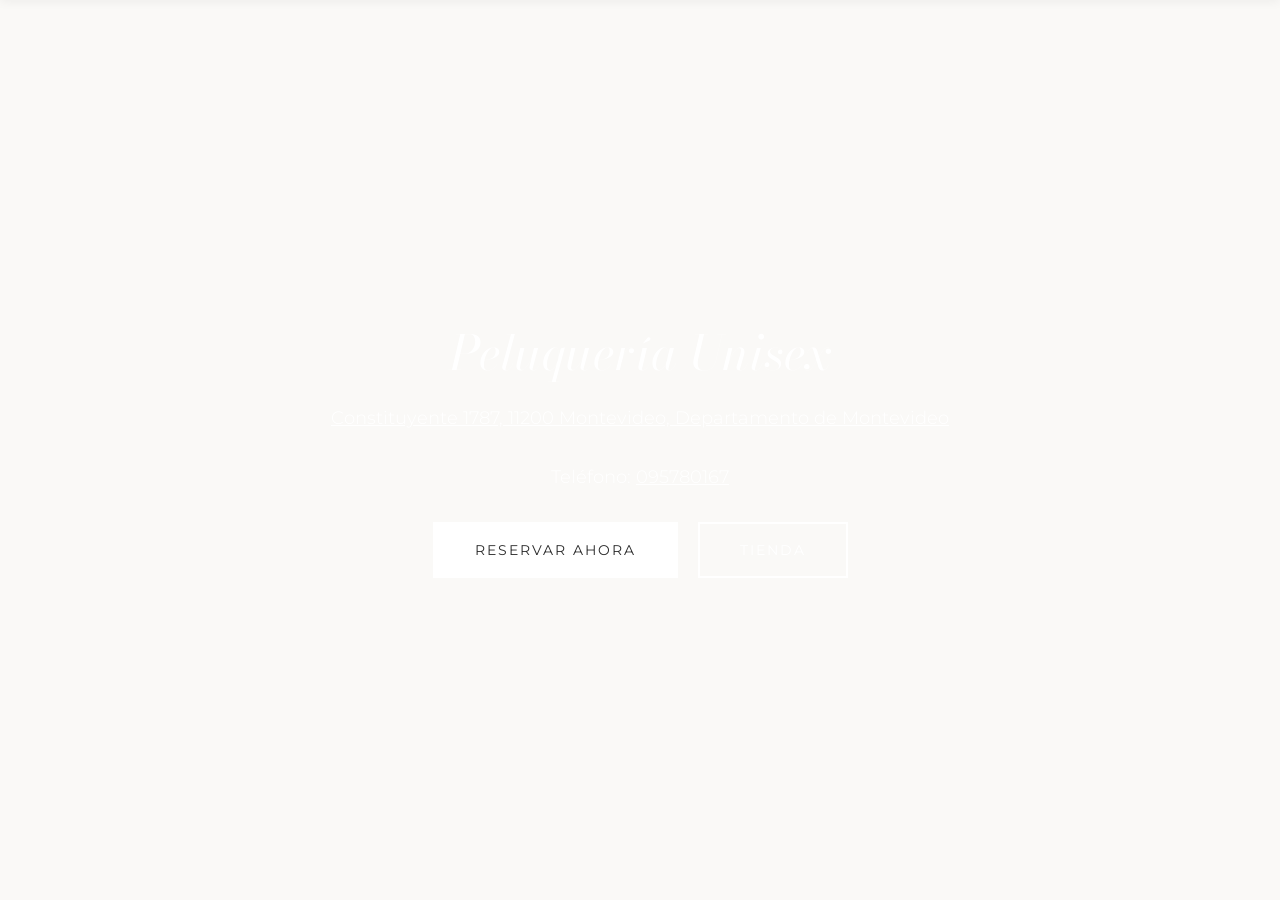
==== index.html @ 9f2bc9c1 "Add files via upload" ====
<!DOCTYPE html>
<html lang="es">
<head>
    <meta charset="UTF-8">
    <meta name="viewport" content="width=device-width, initial-scale=1.0">
    <link rel="icon" href="assets/images/favicon.jpg" type="image/jpeg">
    <title>Martin Ferreira - Peluquería Unisex</title>
    <style>
        @font-face {
            font-family: 'BetterChill';
            src: url('assets/fonts/BetterChill.otf') format('opentype');
            font-weight: normal;
            font-style: normal;
        }

        @font-face {
            font-family: 'BodoniModa';
            src: url('assets/fonts/BodoniModa-Italic-VariableFont_opsz,wght.ttf') format('truetype');
            font-weight: normal;
            font-style: italic;
        }

        @font-face {
            font-family: 'LibreBodoni';
            src: url('assets/fonts/LibreBodoni-Italic-VariableFont_wght.ttf') format('truetype');
            font-weight: normal;
            font-style: italic;
        }

        @font-face {
            font-family: 'NotoSerifDisplay';
            src: url('assets/fonts/NotoSerifDisplay-Italic-VariableFont_wdth,wght.ttf') format('truetype');
            font-weight: 100 900;
            font-stretch: 75% 125%;
            font-style: italic;
        }

        @font-face {
            font-family: 'Montserrat';
            src: url('assets/fonts/Montserrat-VariableFont_wght.ttf') format('truetype');
            font-weight: 100 900;
            font-style: normal;
        }

        * {
            margin: 0;
            padding: 0;
            box-sizing: border-box;
        }

        body {
            font-family: 'Helvetica Neue', Arial, sans-serif;
            color: #2c2c2c;
            background-color: #faf9f7;
            line-height: 1.6;
            margin: 0;
        }

        .page-wrapper {
            height: 100dvh;
            overflow-y: scroll;
            scroll-snap-type: y mandatory;
            padding-top: 90px;
        }

        /* Header */
        header {
            background: #fff;
            padding: 20px 40px;
            position: fixed;
            width: 100%;
            top: 0;
            z-index: 1000;
            box-shadow: 0 2px 10px rgba(0,0,0,0.05);
            transition: transform 0.3s ease;
        }

        header.header-hidden {
            transform: translateY(-100%);
        }

        .header-content {
            max-width: 1400px;
            margin: 0 auto;
            display: flex;
            justify-content: space-between;
            align-items: center;
        }

        .logo {
            font-size: 24px;
            font-weight: 600;
            letter-spacing: 2px;
            color: #2c2c2c;
            text-decoration: none;
        }

        nav ul {
            display: flex;
            list-style: none;
            gap: 30px;
        }

        nav a {
            text-decoration: none;
            color: #2c2c2c;
            font-size: 14px;
            letter-spacing: 1px;
            text-transform: uppercase;
            transition: color 0.3s;
        }

        nav a:hover {
            color: #8b7355;
        }

        .header-icons {
            display: flex;
            gap: 20px;
        }

        .header-icons span {
            cursor: pointer;
            font-size: 18px;
        }

        /* Hamburger Menu */
        .hamburger {
            display: none;
            flex-direction: column;
            cursor: pointer;
            gap: 5px;
            padding: 5px;
            position: fixed;
            top: 15px;
            right: 20px;
            z-index: 1001;
        }

        .hamburger span {
            display: block;
            width: 25px;
            height: 2px;
            background: #2c2c2c;
            transition: all 0.3s;
        }

        .hamburger.active span:nth-child(1) {
            transform: rotate(45deg) translate(5px, 5px);
        }

        .hamburger.active span:nth-child(2) {
            opacity: 0;
        }

        .hamburger.active span:nth-child(3) {
            transform: rotate(-45deg) translate(5px, -5px);
        }

        /* Mobile Nav Overlay */
        .mobile-nav {
            display: none;
            position: fixed;
            top: 0;
            left: 0;
            width: 100%;
            height: 100dvh;
            background: rgba(0,0,0,0.95);
            z-index: 999;
            flex-direction: column;
            align-items: center;
            justify-content: center;
        }

        .mobile-nav.active {
            display: flex;
        }

        .mobile-nav ul {
            list-style: none;
            text-align: center;
        }

        .mobile-nav li {
            margin: 20px 0;
        }

        .mobile-nav a {
            color: #fff;
            text-decoration: none;
            font-size: 20px;
            letter-spacing: 2px;
            text-transform: uppercase;
            transition: color 0.3s;
        }

        .mobile-nav a:hover {
            color: #8b7355;
        }

        /* Hero Section */
        .hero {
            height: 100dvh;
            background-image: url('assets/images/gallery/fondo.png');
            background-size: cover;
            background-position: center;
            display: flex;
            align-items: center;
            justify-content: center;
            text-align: center;
            color: #fff;
            padding: 0 20px;
            scroll-snap-align: start;
        }

        .hero-content {
            max-width: 800px;
        }

        .hero h1 {
            font-family: 'BodoniModa', 'Helvetica Neue', Arial, sans-serif;
            font-size: 48px;
            font-weight: 300;
            margin-bottom: 20px;
            line-height: 1.3;
        }

        .hero p {
            font-size: 18px;
            margin-bottom: 30px;
            font-weight: 300;
            font-family: 'Montserrat', 'Helvetica Neue', Arial, sans-serif;
        }

        .hero-buttons {
            display: flex;
            gap: 20px;
            justify-content: center;
        }

        .btn {
            font-family: 'Montserrat', 'Helvetica Neue', Arial, sans-serif;
            padding: 15px 40px;
            border: 2px solid #fff;
            background: transparent;
            color: #fff;
            text-decoration: none;
            font-size: 14px;
            letter-spacing: 2px;
            text-transform: uppercase;
            transition: all 0.3s;
            cursor: pointer;
        }

        .btn:hover {
            background: #fff;
            color: #2c2c2c;
        }

        .btn-primary {
            background: #fff;
            color: #2c2c2c;
        }

        .btn-primary:hover {
            background: #8b7355;
            border-color: #8b7355;
            color: #fff;
        }

        /* Hours Section */
        .hours {
            background: #f5f3f0;
            padding: 80px 40px;
            min-height: 100dvh;
            scroll-snap-align: start;
            display: flex;
            flex-direction: column;
            justify-content: center;
        }

        .hours-container {
            max-width: 1400px;
            margin: 0 auto;
            display: flex;
            gap: 30px;
            align-items: center;
        }

        .about-gallery {
            flex: 1;
        }

        .about-gallery-grid {
            display: grid;
            grid-template-columns: 1fr 1fr;
            gap: 10px;
        }

        .about-gallery-item {
            overflow: hidden;
            aspect-ratio: 1;
        }

        .about-gallery-item img {
            width: 100%;
            height: 100%;
            object-fit: cover;
            transition: transform 0.5s ease;
        }

        .about-gallery-item:hover img {
            transform: scale(1.05);
        }

        .hours-info {
            flex: 0 0 400px;
            text-align: left;
            padding: 20px;
        }

        .hours h2 {
            font-family: 'LibreBodoni', 'Helvetica Neue', Arial, sans-serif;
            font-size: 32px;
            font-weight: 300;
            margin-bottom: 10px;
            color: #2c2c2c;
        }

        .hours-subtitle {
            font-family: 'BodoniModa', 'Helvetica Neue', Arial, sans-serif;
            font-size: 18px;
            color: #8b7355;
            margin-bottom: 20px;
        }

        .hours-description {
            font-family: 'Montserrat', 'Helvetica Neue', Arial, sans-serif;
            font-size: 14px;
            line-height: 1.7;
            color: #555;
            margin-bottom: 30px;
        }

        .about-features {
            display: flex;
            flex-direction: column;
            gap: 14px;
            margin-bottom: 30px;
        }

        .about-feature {
            display: flex;
            align-items: center;
            gap: 12px;
            font-family: 'Montserrat', 'Helvetica Neue', Arial, sans-serif;
            font-size: 14px;
            color: #2c2c2c;
        }

        .about-feature-icon {
            width: 28px;
            height: 28px;
            background: #2c2c2c;
            color: #fff;
            display: flex;
            align-items: center;
            justify-content: center;
            font-size: 14px;
            flex-shrink: 0;
        }

        .hours-cta-btn {
            font-family: 'Montserrat', 'Helvetica Neue', Arial, sans-serif;
            padding: 12px 32px;
            background: #2c2c2c;
            color: #fff;
            border: none;
            border-radius: 0px;
            font-size: 14px;
            font-weight: 400;
            cursor: pointer;
            transition: background 0.3s;
            text-decoration: none;
            text-transform: uppercase;
            display: inline-block;
        }

        .hours-cta-btn:hover {
            background: #8b7355;
        }

        /* Shop Section */
        .shop {
            padding: 80px 40px;
            min-height: 100dvh;
            scroll-snap-align: start;
        }

        .shop-inner {
            max-width: 1400px;
            margin: 0 auto;
        }

        .shop-header {
            display: flex;
            justify-content: space-between;
            align-items: center;
            margin-bottom: 20px;
        }

        .shop-header h2 {
            font-size: 24px;
            font-weight: 600;
            color: #2c2c2c;
            letter-spacing: 1px;
            font-family: 'Montserrat', 'Helvetica Neue', Arial, sans-serif;
        }

        .shop-header a {
            font-family: 'NotoSerifDisplay', 'Helvetica Neue', Arial, sans-serif;
            font-size: 14px;
            color: #2c2c2c;
            text-decoration: none;
            transition: color 0.3s;
        }

        .shop-header a:hover {
            color: #8b7355;
        }

        .shop-divider {
            border: none;
            border-top: 1px solid #e0e0e0;
            margin-bottom: 40px;
        }

        .shop-description {
            font-size: 39px;
            font-weight: 300;
            color: #2c2c2c;
            line-height: 1.4;
            margin-bottom: 50px;
            max-width: 900px;
        }

        .shop-products-container {
            position: relative;
            display: flex;
            flex-direction: column;
            overflow: hidden;
        }

        .shop-row {
            margin-bottom: 0;
        }

        .shop-nav-btn {
            background: none;
            border: none;
            font-size: 16px;
            color: #2c2c2c;
            cursor: pointer;
            padding: 10px 8px;
            transition: color 0.3s;
            z-index: 10;
            flex-shrink: 0;
            align-self: flex-end;
        }

        .shop-nav-btn:hover {
            color: #8b7355;
        }

        .shop-nav-btn.prev {
            margin-right: 10px;
        }

        .shop-nav-btn.next {
            margin-left: 10px;
        }

        .shop-nav-buttons {
            display: flex;
            justify-content: flex-end;
            margin-bottom: 10px;
        }

        .shop-products-wrapper {
            flex: 1;
            overflow: hidden;
        }

        .shop-products-grid {
            display: flex;
            gap: 30px;
            transition: transform 0.5s ease-in-out;
            align-items: flex-start;
        }

        .shop-product-card {
            display: flex;
            flex-direction: column;
            border: 1px solid #e0e0e0;
            border-radius: 8px;
            overflow: hidden;
            flex: 0 0 calc((100% - 60px) / 3);
            min-width: 0;
            cursor: pointer;
            transition: box-shadow 0.3s;
        }

        .shop-product-card:hover {
            box-shadow: 0 5px 20px rgba(0, 0, 0, 0.1);
        }

        .shop-product-image {
            position: relative;
            width: 100%;
            padding-bottom: 100%;
            background: #f5f5f5;
            overflow: hidden;
        }

        .shop-product-image img {
            position: absolute;
            top: 50%;
            left: 50%;
            transform: translate(-50%, -50%);
            max-width: 100%;
            max-height: 100%;
            object-fit: contain;
        }

        .shop-product-badge {
            position: absolute;
            bottom: 10px;
            right: 10px;
            background: #2c2c2c;
            color: #fff;
            padding: 6px 12px;
            font-size: 10px;
            font-weight: 600;
            letter-spacing: 1px;
            text-transform: uppercase;
        }

        .shop-product-info {
            padding: 20px;
            display: flex;
            flex-direction: column;
            flex: 1;
        }

        .shop-product-brand {
            font-weight: 600;
            font-size: 14px;
            color: #2c2c2c;
            margin-bottom: 8px;
        }

        .shop-product-name {
            font-size: 16px;
            color: #2c2c2c;
            margin-bottom: 12px;
            line-height: 1.3;
            font-weight: 500;
            font-family: 'Montserrat', 'Helvetica Neue', Arial, sans-serif;
        }

        .shop-product-price {
            font-family: 'Helvetica Neue', 'Helvetica Neue', Arial, sans-serif;
            font-size: 14px;
            color: #2c2c2c;
            margin-bottom: 12px;
            font-weight: 600;
        }

        .shop-product-description {
            font-size: 14px;
            color: #666;
            line-height: 1.5;
            margin-bottom: 20px;
            flex: 1;
            font-family: 'Montserrat', 'Helvetica Neue', Arial, sans-serif;
        }

        .shop-product-add {
            font-family: 'Montserrat', 'Helvetica Neue', Arial, sans-serif;
            font-size: 13px;
            color: #fff;
            background: #2c2c2c;
            border: none;
            padding: 12px 24px;
            cursor: pointer;
            transition: background 0.3s;
            border-radius: 0px;
            letter-spacing: 1px;
            text-transform: uppercase;
            font-weight: 600;
            align-self: flex-start;
        }

        .shop-product-add:hover {
            background: #8b7355;
        }

        /* Product Modal */
        .product-modal {
            display: none;
            position: fixed;
            top: 0;
            left: 0;
            width: 100%;
            height: 100%;
            z-index: 2000;
        }

        .product-modal.active {
            display: block;
        }

        .product-modal-overlay {
            position: absolute;
            top: 0;
            left: 0;
            width: 100%;
            height: 100%;
            background: rgba(0, 0, 0, 0.5);
            backdrop-filter: blur(5px);
        }

        .product-modal-content {
            position: absolute;
            top: 50%;
            left: 50%;
            transform: translate(-50%, -50%);
            background: #fff;
            max-width: 900px;
            width: 90%;
            max-height: 90vh;
            border-radius: 8px;
            overflow: hidden;
            box-shadow: 0 10px 40px rgba(0, 0, 0, 0.2);
        }

        .product-modal-close {
            position: absolute;
            top: 20px;
            right: 20px;
            background: none;
            border: none;
            font-size: 24px;
            color: #2c2c2c;
            cursor: pointer;
            z-index: 10;
            transition: color 0.3s;
        }

        .product-modal-close:hover {
            color: #8b7355;
        }

        .product-modal-body {
            display: flex;
            gap: 40px;
            padding: 40px;
            max-height: 90vh;
            overflow-y: auto;
        }

        .product-modal-image {
            flex: 1;
            background: #f5f5f5;
            border-radius: 8px;
            display: flex;
            align-items: center;
            justify-content: center;
            min-height: 300px;
        }

        .product-modal-image img {
            max-width: 100%;
            max-height: 400px;
            object-fit: contain;
        }

        .product-modal-info {
            flex: 1;
            display: flex;
            flex-direction: column;
        }

        .product-modal-brand {
            font-size: 16px;
            font-weight: 600;
            color: #2c2c2c;
            margin-bottom: 10px;
            letter-spacing: 1px;
        }

        .product-modal-name {
            font-size: 28px;
            font-weight: 300;
            color: #2c2c2c;
            margin-bottom: 10px;
            line-height: 1.3;
        }

        .product-modal-price {
            font-size: 24px;
            font-weight: 600;
            color: #8b7355;
            margin-bottom: 20px;
        }

        .product-modal-description {
            font-size: 16px;
            color: #666;
            line-height: 1.6;
            margin-bottom: 30px;
            flex: 1;
        }

        .product-modal-add-btn {
            padding: 15px 40px;
            background: #2c2c2c;
            color: #fff;
            border: none;
            border-radius: 0px;
            font-size: 14px;
            font-weight: 600;
            cursor: pointer;
            transition: background 0.3s;
            text-transform: uppercase;
            letter-spacing: 1px;
            align-self: flex-start;
        }

        .product-modal-add-btn:hover {
            background: #8b7355;
        }

        /* Product Catalog Section */
        .product-catalog {
            display: none;
            position: fixed;
            top: 0;
            left: 0;
            width: 100%;
            height: 100%;
            background: #fff;
            z-index: 3000;
            overflow-y: auto;
        }

        .product-catalog.active {
            display: block;
        }

        .catalog-header {
            display: flex;
            justify-content: space-between;
            align-items: center;
            padding: 40px;
            max-width: 1400px;
            margin: 0 auto;
            border-bottom: 1px solid #e0e0e0;
        }

        .catalog-header h2 {
            font-size: 32px;
            font-weight: 300;
            color: #2c2c2c;
        }

        .catalog-close {
            padding: 12px 32px;
            background: #2c2c2c;
            color: #fff;
            border: none;
            border-radius: 0px;
            font-size: 14px;
            font-weight: 600;
            cursor: pointer;
            transition: background 0.3s;
            text-transform: uppercase;
            letter-spacing: 1px;
        }

        .catalog-close:hover {
            background: #8b7355;
        }

        .catalog-grid {
            display: grid;
            grid-template-columns: repeat(3, 1fr);
            gap: 40px;
            padding: 40px;
            max-width: 1400px;
            margin: 0 auto;
        }

        .catalog-product-card {
            display: flex;
            flex-direction: column;
            border: 1px solid #e0e0e0;
            border-radius: 8px;
            overflow: hidden;
            transition: box-shadow 0.3s;
        }

        .catalog-product-card:hover {
            box-shadow: 0 5px 20px rgba(0, 0, 0, 0.1);
        }

        .catalog-product-image {
            width: 100%;
            padding-bottom: 100%;
            background: #f5f5f5;
            position: relative;
        }

        .catalog-product-image img {
            position: absolute;
            top: 50%;
            left: 50%;
            transform: translate(-50%, -50%);
            max-width: 100%;
            max-height: 100%;
            object-fit: contain;
        }

        .catalog-product-info {
            padding: 20px;
            display: flex;
            flex-direction: column;
            flex: 1;
        }

        .catalog-product-brand {
            font-weight: 600;
            font-size: 14px;
            color: #2c2c2c;
            margin-bottom: 8px;
        }

        .catalog-product-name {
            font-size: 16px;
            color: #2c2c2c;
            margin-bottom: 12px;
            line-height: 1.3;
            font-weight: 500;
        }

        .catalog-product-description {
            font-size: 14px;
            color: #666;
            line-height: 1.5;
            margin-bottom: 20px;
            flex: 1;
        }

        .catalog-product-add {
            padding: 12px 24px;
            background: #2c2c2c;
            color: #fff;
            border: none;
            border-radius: 0px;
            font-size: 13px;
            font-weight: 600;
            cursor: pointer;
            transition: background 0.3s;
            text-transform: uppercase;
            letter-spacing: 1px;
            align-self: flex-start;
        }

        .catalog-product-add:hover {
            background: #8b7355;
        }

        /* Shopping Cart */
        .cart-icon {
            position: fixed;
            bottom: 30px;
            right: 30px;
            width: 60px;
            height: 60px;
            background: #2c2c2c;
            border-radius: 50%;
            display: none;
            align-items: center;
            justify-content: center;
            cursor: pointer;
            z-index: 3500;
            box-shadow: 0 4px 20px rgba(0, 0, 0, 0.3);
            transition: all 0.3s;
        }

        .cart-icon:hover {
            background: #8b7355;
            transform: scale(1.1);
        }

        .cart-icon svg {
            width: 28px;
            height: 28px;
            fill: #fff;
        }

        .cart-count {
            position: absolute;
            top: -5px;
            right: -5px;
            background: #8b7355;
            color: #fff;
            width: 24px;
            height: 24px;
            border-radius: 50%;
            display: flex;
            align-items: center;
            justify-content: center;
            font-size: 12px;
            font-weight: 600;
        }

        .cart-modal {
            display: none;
            position: fixed;
            top: 0;
            left: 0;
            width: 100%;
            height: 100%;
            z-index: 3600;
        }

        .cart-modal.active {
            display: block;
        }

        .cart-modal-overlay {
            position: absolute;
            top: 0;
            left: 0;
            width: 100%;
            height: 100%;
            background: rgba(0, 0, 0, 0.5);
            backdrop-filter: blur(5px);
        }

        .cart-modal-content {
            position: absolute;
            top: 50%;
            left: 50%;
            transform: translate(-50%, -50%);
            background: #fff;
            max-width: 600px;
            width: 90%;
            max-height: 90vh;
            border-radius: 8px;
            overflow: hidden;
            box-shadow: 0 10px 40px rgba(0, 0, 0, 0.2);
        }

        .cart-header {
            display: flex;
            justify-content: space-between;
            align-items: center;
            padding: 20px 30px;
            border-bottom: 1px solid #e0e0e0;
        }

        .cart-header h2 {
            font-size: 24px;
            font-weight: 600;
            color: #2c2c2c;
            margin: 0;
        }

        .cart-close {
            background: none;
            border: none;
            font-size: 24px;
            color: #2c2c2c;
            cursor: pointer;
            transition: color 0.3s;
        }

        .cart-close:hover {
            color: #8b7355;
        }

        .cart-body {
            padding: 20px 30px;
            max-height: 50vh;
            overflow-y: auto;
        }

        .cart-empty {
            text-align: center;
            padding: 40px 20px;
            color: #999;
        }

        .cart-empty svg {
            width: 60px;
            height: 60px;
            margin-bottom: 20px;
            fill: #ccc;
        }

        .cart-item {
            display: flex;
            gap: 15px;
            padding: 15px 0;
            border-bottom: 1px solid #f0f0f0;
        }

        .cart-item-image {
            width: 80px;
            height: 80px;
            background: #f5f5f5;
            border-radius: 8px;
            display: flex;
            align-items: center;
            justify-content: center;
            flex-shrink: 0;
        }

        .cart-item-image img {
            max-width: 100%;
            max-height: 100%;
            object-fit: contain;
        }

        .cart-item-info {
            flex: 1;
        }

        .cart-item-brand {
            font-size: 12px;
            font-weight: 600;
            color: #8b7355;
            margin-bottom: 5px;
        }

        .cart-item-name {
            font-size: 14px;
            font-weight: 500;
            color: #2c2c2c;
            margin-bottom: 10px;
            line-height: 1.3;
        }

        .cart-item-controls {
            display: flex;
            justify-content: space-between;
            align-items: center;
        }

        .cart-item-quantity {
            display: flex;
            align-items: center;
            gap: 10px;
        }

        .cart-quantity-btn {
            width: 30px;
            height: 30px;
            background: #f5f5f5;
            border: none;
            border-radius: 4px;
            font-size: 16px;
            cursor: pointer;
            transition: background 0.3s;
        }

        .cart-quantity-btn:hover {
            background: #e0e0e0;
        }

        .cart-quantity-value {
            font-size: 14px;
            font-weight: 600;
            min-width: 30px;
            text-align: center;
        }

        .cart-item-price {
            font-size: 16px;
            font-weight: 600;
            color: #2c2c2c;
        }

        .cart-item-remove {
            background: none;
            border: none;
            color: #999;
            cursor: pointer;
            font-size: 18px;
            transition: color 0.3s;
        }

        .cart-item-remove:hover {
            color: #e74c3c;
        }

        .cart-footer {
            padding: 20px 30px;
            border-top: 1px solid #e0e0e0;
        }

        .cart-total {
            display: flex;
            justify-content: space-between;
            align-items: center;
            margin-bottom: 20px;
            font-size: 18px;
            font-weight: 600;
        }

        .cart-total-label {
            color: #2c2c2c;
        }

        .cart-total-value {
            color: #8b7355;
        }

        .cart-checkout-form {
            display: flex;
            flex-direction: column;
            gap: 15px;
        }

        .cart-form-group {
            display: flex;
            flex-direction: column;
            gap: 5px;
        }

        .cart-form-group label {
            font-size: 14px;
            font-weight: 500;
            color: #2c2c2c;
        }

        .cart-form-group input {
            padding: 12px 15px;
            border: 1px solid #ddd;
            border-radius: 4px;
            font-size: 14px;
            transition: border-color 0.3s;
        }

        .cart-form-group input:focus {
            outline: none;
            border-color: #8b7355;
        }

        .cart-form-group input.error {
            border-color: #e74c3c;
        }

        .cart-form-error {
            font-size: 12px;
            color: #e74c3c;
            margin-top: 5px;
        }

        .cart-checkout-btn {
            padding: 15px 30px;
            background: #2c2c2c;
            color: #fff;
            border: none;
            border-radius: 4px;
            font-size: 14px;
            font-weight: 600;
            cursor: pointer;
            transition: background 0.3s;
            text-transform: uppercase;
            letter-spacing: 1px;
        }

        .cart-checkout-btn:hover {
            background: #8b7355;
        }

        .cart-checkout-btn:disabled {
            background: #ccc;
            cursor: not-allowed;
        }

        .cart-dlocal-btn {
            padding: 15px 30px;
            background: #1a73e8;
            color: #fff;
            border: none;
            border-radius: 4px;
            font-size: 14px;
            font-weight: 600;
            cursor: pointer;
            transition: background 0.3s;
            text-transform: uppercase;
            letter-spacing: 1px;
            margin-top: 2px;
        }

        .cart-dlocal-btn:hover {
            background: #1557b0;
        }

        .cart-dlocal-btn:disabled {
            background: #ccc;
            cursor: not-allowed;
        }

        .cart-payment-divider {
            display: flex;
            align-items: center;
            gap: 12px;
            margin: 4px 0;
            color: #999;
            font-size: 11px;
            text-transform: uppercase;
            letter-spacing: 1px;
        }

        .cart-payment-divider::before,
        .cart-payment-divider::after {
            content: '';
            flex: 1;
            height: 1px;
            background: #e0e0e0;
        }

        .cart-success-message {
            text-align: center;
            padding: 40px 20px;
        }

        .cart-success-message svg {
            width: 60px;
            height: 60px;
            margin-bottom: 20px;
            fill: #27ae60;
        }

        .cart-success-message h3 {
            font-size: 24px;
            color: #27ae60;
            margin-bottom: 10px;
        }

        .cart-success-message p {
            color: #666;
            margin-bottom: 20px;
        }

        .cart-success-message button {
            padding: 12px 30px;
            background: #2c2c2c;
            color: #fff;
            border: none;
            border-radius: 4px;
            font-size: 14px;
            font-weight: 600;
            cursor: pointer;
            transition: background 0.3s;
        }

        .cart-success-message button:hover {
            background: #8b7355;
        }

        /* Course Section */
        .course {
            height: 100dvh;
            background-size: cover;
            background-position: center;
            display: flex;
            align-items: center;
            justify-content: center;
            text-align: center;
            color: #fff;
            padding: 0 20px;
            position: relative;
            transition: background-image 1s ease-in-out;
            scroll-snap-align: start;
        }

        .course::before {
            content: '';
            position: absolute;
            top: 0;
            left: 0;
            right: 0;
            bottom: 0;
            background: rgba(0, 0, 0, 0.4);
            z-index: 1;
        }

        .course-content {
            position: relative;
            z-index: 2;
            max-width: 800px;
        }

        .course h2 {
            font-family: 'LibreBodoni', 'Helvetica Neue', Arial, sans-serif;
            font-size: 48px;
            font-weight: 300;
            margin-bottom: 20px;
            color: #fff;
        }

        .course-subtitle {
            font-family: 'LibreBodoni', 'Helvetica Neue', Arial, sans-serif;
            font-size: 24px;
            font-weight: 300;
            margin-bottom: 15px;
            line-height: 1.4;
        }

        .course-duration {
            font-family: 'LibreBodoni', 'Helvetica Neue', Arial, sans-serif;
            font-size: 20px;
            font-weight: 400;
            margin-bottom: 30px;
            opacity: 0.9;
        }

        .course-buttons {
            display: flex;
            gap: 20px;
            justify-content: center;
        }

        .course-btn {
            padding: 15px 40px;
            background: #fff;
            color: #2c2c2c;
            font-family: 'Montserrat', 'Helvetica Neue', Arial, sans-serif;
            border: none;
            border-radius: 0px;
            font-size: 14px;
            font-weight: 400;
            cursor: pointer;
            transition: all 0.3s;
            text-decoration: none;
            text-transform: uppercase;
            display: inline-block;
        }

        .course-btn:hover {
            background: #8b7355;
            color: #fff;
        }

        .course-btn.primary {
            background: #fff;
            color: #2c2c2c;
        }

        .course-btn.primary:hover {
            background: #8b7355;
            color: #fff;
        }

        .course-btn.secondary {
            background: transparent;
            color: #fff;
            border: 2px solid #fff;
        }

        .course-btn.secondary:hover {
            background: #fff;
            color: #2c2c2c;
        }

        /* Masajes Info Section */
        .masajes-info {
            padding: 100px 40px;
            background: #554736;
            position: relative;
            overflow: hidden;
            min-height: 100dvh;
            scroll-snap-align: start;
            display: flex;
            flex-direction: column;
            justify-content: center;
        }

        .masajes-info::before {
            content: '';
            position: absolute;
            inset: 0;
            background: repeating-linear-gradient(
                45deg,
                transparent,
                transparent 20px,
                rgba(0,0,0,0.03) 20px,
                rgba(0,0,0,0.03) 21px
            );
            pointer-events: none;
        }

        .masajes-info::after {
            content: '';
            position: absolute;
            width: 500px;
            height: 500px;
            border-radius: 50%;
            background: rgba(255,255,255,0.05);
            top: -150px;
            right: -100px;
            pointer-events: none;
        }

        .masajes-info .circle-decor {
            position: absolute;
            width: 350px;
            height: 350px;
            border-radius: 50%;
            background: rgba(255,255,255,0.04);
            bottom: -80px;
            left: -80px;
            pointer-events: none;
        }

        .masajes-info-content {
            max-width: 1400px;
            margin: 0 auto;
            display: grid;
            grid-template-columns: 1fr 1fr;
            gap: 60px;
            align-items: center;
        }

        .masajes-info-text {
            padding-right: 40px;
            display: contents;
        }

        .masajes-info-text h2,
        .masajes-info-text .masajes-info-subtitle,
        .masajes-info-text .masajes-info-description,
        .masajes-info-text .masajes-info-features,
        .masajes-info-text .masajes-info-btn {
            grid-column: 1;
        }

        .masajes-info-text .masajes-info-video {
            grid-column: 2;
            grid-row: 1 / -1;
            display: flex;
            align-items: center;
        }

        .masajes-info h2 {
            font-family: 'BetterChill', 'Helvetica Neue', Arial, sans-serif;
            font-size: 60px;
            font-weight: 300;
            margin-bottom: 20px;
            color: #fff;
            letter-spacing: 1px;
        }

        .masajes-info-subtitle {
            font-family: 'BodoniModa', 'Helvetica Neue', Arial, sans-serif;
            font-size: 40px;
            font-weight: 700;
            margin-bottom: 30px;
            color: #f5f0eb;
            line-height: 1.2;
        }

        .masajes-info-description {
            font-family: 'LibreBodoni', 'Helvetica Neue', Arial, sans-serif;
            font-size: 16px;
            line-height: 1.8;
            color: #f0e8de;
            margin-bottom: 40px;
        }

        .masajes-info-features {
            display: grid;
            grid-template-columns: 1fr 1fr;
            gap: 20px;
            margin-bottom: 40px;
        }

        .masajes-feature {
            font-family: 'LibreBodoni', 'Helvetica Neue', Arial, sans-serif;
            display: grid;
            grid-template-columns: 24px 1fr;
            gap: 6px;
            align-items: center;
            font-size: 15px;
            color: #fff;
        }

        .masajes-feature-icon {
            width: 24px;
            height: 24px;
            background: #fff;
            color: #8b7355;
            border-radius: 50%;
            display: flex;
            align-items: center;
            justify-content: center;
            font-size: 14px;
            font-weight: 600;
            flex-shrink: 0;
        }

        .masajes-info-btn {
            font-family: 'Montserrat', 'Helvetica Neue', Arial, sans-serif;
            display: inline-block;
            padding: 15px 40px;
            background: #fff;
            color: #2c2c2c;
            border: none;
            border-radius: 0;
            font-size: 14px;
            font-weight: 600;
            cursor: pointer;
            transition: all 0.3s;
            text-decoration: none;
            text-transform: uppercase;
            letter-spacing: 1px;
        }

        .masajes-info-btn:hover {
            background: #2c2c2c;
            color: #fff;
            transform: translateY(-2px);
            box-shadow: 0 4px 12px rgba(0, 0, 0, 0.2);
        }

        .masajes-info-video {
            position: relative;
            border-radius: 12px;
            overflow: hidden;
            box-shadow: 0 10px 40px rgba(0, 0, 0, 0.1);
        }

        .masajes-video {
            width: 100%;
            height: 500px;
            object-fit: cover;
            display: block;
        }

        /* Clients Section */
        .clients {
            padding: 100px 40px;
            background: #faf9f7;
            scroll-snap-align: start;
        }

        .clients-header {
            text-align: center;
            margin-bottom: 60px;
        }

        .clients-header h2 {
            font-family: 'BetterChill', 'Helvetica Neue', Arial, sans-serif;
            font-size: 48px;
            font-weight: 400;
            color: #2c2c2c;
            margin-bottom: 15px;
            letter-spacing: 2px;
        }

        .clients-header-subtitle {
            font-family: 'BodoniModa', 'Helvetica Neue', Arial, sans-serif;
            font-size: 20px;
            color: #8b7355;
            font-style: italic;
        }

        .clients-category {
            max-width: 1200px;
            margin: 0 auto 60px;
        }

        .clients-category:last-child {
            margin-bottom: 0;
        }

        .clients-category-header {
            display: flex;
            align-items: center;
            gap: 20px;
            margin-bottom: 30px;
        }

        .clients-category-header h3 {
            font-family: 'LibreBodoni', 'Helvetica Neue', Arial, sans-serif;
            font-size: 28px;
            font-weight: 300;
            color: #2c2c2c;
            white-space: nowrap;
            letter-spacing: 1px;
        }

        .clients-category-line {
            flex: 1;
            height: 1px;
            background: #e0e0e0;
        }

        .clients-expand-btn {
            display: none;
        }

        .clients-grid {
            display: grid;
            grid-template-columns: repeat(3, 1fr);
            gap: 20px;
        }

        .client-card {
            position: relative;
            border-radius: 8px;
            overflow: hidden;
            aspect-ratio: 3 / 4;
            border: 1px solid #e0e0e0;
            cursor: pointer;
        }

        .client-card img {
            width: 100%;
            height: 100%;
            object-fit: cover;
            transition: transform 0.5s ease;
        }

        .client-card:hover img {
            transform: scale(1.08);
        }

        .client-card-overlay {
            position: absolute;
            inset: 0;
            background: linear-gradient(to top, rgba(0,0,0,0.6) 0%, transparent 50%);
            opacity: 0;
            transition: opacity 0.4s ease;
            display: flex;
            align-items: flex-end;
            padding: 20px;
        }

        .client-card:hover .client-card-overlay {
            opacity: 1;
        }

        .client-card-tag {
            font-family: 'Montserrat', 'Helvetica Neue', Arial, sans-serif;
            font-size: 12px;
            font-weight: 500;
            color: #fff;
            text-transform: uppercase;
            letter-spacing: 1px;
            background: #8b7355;
            padding: 6px 14px;
        }

        /* Journal Section */
        .journal {
            padding: 100px 40px;
            max-width: 1400px;
            margin: 0 auto;
        }

        .journal h2 {
            font-size: 32px;
            font-weight: 300;
            margin-bottom: 40px;
            text-align: center;
            color: #2c2c2c;
        }

        .journal-grid {
            display: grid;
            grid-template-columns: repeat(3, 1fr);
            gap: 30px;
        }

        .journal-card {
            background: #fff;
            overflow: hidden;
            box-shadow: 0 2px 10px rgba(0,0,0,0.05);
        }

        .journal-image {
            height: 200px;
            background: #e8e6e3;
            display: flex;
            align-items: center;
            justify-content: center;
            font-size: 14px;
            color: #999;
        }

        .journal-content {
            padding: 20px;
        }

        .journal-title {
            font-size: 16px;
            font-weight: 500;
            color: #2c2c2c;
            line-height: 1.4;
        }

        /* Featured In */
        .featured {
            padding: 80px 40px;
            background: #f5f3f0;
            text-align: center;
        }

        .featured h2 {
            font-size: 24px;
            font-weight: 300;
            margin-bottom: 40px;
            color: #2c2c2c;
            letter-spacing: 2px;
        }

        .featured-logos {
            display: flex;
            justify-content: center;
            gap: 40px;
            flex-wrap: wrap;
            align-items: center;
        }

        .featured-logo {
            font-size: 18px;
            font-weight: 600;
            color: #999;
            letter-spacing: 2px;
        }

        /* Newsletter */
        .newsletter {
            padding: 100px 40px;
            text-align: center;
            background: #fff;
        }

        .newsletter h2 {
            font-size: 28px;
            font-weight: 300;
            margin-bottom: 20px;
            color: #2c2c2c;
        }

        .newsletter p {
            font-size: 16px;
            color: #666;
            margin-bottom: 30px;
        }

        .newsletter-form {
            max-width: 500px;
            margin: 0 auto;
            display: flex;
            gap: 10px;
        }

        .newsletter-form input {
            flex: 1;
            padding: 15px;
            border: 1px solid #ddd;
            font-size: 16px;
        }

        .newsletter-form button {
            padding: 15px 30px;
            background: #2c2c2c;
            color: #fff;
            border: none;
            font-size: 14px;
            letter-spacing: 1px;
            text-transform: uppercase;
            cursor: pointer;
            transition: background 0.3s;
        }

        .newsletter-form button:hover {
            background: #8b7355;
        }

        /* Footer */
        footer {
            background: #2c2c2c;
            color: #fff;
            padding: 50px 40px 30px;
            min-height: 100dvh;
            scroll-snap-align: start;
        }

        .footer-content {
            max-width: 1400px;
            margin: 0 auto;
            display: grid;
            grid-template-columns: repeat(4, 1fr);
            gap: 25px;
        }

        .footer-section h3 {
            font-size: 14px;
            font-weight: 600;
            margin-bottom: 15px;
            letter-spacing: 1px;
            text-transform: uppercase;
        }

        .footer-section ul {
            list-style: none;
        }

        .footer-section li {
            margin-bottom: 8px;
        }

        .footer-section a {
            color: #ccc;
            text-decoration: none;
            font-size: 13px;
            transition: color 0.3s;
        }

        .footer-section a:hover {
            color: #fff;
        }

        .footer-contact {
            font-size: 13px;
            line-height: 1.6;
        }

        .footer-contact .hours-grid {
            display: grid;
            grid-template-columns: auto 1fr;
            gap: 2px 12px;
            margin-top: 8px;
        }

        .footer-contact .hours-grid p {
            margin: 0;
        }

        .footer-contact .hours-grid .day {
            font-weight: 500;
        }

        .footer-map {
            margin-top: 10px;
        }

        .footer-map iframe {
            width: 100%;
            height: 140px;
            border-radius: 6px;
            box-shadow: 0 2px 6px rgba(0,0,0,0.1);
        }

        .footer-bottom {
            max-width: 1400px;
            margin: 30px auto 0;
            padding-top: 20px;
            border-top: 1px solid #444;
            display: flex;
            justify-content: space-between;
            align-items: center;
        }

        .footer-bottom p {
            font-size: 13px;
            color: #999;
        }

        .payment-methods {
            display: flex;
            gap: 8px;
            font-size: 12px;
            color: #999;
        }

        /* Responsive */
        @media (max-width: 768px) {
            header {
                padding: 15px 20px;
            }

            .hours {
                padding: 40px 20px;
                min-height: 100dvh;
            }

            nav {
                display: none;
            }

            .hamburger {
                display: flex;
            }

            .hero h1 {
                font-family: 'BodoniModa', 'Helvetica Neue', Arial, sans-serif;
                font-size: 32px;
            }

            .hero-buttons {
                flex-direction: column;
            }

            .hours-container {
                flex-direction: column;
                gap: 20px;
            }

            .about-gallery {
                width: 100%;
            }

            .about-gallery-grid {
                gap: 6px;
            }

            .hours-info {
                text-align: center;
                padding: 0 1px;
                flex: 1;
            }

            .hours h2 {
                font-size: 28px;
            }

            .hours-subtitle {
                font-size: 16px;
            }

            .hours-description {
                font-size: 13px;
                text-align: center;
            }

            .about-features {
                display: none;
            }

            .course h2 {
                font-size: 32px;
            }

            .course-subtitle {
                font-size: 18px;
            }

            .course-duration {
                font-size: 16px;
            }

            .course-buttons {
                flex-direction: column;
                gap: 15px;
            }

            .course-btn {
                padding: 12px 30px;
                font-size: 13px;
            }

            .masajes-info {
                padding: 40px 20px;
                justify-content: flex-start;
                min-height: auto;
            }

            .masajes-info-content {
                display: block;
                max-width: 100%;
            }

            .masajes-info-text {
                display: flex;
                flex-wrap: wrap;
                gap: 16px;
            }

            .masajes-info-text h2 {
                width: 100%;
            }

            .masajes-info-text .masajes-info-subtitle {
                width: 100%;
            }

            .masajes-info-text .masajes-info-description {
                width: 100%;
            }

            .masajes-info-text .masajes-info-features {
                width: calc(50% - 8px);
            }

            .masajes-info-text .masajes-info-video {
                width: calc(50% - 8px);
            }

            .masajes-info-text .masajes-info-btn {
                width: 100%;
            }

            .masajes-info h2 {
                font-family: 'BetterChill', 'Helvetica Neue', Arial, sans-serif;
                font-size: 40px;
                text-align: center;
            }

            .masajes-info-subtitle {
                font-family: 'BodoniModa', 'Helvetica Neue', Arial, sans-serif;
                font-size: 20px;
                text-align: center;
            }

            .masajes-info-description {
                font-family: 'LibreBodoni', 'Helvetica Neue', Arial, sans-serif;
                font-size: 15px;
                text-align: center;
            }

            .masajes-info-features {
                grid-template-columns: 1fr;
                gap: 8px;
            }

            .masajes-feature {
                justify-content: center;
                font-size: 13px;
            }

            .masajes-info-btn {
                text-align: center;
                display: block;
                margin: 0 auto;
            }

            .masajes-video {
                height: 300px;
            }

            .footer-content {
                grid-template-columns: repeat(2, 1fr);
            }

            .footer-map iframe {
                height: 120px;
            }

            .footer-bottom {
                flex-direction: column;
                gap: 15px;
                text-align: center;
            }

            .clients {
                padding: 60px 20px;
            }

            .clients-header {
                margin-bottom: 40px;
            }

            .clients-header h2 {
                font-size: 28px;
            }

            .clients-header-subtitle {
                font-size: 16px;
            }

            .clients-category {
                margin-bottom: 40px;
            }

            .clients-category-header h3 {
                font-size: 22px;
            }

            .clients-grid {
                grid-template-columns: repeat(2, 1fr);
                gap: 12px;
            }

            .client-card {
                aspect-ratio: 1;
            }

            .client-card:nth-child(n+3) {
                display: none;
            }

            .clients-category.expanded .client-card:nth-child(n+3) {
                display: block;
            }

            .clients-expand-btn::before {
                content: '→';
            }

            .clients-expand-btn.expanded::before {
                content: '↓';
            }

            .clients-expand-btn {
                display: inline-flex;
                background: none;
                border: none;
                font-size: 18px;
                color: #8b7355;
                cursor: pointer;
                padding: 0 8px;
                flex-shrink: 0;
                align-items: center;
            }

            .client-card-overlay {
                padding: 12px;
            }

            .client-card-tag {
                font-size: 10px;
                padding: 4px 10px;
            }

            .shop {
                padding: 20px 20px;
                min-height: auto;
            }
    
        .shop-row {
                margin-bottom: 0;
            }
    
            .shop-row:first-of-type {
                margin-bottom: 5px;
            }
    
            .shop-header {
                flex-direction: column;
                align-items: flex-start;
                gap: 10px;
                margin-bottom: 10px;
            }

            .shop-header h2 {
                font-size: 18px;
            }

            .shop-divider {
                margin-bottom: 15px;
            }
    
            .shop-description {
                font-size: 20px;
                margin-bottom: 15px;
            }

            .shop-products-wrapper {
                overflow: hidden;
            }

            .shop-products-grid {
                display: flex;
                gap: 12px;
                transition: transform 0.5s ease-in-out;
                align-items: stretch;
            }

        .shop-product-card {
                flex: 0 0 calc((50% - 6px));
                flex-shrink: 0;
            }
    
            .shop-nav-btn {
                display: block;
                font-size: 12px;
                padding: 5px 3px;
            }

            .shop-nav-buttons {
                display: flex;
                margin-bottom: 4px;
            }

        .shop-product-card {
                border-radius: 6px;
            }
    
            .shop-product-info {
                padding: 8px;
            }
    
            .shop-product-price {
                font-size: 11px;
                margin-bottom: 4px;
            }
    
            .shop-product-image {
                padding-bottom: 55%;
            }
    
            .shop-product-brand {
                font-size: 10px;
                margin-bottom: 3px;
            }
    
            .shop-product-name {
                font-size: 11px;
                font-family: 'LibreBodoni', 'Helvetica Neue', Arial, sans-serif;
                margin-bottom: 4px;
                line-height: 1.2;
            }
    
            .shop-product-description {
                font-size: 10px;
                line-height: 1.3;
                margin-bottom: 6px;
                overflow: hidden;
            }
    
            .shop-product-add {
                font-size: 10px;
                padding: 6px 12px;
                width: 100%;
                text-align: center;
                align-self: stretch;
            }
        }

        @media (min-width: 769px) and (max-width: 1024px) {
            .shop-product-card {
                flex: 0 0 calc((100% - 30px) / 2);
                min-width: 0;
            }

            .footer-map iframe {
                height: 180px;
            }

            .masajes-info-content {
                gap: 40px;
            }

            .masajes-info h2 {
                font-family: 'BetterChill', 'Helvetica Neue', Arial, sans-serif;
                font-size: 40px;
            }

            .masajes-info-subtitle {
                font-family: 'BodoniModa', 'Helvetica Neue', Arial, sans-serif;
                font-size: 30px;
            }

            .masajes-video {
                height: 300px;
            }

            .product-modal-body {
                flex-direction: column;
                gap: 20px;
                padding: 30px;
            }

            .product-modal-image {
                min-height: 250px;
            }

            .product-modal-name {
                font-size: 24px;
            }
        }

        @media (max-width: 768px) {
            .product-modal-content {
                width: 95%;
                max-height: 95dvh;
            }

            .product-modal-body {
                flex-direction: column;
                gap: 20px;
                padding: 25px;
            }

            .product-modal-image {
                min-height: 200px;
            }

            .product-modal-name {
                font-size: 22px;
                font-family: 'BodoniModa', 'Helvetica Neue', Arial, sans-serif;
            }

            .product-modal-description {
                font-size: 14px;
            }

            .product-modal-add-btn {
                width: 100%;
                text-align: center;
            }

            .product-catalog {
                padding: 20px;
            }

            .catalog-header {
                padding: 20px;
            }

            .catalog-header h2 {
                font-size: 24px;
            }

            .catalog-grid {
                grid-template-columns: repeat(2, 1fr);
                gap: 15px;
                padding: 20px;
            }

            .catalog-product-name {
                font-size: 12px;
                font-family: 'LibreBodoni', 'Helvetica Neue', Arial, sans-serif;
            }

            .catalog-product-description {
                font-size: 11px;
                line-height: 1.3;
                margin-bottom: 10px;
            }

            .catalog-product-info {
                padding: 12px;
            }

            .catalog-product-brand {
                font-size: 11px;
                margin-bottom: 5px;
                font-family: 'BodoniModa', 'Helvetica Neue', Arial, sans-serif;
            }

            .catalog-product-add {
                width: 100%;
                text-align: center;
                padding: 8px 16px;
                font-size: 11px;
            }
        }

        @media (min-width: 769px) and (max-width: 1024px) {
            .catalog-grid {
                grid-template-columns: repeat(2, 1fr);
                gap: 30px;
            }
        }
    </style>
</head>
<body>
    <!-- Header -->
    <header>
        <div class="header-content">
            <a href="#" class="logo">MARTIN FERREIRA</a>
            <nav>
                <ul>
                    <li><a href="calendario.html">Reservas</a></li>
                    <li><a href="#shop">Tienda</a></li>
                    <li><a href="#masajes-info">Masajes</a></li>
                    <li><a href="#course">Curso</a></li>
                    <li><a href="#contact">Contacto</a></li>
                </ul>
            </nav>
        </div>
    </header>
    <div class="hamburger" id="hamburger">
        <span></span>
        <span></span>
        <span></span>
    </div>

    <!-- Mobile Nav -->
    <div class="mobile-nav" id="mobileNav">
        <ul>
            <li><a href="calendario.html">Reservas</a></li>
            <li><a href="#shop">Tienda</a></li>
            <li><a href="#masajes-info">Masajes</a></li>
            <li><a href="#course">Curso</a></li>
            <li><a href="#contact">Contacto</a></li>
        </ul>
    </div>

    <div class="page-wrapper">

    <!-- Hero Section -->
    <section class="hero">
        <div class="hero-content">
            <h1>Peluquería Unisex</h1>
            <p><a href="https://www.google.com/maps?sca_esv=abb15deeeb12d849&output=search&q=martin+ferreira+peluqueria&source=lnms&fbs=[base64]&entry=mc&ved=1t:200715&ictx=111" target="_blank" style="color: #fff; text-decoration: underline;">Constituyente 1787, 11200 Montevideo, Departamento de Montevideo</a></p>
            <p>Teléfono: <a href="https://wa.me/59895780167" target="_blank" style="color: #fff; text-decoration: underline;">095780167</a></p>
            <div class="hero-buttons">
                <a href="calendario.html" class="btn btn-primary">Reservar ahora</a>
                <a href="#" id="heroShopBtn" class="btn">Tienda</a>
            </div>
        </div>
    </section>

    <!-- Hours Section -->
    <section class="hours" id="hours">
        <div class="hours-container">
            <div class="about-gallery">
                <div class="about-gallery-grid">
                    <div class="about-gallery-item">
                        <img src="assets/images/gallery/gallery1.webp" alt="Peluquería Martin Ferreira">
                    </div>
                    <div class="about-gallery-item">
                        <img src="assets/images/gallery/gallery2.webp" alt="Peluquería Martin Ferreira">
                    </div>
                    <div class="about-gallery-item">
                        <img src="assets/images/gallery/gallery3.webp" alt="Peluquería Martin Ferreira">
                    </div>
                    <div class="about-gallery-item">
                        <img src="assets/images/gallery/gallery4.webp" alt="Peluquería Martin Ferreira">
                    </div>
                </div>
            </div>
            <div class="hours-info">
                <h2>Nuestro Local</h2>
                <p class="hours-subtitle">En el Centro de Montevideo</p>
                <p class="hours-description">
                    En Martin Ferreira ofrecemos servicios de peluquería unisex con productos profesionales y atención personalizada. Más de 10 años de experiencia nos avalan, brindando calidad y confianza a cada cliente que nos visita.
                </p>
                <div class="about-features">
                    <div class="about-feature">
                        <span class="about-feature-icon">✓</span>
                        <span>Atención personalizada</span>
                    </div>
                    <div class="about-feature">
                        <span class="about-feature-icon">✓</span>
                        <span>Productos profesionales</span>
                    </div>
                    <div class="about-feature">
                        <span class="about-feature-icon">✓</span>
                        <span>Ambiente moderno y acogedor</span>
                    </div>
                    <div class="about-feature">
                        <span class="about-feature-icon">✓</span>
                        <span>Resultados garantizados</span>
                    </div>
                </div>
                <a href="calendario.html" class="hours-cta-btn">Reservar Cita</a>
            </div>
        </div>
    </section>

    <!-- Shop Section -->
    <section class="shop" id="shop">
        <div class="shop-inner">
        <div class="shop-header">
            <h2>Tienda</h2>
            <a href="#" id="viewAllProductsBtn">Ver todos los productos ></a>
        </div>
        <hr class="shop-divider">

        <div class="shop-products-container">
            <div class="shop-row">
                <div class="shop-nav-buttons">
                    <button class="shop-nav-btn prev">❮</button>
                    <button class="shop-nav-btn next">❯</button>
                </div>
                <div class="shop-products-wrapper">
                    <div class="shop-products-grid">
                        <div class="shop-product-card" data-product-id="1">
                            <div class="shop-product-image">
                                <img src="assets/images/productos/keratin.jpeg" alt="Fidelité Smooth & Repair Keratin">
                            </div>
                            <div class="shop-product-info">
                                <div class="shop-product-brand">Fidelité</div>
                                <div class="shop-product-name">Smooth & Repair Keratin (Shampoo y Acondicionador)</div>
                                <div class="shop-product-description">Tratamiento reestructurante con keratina diseñado para reparar el cabello dañado, eliminar el frizz y aportar suavidad de nivel profesional.</div>
                                <div class="shop-product-price">$690 c/u</div>
                                <button class="shop-product-add">Añadir al carrito</button>
                            </div>
                        </div>
                        <div class="shop-product-card" data-product-id="2">
                            <div class="shop-product-image">
                                <img src="assets/images/productos/blondesse.jpeg" alt="Inebrya Blondesse No-Yellow">
                            </div>
                            <div class="shop-product-info">
                                <div class="shop-product-brand">Inebrya</div>
                                <div class="shop-product-name">Blondesse No-Yellow (Shampoo y Máscara)</div>
                                <div class="shop-product-description">Tratamiento matizador profesional que neutraliza reflejos amarillos en cabellos rubios, decolorados o grises, devolviéndoles un tono frío y luminoso.</div>
                                <div class="shop-product-price">$1900</div>
                                <button class="shop-product-add">Añadir al carrito</button>
                            </div>
                        </div>
                        <div class="shop-product-card" data-product-id="3">
                            <div class="shop-product-image">
                                <img src="assets/images/productos/colormaster.jpeg" alt="Fidelité Colormaster Color Care System">
                            </div>
                            <div class="shop-product-info">
                                <div class="shop-product-brand">Fidelité</div>
                                <div class="shop-product-name">Colormaster Color Care System (Shampoo Extra Ácido y Acondicionador Cremoso)</div>
                                <div class="shop-product-description">Productos de pH ácido diseñados para cerrar la cutícula capilar, sellar el color tras la tintura y aportar brillo intenso.</div>
                                <div class="shop-product-price">$690 c/u</div>
                                <button class="shop-product-add">Añadir al carrito</button>
                            </div>
                        </div>
                        <div class="shop-product-card" data-product-id="4">
                            <div class="shop-product-image">
                                <img src="assets/images/productos/styling.jpeg" alt="Fidelité Styling Gel Natural Fix">
                            </div>
                            <div class="shop-product-info">
                                <div class="shop-product-brand">Fidelité</div>
                                <div class="shop-product-name">Styling Gel Natural Fix (Efecto Húmedo)</div>
                                <div class="shop-product-description">Gel modelador de fijación natural que permite peinar y dar forma al cabello manteniendo un aspecto brillante y húmedo.</div>
                                <div class="shop-product-price">$590</div>
                                <button class="shop-product-add">Añadir al carrito</button>
                            </div>
                        </div>
                        <div class="shop-product-card" data-product-id="5">
                            <div class="shop-product-image">
                                <img src="assets/images/productos/bigbarber.jpeg" alt="Big Barber Pó Modelador y Cera Matte Creme">
                            </div>
                            <div class="shop-product-info">
                                <div class="shop-product-brand">Big Barber</div>
                                <div class="shop-product-name">Pó Modelador y Cera Matte Creme</div>
                                <div class="shop-product-description">Productos de estilismo masculino para dar textura, volumen y fijación fuerte con un acabado natural mate sin dejar residuos.</div>
                                <div class="shop-product-price">$650 c/u</div>
                                <button class="shop-product-add">Añadir al carrito</button>
                            </div>
                        </div>
                    </div>
                </div>
            </div>
            <div class="shop-row">
                <div class="shop-nav-buttons">
                    <button class="shop-nav-btn prev">❮</button>
                    <button class="shop-nav-btn next">❯</button>
                </div>
                <div class="shop-products-wrapper">
                    <div class="shop-products-grid">
                        <div class="shop-product-card" data-product-id="6">
                            <div class="shop-product-image">
                                <img src="assets/images/productos/revlon.jpeg" alt="Revlon Professional 45 Days Total Color Care">
                            </div>
                            <div class="shop-product-info">
                                <div class="shop-product-brand">Revlon Professional</div>
                                <div class="shop-product-name">45 Days Total Color Care</div>
                                <div class="shop-product-description">Shampoo y acondicionador 2 en 1 sin sulfatos que protege y mantiene la intensidad del color según el tono.</div>
                                <div class="shop-product-price">$900 c/u</div>
                                <button class="shop-product-add">Añadir al carrito</button>
                            </div>
                        </div>
                        <div class="shop-product-card" data-product-id="7">
                            <div class="shop-product-image">
                                <img src="assets/images/productos/uniqone.jpeg" alt="Revlon Professional UniqOne Duo Pack">
                            </div>
                            <div class="shop-product-info">
                                <div class="shop-product-brand">Revlon Professional</div>
                                <div class="shop-product-name">UniqOne Duo Pack</div>
                                <div class="shop-product-description">Tratamiento multibeneficio sin aclarado que ofrece 10 efectos reales: repara, aporta brillo, protege del calor y facilita el peinado.</div>
                                <div class="shop-product-price">$1200</div>
                                <button class="shop-product-add">Añadir al carrito</button>
                            </div>
                        </div>
                        <div class="shop-product-card" data-product-id="8">
                            <div class="shop-product-image">
                                <img src="assets/images/productos/moisturizer.jpeg" alt="Revlon Professional Pro You The Moisturizer">
                            </div>
                            <div class="shop-product-info">
                                <div class="shop-product-brand">Revlon Professional</div>
                                <div class="shop-product-name">Pro You The Moisturizer (Hydrating Mask)</div>
                                <div class="shop-product-description">Mascarilla de hidratación profunda para todo tipo de cabello que aporta suavidad, manejabilidad y brillo intenso de forma inmediata.</div>
                                <div class="shop-product-price">$1150</div>
                                <button class="shop-product-add">Añadir al carrito</button>
                            </div>
                        </div>
                        <div class="shop-product-card" data-product-id="9">
                            <div class="shop-product-image">
                                <img src="assets/images/productos/proyou.jpeg" alt="Revlon Professional Pro You The Keeper">
                            </div>
                            <div class="shop-product-info">
                                <div class="shop-product-brand">Revlon Professional</div>
                                <div class="shop-product-name">Pro You The Keeper (Color Care Mask)</div>
                                <div class="shop-product-description">Mascarilla protectora para cabellos teñidos que sella el color, previene el desvanecimiento y realza el brillo de forma duradera.</div>
                                <div class="shop-product-price">$1150</div>
                                <button class="shop-product-add">Añadir al carrito</button>
                            </div>
                        </div>
                        <div class="shop-product-card" data-product-id="10">
                            <div class="shop-product-image">
                                <img src="assets/images/productos/argan.jpeg" alt="Fidelité Argan Mythical Elixir Oil">
                            </div>
                            <div class="shop-product-info">
                                <div class="shop-product-brand">Fidelité</div>
                                <div class="shop-product-name">Argan Mythical Elixir Oil</div>
                                <div class="shop-product-description">Aceite de argán multifunción que nutre profundamente, aporta brillo sedoso y protege el cabello sin dejar sensación grasosa.</div>
                                <div class="shop-product-price">$890</div>
                                <button class="shop-product-add">Añadir al carrito</button>
                            </div>
                        </div>
                        <div class="shop-product-card" data-product-id="11">
                            <div class="shop-product-image">
                                <img src="assets/images/productos/konect.jpeg" alt="Konect Cosmetics BR Progressive">
                            </div>
                            <div class="shop-product-info">
                                <div class="shop-product-brand">Konect Cosmetics</div>
                                <div class="shop-product-name">BR Progressive (Shampoo & Conditioner Anti Frizz)</div>
                                <div class="shop-product-description">Línea profesional de cuidado capilar diseñada para ayudar a reducir el frizz, aportar suavidad y mejorar la apariencia del cabello.</div>
                                <div class="shop-product-price">$650 c/u</div>
                                <button class="shop-product-add">Añadir al carrito</button>
                            </div>
                        </div>
                    </div>
                </div>
            </div>
        </div>
    </section>

    <!-- Course Section -->
    <!-- Masajes Info Section -->
    <section class="masajes-info" id="masajes-info">
        <div class="circle-decor"></div>
        <div class="masajes-info-content">
            <div class="masajes-info-text">
                <h2>Masajes Descontracturantes</h2>
                <p class="masajes-info-subtitle">Descubre el arte del bienestar con nuestros tratamientos especializados</p>
                <p class="masajes-info-description">
                    Ofrecemos una experiencia única de relajación y rejuvenecimiento. Nuestros masajes relajantes están diseñados para aliviar el estrés, mejorar la circulación y promover el equilibrio mente-cuerpo.
                </p>
                <div class="masajes-info-features">
                    <div class="masajes-feature">
                        <span class="masajes-feature-icon">✓</span>
                        <span>Terapeutas certificados</span>
                    </div>
                    <div class="masajes-feature">
                        <span class="masajes-feature-icon">✓</span>
                        <span>Ambiente relajante</span>
                    </div>
                    <div class="masajes-feature">
                        <span class="masajes-feature-icon">✓</span>
                        <span>Productos naturales</span>
                    </div>
                    <div class="masajes-feature">
                        <span class="masajes-feature-icon">✓</span>
                        <span>Atención personalizada</span>
                    </div>
                </div>
                <div class="masajes-info-video">
                    <video autoplay muted loop playsinline class="masajes-video">
                        <source src="assets/images/masaje.mp4" type="video/mp4">
                        Tu navegador no soporta videos.
                    </video>
                </div>
                <a href="calendario.html" class="masajes-info-btn">Reservar Cita</a>
            </div>
        </div>
    </section>

    <!-- Course Section -->
    <section class="course" id="course">
        <div class="course-content">
            <h2>Curso de Masajes</h2>
            <p class="course-subtitle">¿Quieres empezar a generar ingresos desde tu casa o local?</p>
            <p class="course-duration">3 clases intensivas</p>
            <div class="course-buttons">
                <a href="https://wa.me/59895780167?text=Hola,%20me%20gustaría%20inscribirme%20al%20curso%20de%20masajes" target="_blank" class="course-btn primary">Inscribirse</a>
                <a href="https://wa.me/59895780167?text=Hola,%20me%20gustaría%20recibir%20más%20información%20sobre%20el%20curso%20de%20masajes" target="_blank" class="course-btn secondary">Más información</a>
            </div>
        </div>
    </section>

    <!-- Clients Section -->
    <section class="clients" id="clients">
        <div class="clients-header">
            <h2>Nuestros Clientes</h2>
            <p class="clients-header-subtitle">El mejor respaldo es la confianza de quienes confían en nosotros</p>
        </div>

        <div class="clients-category">
            <div class="clients-category-header">
                <h3>Peluquería</h3>
                <button class="clients-expand-btn" aria-label="Ver más"></button>
                <div class="clients-category-line"></div>
            </div>
            <div class="clients-grid">
                <div class="client-card">
                    <img src="assets/images/clientes/pelo/pelo1.jpg" alt="Peluquería 1">
                    <div class="client-card-overlay">
                        <span class="client-card-tag">Corte &amp; Estilo</span>
                    </div>
                </div>
                <div class="client-card">
                    <img src="assets/images/clientes/pelo/pelo2.jpg" alt="Peluquería 2">
                    <div class="client-card-overlay">
                        <span class="client-card-tag">Coloración</span>
                    </div>
                </div>
                <div class="client-card">
                    <img src="assets/images/clientes/pelo/pelo3.jpg" alt="Peluquería 3">
                    <div class="client-card-overlay">
                        <span class="client-card-tag">Peinado</span>
                    </div>
                </div>
                <div class="client-card">
                    <img src="assets/images/clientes/pelo/pelo6.jpeg" alt="Peluquería 4">
                    <div class="client-card-overlay">
                        <span class="client-card-tag">Tratamiento</span>
                    </div>
                </div>
                <div class="client-card">
                    <img src="assets/images/clientes/pelo/pelo7.webp" alt="Peluquería 5">
                    <div class="client-card-overlay">
                        <span class="client-card-tag">Corte Moderno</span>
                    </div>
                </div>
                <div class="client-card">
                    <img src="assets/images/clientes/pelo/pelo8.jpeg" alt="Peluquería 6">
                    <div class="client-card-overlay">
                        <span class="client-card-tag">Mechas</span>
                    </div>
                </div>
                <div class="client-card">
                    <img src="assets/images/clientes/pelo/pelo9.jpeg" alt="Peluquería 7">
                    <div class="client-card-overlay">
                        <span class="client-card-tag">Alisado</span>
                    </div>
                </div>
                <div class="client-card">
                    <img src="assets/images/clientes/pelo/pelo10.jpeg" alt="Peluquería 8">
                    <div class="client-card-overlay">
                        <span class="client-card-tag">Baño de Crema</span>
                    </div>
                </div>
                <div class="client-card">
                    <img src="assets/images/clientes/pelo/pelo11.jpeg" alt="Peluquería 9">
                    <div class="client-card-overlay">
                        <span class="client-card-tag">Corte Dama</span>
                    </div>
                </div>
            </div>
        </div>

        <div class="clients-category">
            <div class="clients-category-header">
                <h3>Uñas</h3>
                <button class="clients-expand-btn" aria-label="Ver más"></button>
                <div class="clients-category-line"></div>
            </div>
            <div class="clients-grid">
                <div class="client-card">
                    <img src="assets/images/clientes/uñas/uñas1.png" alt="Uñas 1">
                    <div class="client-card-overlay">
                        <span class="client-card-tag">Esmaltado</span>
                    </div>
                </div>
                <div class="client-card">
                    <img src="assets/images/clientes/uñas/uñas2.png" alt="Uñas 2">
                    <div class="client-card-overlay">
                        <span class="client-card-tag">Semipermanente</span>
                    </div>
                </div>
                <div class="client-card">
                    <img src="assets/images/clientes/uñas/uñas3.png" alt="Uñas 3">
                    <div class="client-card-overlay">
                        <span class="client-card-tag">Esculpidas</span>
                    </div>
                </div>
                <div class="client-card">
                    <img src="assets/images/clientes/uñas/uñas4.png" alt="Uñas 4">
                    <div class="client-card-overlay">
                        <span class="client-card-tag">Nail Art</span>
                    </div>
                </div>
                <div class="client-card">
                    <img src="assets/images/clientes/uñas/uñas5.png" alt="Uñas 5">
                    <div class="client-card-overlay">
                        <span class="client-card-tag">Capping</span>
                    </div>
                </div>
                <div class="client-card">
                    <img src="assets/images/clientes/uñas/uñas6.png" alt="Uñas 6">
                    <div class="client-card-overlay">
                        <span class="client-card-tag">Kapping Gel</span>
                    </div>
                </div>
                <div class="client-card">
                    <img src="assets/images/clientes/uñas/uñas7.png" alt="Uñas 7">
                    <div class="client-card-overlay">
                        <span class="client-card-tag">Diseño</span>
                    </div>
                </div>
            </div>
        </div>
    </section>

    <!-- Footer -->
    <footer id="contact">
        <div class="footer-content">
            <div class="footer-section">
                <h3>Curso</h3>
                <ul>
                    <li><a href="#course">Curso de Masajes</a></li>
                    <li><a href="#contact">Inscribirse</a></li>
                    <li><a href="#contact">Más Información</a></li>
                </ul>
            </div>
            <div class="footer-section">
                <h3>Información</h3>
                <ul>
                    <li><a href="#">Contacto</a></li>
                    <li><a href="calendario.html">Reserva</a></li>
                    <li><a href="#masajes-info">Masajes</a></li>
                    <li><a href="#hours">Nuestro Local</a></li>
                    <li><a href="https://www.google.com/maps/place/Martin+Ferreira+-+Peluquer%C3%ADa+unisex/@-34.9064248,-56.1803131,17z/data=!4m16!1m9!3m8!1s0x959f81b6b15d26af:0xd63f14a8b1743fc1!2sMartin+Ferreira+-+Peluquer%C3%ADa+unisex!8m2!3d-34.9064248!4d-56.1777382!9m1!1b1!16s%2Fg%2F11f3fxghvv!3m5!1s0x959f81b6b15d26af:0xd63f14a8b1743fc1!8m2!3d-34.9064248!4d-56.1777382!16s%2Fg%2F11f3fxghvv?entry=ttu&g_ep=EgoyMDI6MDQyOS4wIKXMDSoASAFQAw%3D%3D" target="_blank">Ubicación</a></li>
                </ul>
            </div>
            <div class="footer-section">
                <h3>Ubicación</h3>
                <div class="footer-map">
                    <iframe
                        src="https://www.google.com/maps/embed?pb=!1m18!1m12!1m3!1d3271.789123456789!2d-56.1803131!3d-34.9064248!2m3!1f0!2f0!3f0!3m2!1i1024!2i768!4f13.1!3m3!1m2!1s0x959f81b6b15d26af%3A0xd63f14a8b1743fc1!2sMartin%20Ferreira%20-%20Peluquer%C3%ADa%20unisex!5e0!3m2!1ses!2suy!4v1700000000000!5m2!1ses!2suy"
                        width="100%"
                        height="200"
                        style="border:0; border-radius: 8px;"
                        allowfullscreen=""
                        loading="lazy"
                        referrerpolicy="no-referrer-when-downgrade">
                    </iframe>
                </div>
            </div>
            <div class="footer-section">
                <h3>Contacto</h3>
                <div class="footer-contact">
                    <p>Constituyente 1787, Montevideo</p>
                    <p>Tel: <a href="https://wa.me/59895780167" target="_blank" style="color: #25D366; text-decoration: none; font-weight: 600;">095780167</a></p>
                    <p style="margin-top: 8px;"><a href="#hours" style="color: #fff; text-decoration: none;"><strong>Nuestro Local</strong></a></p>
                </div>
            </div>
        </div>
        <div class="footer-bottom">
            <p>© 2026 Martin Ferreira. Todos los derechos reservados.</p>
            <div class="payment-methods">
                <span>Débito/Crédito</span>
                <span>Efectivo</span>
            </div>
        </div>
    </footer>

    </div>

    <!-- Product Catalog Section -->
    <section class="product-catalog" id="productCatalog">
        <div class="catalog-header">
            <h2>Catálogo de Productos</h2>
            <button class="catalog-close" id="catalogClose">Volver</button>
        </div>
        <div class="catalog-grid">
            <!-- Product 1 -->
            <div class="catalog-product-card" data-product-id="1">
                <div class="catalog-product-image">
                    <img src="assets/images/productos/keratin.jpeg" alt="Fidelité Smooth & Repair Keratin">
                </div>
                <div class="catalog-product-info">
                    <div class="catalog-product-brand">Fidelité</div>
                    <div class="catalog-product-name">Smooth & Repair Keratin (Shampoo y Acondicionador)</div>
                    <div class="catalog-product-description">Tratamiento reestructurante con keratina diseñado para reparar el cabello dañado, eliminar el frizz y aportar suavidad de nivel profesional.</div>
                    <div class="catalog-product-price">$690 c/u</div>
                    <button class="catalog-product-add">Añadir al carrito</button>
                </div>
            </div>

            <!-- Product 2 -->
            <div class="catalog-product-card" data-product-id="2">
                <div class="catalog-product-image">
                    <img src="assets/images/productos/blondesse.jpeg" alt="Inebrya Blondesse No-Yellow">
                </div>
                <div class="catalog-product-info">
                    <div class="catalog-product-brand">Inebrya</div>
                    <div class="catalog-product-name">Blondesse No-Yellow (Shampoo y Máscara)</div>
                    <div class="catalog-product-description">Tratamiento matizador profesional que neutraliza reflejos amarillos en cabellos rubios, decolorados o grises, devolviéndoles un tono frío y luminoso.</div>
                    <div class="catalog-product-price">$1900</div>
                    <button class="catalog-product-add">Añadir al carrito</button>
                </div>
            </div>

            <!-- Product 3 -->
            <div class="catalog-product-card" data-product-id="3">
                <div class="catalog-product-image">
                    <img src="assets/images/productos/colormaster.jpeg" alt="Fidelité Colormaster Color Care System">
                </div>
                <div class="catalog-product-info">
                    <div class="catalog-product-brand">Fidelité</div>
                    <div class="catalog-product-name">Colormaster Color Care System (Shampoo Extra Ácido y Acondicionador Cremoso)</div>
                    <div class="catalog-product-description">Productos de pH ácido diseñados para cerrar la cutícula capilar, sellar el color tras la tintura y aportar brillo intenso.</div>
                    <div class="catalog-product-price">$690 c/u</div>
                    <button class="catalog-product-add">Añadir al carrito</button>
                </div>
            </div>

            <!-- Product 4 -->
            <div class="catalog-product-card" data-product-id="4">
                <div class="catalog-product-image">
                    <img src="assets/images/productos/styling.jpeg" alt="Fidelité Styling Gel Natural Fix">
                </div>
                <div class="catalog-product-info">
                    <div class="catalog-product-brand">Fidelité</div>
                    <div class="catalog-product-name">Styling Gel Natural Fix (Efecto Húmedo)</div>
                    <div class="catalog-product-description">Gel modelador de fijación natural que permite peinar y dar forma al cabello manteniendo un aspecto brillante y húmedo.</div>
                    <div class="catalog-product-price">$590</div>
                    <button class="catalog-product-add">Añadir al carrito</button>
                </div>
            </div>

            <!-- Product 5 -->
            <div class="catalog-product-card" data-product-id="5">
                <div class="catalog-product-image">
                    <img src="assets/images/productos/bigbarber.jpeg" alt="Big Barber Pó Modelador y Cera Matte Creme">
                </div>
                <div class="catalog-product-info">
                    <div class="catalog-product-brand">Big Barber</div>
                    <div class="catalog-product-name">Pó Modelador y Cera Matte Creme</div>
                    <div class="catalog-product-description">Productos de estilismo masculino para dar textura, volumen y fijación fuerte con un acabado natural mate sin dejar residuos.</div>
                    <div class="catalog-product-price">$650 c/u</div>
                    <button class="catalog-product-add">Añadir al carrito</button>
                </div>
            </div>

            <!-- Product 6 -->
            <div class="catalog-product-card" data-product-id="6">
                <div class="catalog-product-image">
                    <img src="assets/images/productos/revlon.jpeg" alt="Revlon Professional 45 Days Total Color Care">
                </div>
                <div class="catalog-product-info">
                    <div class="catalog-product-brand">Revlon Professional</div>
                    <div class="catalog-product-name">45 Days Total Color Care</div>
                    <div class="catalog-product-description">Shampoo y acondicionador 2 en 1 sin sulfatos que protege y mantiene la intensidad del color según el tono.</div>
                    <div class="catalog-product-price">$900 c/u</div>
                    <button class="catalog-product-add">Añadir al carrito</button>
                </div>
            </div>

            <!-- Product 7 -->
            <div class="catalog-product-card" data-product-id="7">
                <div class="catalog-product-image">
                    <img src="assets/images/productos/uniqone.jpeg" alt="Revlon Professional UniqOne Duo Pack">
                </div>
                <div class="catalog-product-info">
                    <div class="catalog-product-brand">Revlon Professional</div>
                    <div class="catalog-product-name">UniqOne Duo Pack</div>
                    <div class="catalog-product-description">Tratamiento multibeneficio sin aclarado que ofrece 10 efectos reales: repara, aporta brillo, protege del calor y facilita el peinado.</div>
                    <div class="catalog-product-price">$1200</div>
                    <button class="catalog-product-add">Añadir al carrito</button>
                </div>
            </div>

            <!-- Product 8 -->
            <div class="catalog-product-card" data-product-id="8">
                <div class="catalog-product-image">
                    <img src="assets/images/productos/moisturizer.jpeg" alt="Revlon Professional Pro You The Moisturizer">
                </div>
                <div class="catalog-product-info">
                    <div class="catalog-product-brand">Revlon Professional</div>
                    <div class="catalog-product-name">Pro You The Moisturizer (Hydrating Mask)</div>
                    <div class="catalog-product-description">Mascarilla de hidratación profunda para todo tipo de cabello que aporta suavidad, manejabilidad y brillo intenso de forma inmediata.</div>
                    <div class="catalog-product-price">$1150</div>
                    <button class="catalog-product-add">Añadir al carrito</button>
                </div>
            </div>

            <!-- Product 9 -->
            <div class="catalog-product-card" data-product-id="9">
                <div class="catalog-product-image">
                    <img src="assets/images/productos/proyou.jpeg" alt="Revlon Professional Pro You The Keeper">
                </div>
                <div class="catalog-product-info">
                    <div class="catalog-product-brand">Revlon Professional</div>
                    <div class="catalog-product-name">Pro You The Keeper (Color Care Mask)</div>
                    <div class="catalog-product-description">Mascarilla protectora para cabellos teñidos que sella el color, previene el desvanecimiento y realza el brillo de forma duradera.</div>
                    <div class="catalog-product-price">$1150</div>
                    <button class="catalog-product-add">Añadir al carrito</button>
                </div>
            </div>

            <!-- Product 10 -->
            <div class="catalog-product-card" data-product-id="10">
                <div class="catalog-product-image">
                    <img src="assets/images/productos/argan.jpeg" alt="Fidelité Argan Mythical Elixir Oil">
                </div>
                <div class="catalog-product-info">
                    <div class="catalog-product-brand">Fidelité</div>
                    <div class="catalog-product-name">Argan Mythical Elixir Oil</div>
                    <div class="catalog-product-description">Aceite de argán multifunción que nutre profundamente, aporta brillo sedoso y protege el cabello sin dejar sensación grasosa.</div>
                    <div class="catalog-product-price">$890</div>
                    <button class="catalog-product-add">Añadir al carrito</button>
                </div>
            </div>

            <!-- Product 11 -->
            <div class="catalog-product-card" data-product-id="11">
                <div class="catalog-product-image">
                    <img src="assets/images/productos/konect.jpeg" alt="Konect Cosmetics BR Progressive">
                </div>
                <div class="catalog-product-info">
                    <div class="catalog-product-brand">Konect Cosmetics</div>
                    <div class="catalog-product-name">BR Progressive (Shampoo & Conditioner Anti Frizz)</div>
                    <div class="catalog-product-description">Línea profesional de cuidado capilar diseñada para ayudar a reducir el frizz, aportar suavidad y mejorar la apariencia del cabello.</div>
                    <div class="catalog-product-price">$650 c/u</div>
                    <button class="catalog-product-add">Añadir al carrito</button>
                </div>
            </div>
            </div>
        </div>
    </section>

    <!-- Product Modal -->
    <div class="product-modal" id="productModal">
        <div class="product-modal-overlay" id="productModalOverlay"></div>
        <div class="product-modal-content">
            <button class="product-modal-close" id="productModalClose">✕</button>
            <div class="product-modal-body">
                <div class="product-modal-image">
                    <img src="" alt="" id="modalProductImage">
                </div>
                <div class="product-modal-info">
                    <h3 class="product-modal-brand" id="modalProductBrand"></h3>
                    <h2 class="product-modal-name" id="modalProductName"></h2>
                    <p class="product-modal-price" id="modalProductPrice"></p>
                    <p class="product-modal-description" id="modalProductDescription"></p>
                    <button class="product-modal-add-btn" id="modalProductAddBtn">Añadir al carrito</button>
                </div>
            </div>
        </div>
    </div>

    <!-- Shopping Cart Modal -->
    <div class="cart-modal" id="cartModal">
        <div class="cart-modal-overlay" id="cartModalOverlay"></div>
        <div class="cart-modal-content">
            <div class="cart-header">
                <h2>Tu Carrito</h2>
                <button class="cart-close" id="cartClose">✕</button>
            </div>
            <div class="cart-body" id="cartBody">
                <!-- Cart items will be rendered here -->
            </div>
            <div class="cart-footer" id="cartFooter">
                <!-- Cart footer will be rendered here -->
            </div>
        </div>
    </div>

    <!-- Cart Icon -->
    <div class="cart-icon" id="cartIcon">
        <svg viewBox="0 0 24 24" xmlns="http://www.w3.org/2000/svg">
            <path d="M7 18c-1.1 0-1.99.9-1.99 2S5.9 22 7 22s2-.9 2-2-.9-2-2-2zM1 2v2h2l3.6 7.59-1.35 2.45c-.16.28-.25.61-.25.96 0 1.1.9 2 2 2h12v-2H7.42c-.14 0-.25-.11-.25-.25l.03-.12.9-1.63h7.45c.75 0 1.41-.41 1.75-1.03l3.58-6.49c.08-.14.12-.31.12-.48 0-.55-.45-1-1-1H5.21l-.94-2H1zm16 16c-1.1 0-1.99.9-1.99 2s.89 2 1.99 2 2-.9 2-2-.9-2-2-2z"/>
        </svg>
        <div class="cart-count" id="cartCount">0</div>
    </div>

    <script>
        // Hamburger menu toggle
        const hamburger = document.getElementById('hamburger');
        const mobileNav = document.getElementById('mobileNav');

        hamburger.addEventListener('click', function() {
            this.classList.toggle('active');
            mobileNav.classList.toggle('active');
            document.querySelector('.page-wrapper').style.overflow = mobileNav.classList.contains('active') ? 'hidden' : '';
        });

        // Close mobile nav when clicking a link
        mobileNav.querySelectorAll('a').forEach(function(link) {
            link.addEventListener('click', function() {
                hamburger.classList.remove('active');
                mobileNav.classList.remove('active');
                document.querySelector('.page-wrapper').style.overflow = '';
            });
        });

        // Course section background carousel
        let currentCourseImage = 0;
        const courseImages = [
            'assets/images/curso/masaje1.webp',
            'assets/images/curso/masaje2.webp',
        ];

        function updateCourseBackground() {
            const courseSection = document.getElementById('course');
            courseSection.style.backgroundImage = `url('${courseImages[currentCourseImage]}')`;
        }

        function nextCourseImage() {
            currentCourseImage = (currentCourseImage + 1) % courseImages.length;
            updateCourseBackground();
        }

        // Initialize course background
        updateCourseBackground();

        // Auto-change course background every 5 seconds
        setInterval(nextCourseImage, 5000);

        // Shop section carousel
        function initShopRow(rowEl) {
            const grid = rowEl.querySelector('.shop-products-grid');
            const prevBtn = rowEl.querySelector('.prev');
            const nextBtn = rowEl.querySelector('.next');
            const totalItems = grid.children.length;
            let currentSlide = 0;

            function getPerSlide() {
                return window.innerWidth <= 768 ? 2 : 3;
            }

            function update() {
                const perSlide = getPerSlide();
                const maxSlide = Math.max(0, Math.ceil(totalItems / perSlide) - 1);
                if (currentSlide > maxSlide) currentSlide = 0;
                if (currentSlide < 0) currentSlide = maxSlide;
                grid.style.transform = `translateX(-${currentSlide * 100}%)`;
            }

            prevBtn.addEventListener('click', () => { currentSlide--; update(); });
            nextBtn.addEventListener('click', () => { currentSlide++; update(); });

            let prevPerSlide = getPerSlide();
            window.addEventListener('resize', () => {
                const perSlide = getPerSlide();
                if (perSlide !== prevPerSlide) {
                    prevPerSlide = perSlide;
                    currentSlide = 0;
                    update();
                }
            });

            update();
        }

        document.querySelectorAll('.shop-row').forEach(initShopRow);

        // Client expand/collapse toggle for mobile
        document.querySelectorAll('.clients-expand-btn').forEach(btn => {
            btn.addEventListener('click', () => {
                const category = btn.closest('.clients-category');
                category.classList.toggle('expanded');
                btn.classList.toggle('expanded');
            });
        });

        // Header hide/show on scroll
        const pageWrapper = document.querySelector('.page-wrapper');
        const header = document.querySelector('header');

        pageWrapper.addEventListener('scroll', () => {
            header.classList.toggle('header-hidden', pageWrapper.scrollTop > 0);
        });

        // Product Modal functionality
        const productModal = document.getElementById('productModal');
        const productModalOverlay = document.getElementById('productModalOverlay');
        const productModalClose = document.getElementById('productModalClose');

        // Product data from productos.md
        const productsData = {
            1: {
                id: 1,
                brand: 'Fidelité',
                name: 'Smooth & Repair Keratin (Shampoo y Acondicionador)',
                description: 'Tratamiento reestructurante con keratina diseñado para reparar el cabello dañado, eliminar el frizz y aportar suavidad de nivel profesional.',
                image: 'assets/images/productos/keratin.jpeg',
                price: '$690 c/u'
            },
            2: {
                id: 2,
                brand: 'Inebrya',
                name: 'Blondesse No-Yellow (Shampoo y Máscara)',
                description: 'Tratamiento matizador profesional que neutraliza reflejos amarillos en cabellos rubios, decolorados o grises, devolviéndoles un tono frío y luminoso.',
                image: 'assets/images/productos/blondesse.jpeg',
                price: '$1900'
            },
            3: {
                id: 3,
                brand: 'Fidelité',
                name: 'Colormaster Color Care System (Shampoo Extra Ácido y Acondicionador Cremoso)',
                description: 'Productos de pH ácido diseñados para cerrar la cutícula capilar, sellar el color tras la tintura y aportar brillo intenso.',
                image: 'assets/images/productos/colormaster.jpeg',
                price: '$690 c/u'
            },
            4: {
                id: 4,
                brand: 'Fidelité',
                name: 'Styling Gel Natural Fix (Efecto Húmedo)',
                description: 'Gel modelador de fijación natural que permite peinar y dar forma al cabello manteniendo un aspecto brillante y húmedo.',
                image: 'assets/images/productos/styling.jpeg',
                price: '$590'
            },
            5: {
                id: 5,
                brand: 'Big Barber',
                name: 'Pó Modelador y Cera Matte Creme',
                description: 'Productos de estilismo masculino para dar textura, volumen y fijación fuerte con un acabado natural mate sin dejar residuos.',
                image: 'assets/images/productos/bigbarber.jpeg',
                price: '$650 c/u'
            },
            6: {
                id: 6,
                brand: 'Revlon Professional',
                name: '45 Days Total Color Care (Shampoo y Acondicionador 2 en 1)',
                description: 'Shampoo y acondicionador 2 en 1 sin sulfatos que protege y mantiene la intensidad del color según el tono.',
                image: 'assets/images/productos/revlon.jpeg',
                price: '$900 c/u'
            },
            7: {
                id: 7,
                brand: 'Revlon Professional',
                name: 'UniqOne Duo Pack',
                description: 'Tratamiento multibeneficio sin aclarado que ofrece 10 efectos reales: repara, aporta brillo, protege del calor y facilita el peinado.',
                image: 'assets/images/productos/uniqone.jpeg',
                price: '$1200'
            },
            8: {
                id: 8,
                brand: 'Revlon Professional',
                name: 'Pro You The Moisturizer (Hydrating Mask)',
                description: 'Mascarilla de hidratación profunda para todo tipo de cabello que aporta suavidad, manejabilidad y brillo intenso de forma inmediata.',
                image: 'assets/images/productos/moisturizer.jpeg',
                price: '$1150'
            },
            9: {
                id: 9,
                brand: 'Revlon Professional',
                name: 'Pro You The Keeper (Color Care Mask)',
                description: 'Mascarilla protectora para cabellos teñidos que sella el color, previene el desvanecimiento y realza el brillo de forma duradera.',
                image: 'assets/images/productos/proyou.jpeg',
                price: '$1150'
            },
            10: {
                id: 10,
                brand: 'Fidelité',
                name: 'Argan Mythical Elixir Oil',
                description: 'Aceite de argán multifunción que nutre profundamente, aporta brillo sedoso y protege el cabello sin dejar sensación grasosa.',
                image: 'assets/images/productos/argan.jpeg',
                price: '$890'
            },
            11: {
                id: 11,
                brand: 'Konect Cosmetics',
                name: 'BR Progressive (Shampoo & Conditioner Anti Frizz)',
                description: 'Línea profesional de cuidado capilar diseñada para ayudar a reducir el frizz, aportar suavidad y mejorar la apariencia del cabello.',
                image: 'assets/images/productos/konect.jpeg',
                price: '$650 c/u'
            }
        };

        function openProductModal() {
            productModal.classList.add('active');
            document.querySelector('.page-wrapper').style.overflow = 'hidden'; // Prevent background scrolling
        }

        function closeProductModal() {
            productModal.classList.remove('active');
            document.querySelector('.page-wrapper').style.overflow = ''; // Restore scrolling
        }

        // Function to populate modal with product data
        function showProductModal(productId) {
            const product = productsData[productId];
            if (!product) return;

            // Update modal content
            document.getElementById('modalProductImage').src = product.image;
            document.getElementById('modalProductImage').alt = product.name;
            document.getElementById('modalProductBrand').textContent = product.brand;
            document.getElementById('modalProductName').textContent = product.name;
            document.getElementById('modalProductPrice').textContent = product.price || '';
            document.getElementById('modalProductDescription').textContent = product.description;

            // Open modal
            openProductModal();
        }

        // Add click event listeners to all product cards
        document.querySelectorAll('.shop-product-card').forEach(card => {
            card.style.cursor = 'pointer';
            card.addEventListener('click', (e) => {
                if (e.target.classList.contains('shop-product-add')) return;
                const productId = parseInt(card.dataset.productId);
                showProductModal(productId);
            });
        });

        // Connect "Añadir al carrito" buttons in shop
        document.querySelectorAll('.shop-product-add').forEach((button, index) => {
            button.addEventListener('click', (e) => {
                e.stopPropagation();
                const productId = index + 1;
                addToCart(productId);
            });
        });

        // Close modal when clicking overlay
        productModalOverlay.addEventListener('click', closeProductModal);

        // Close modal when clicking close button
        productModalClose.addEventListener('click', closeProductModal);

        // Close modal when pressing Escape key
        document.addEventListener('keydown', (e) => {
            if (e.key === 'Escape' && productModal.classList.contains('active')) {
                closeProductModal();
            }
        });

        // Product Catalog functionality
        const productCatalog = document.getElementById('productCatalog');
        const viewAllProductsBtn = document.getElementById('viewAllProductsBtn');
        const catalogClose = document.getElementById('catalogClose');
        let previousScrollPosition = 0;

        function openProductCatalog() {
            // Save current scroll position
            previousScrollPosition = document.querySelector('.page-wrapper').scrollTop;

            // Open catalog
            productCatalog.classList.add('active');
            document.querySelector('.page-wrapper').style.overflow = 'hidden'; // Prevent background scrolling

            // Scroll catalog to top
            productCatalog.scrollTop = 0;
        }

        function closeProductCatalog() {
            // Close catalog
            productCatalog.classList.remove('active');
            document.querySelector('.page-wrapper').style.overflow = ''; // Restore scrolling

            // Scroll back to shop section
            const wrapper = document.querySelector('.page-wrapper');
            const shopSection = document.getElementById('shop');
            if (shopSection && wrapper) {
                wrapper.scrollTo({
                    top: shopSection.offsetTop,
                    behavior: 'smooth'
                });
            }
        }

        // Open catalog when clicking "Ver todos los productos"
        viewAllProductsBtn.addEventListener('click', (e) => {
            e.preventDefault();
            openProductCatalog();
        });

        // Open catalog when clicking "Tienda" button in hero
        const heroShopBtn = document.getElementById('heroShopBtn');
        if (heroShopBtn) {
            heroShopBtn.addEventListener('click', (e) => {
                e.preventDefault();
                openProductCatalog();
            });
        }

        // Close catalog when clicking "Volver" button
        catalogClose.addEventListener('click', closeProductCatalog);

        // Close catalog when pressing Escape key
        document.addEventListener('keydown', (e) => {
            if (e.key === 'Escape' && productCatalog.classList.contains('active')) {
                closeProductCatalog();
            }
        });

        // Add click event listeners to catalog product cards
        document.querySelectorAll('.catalog-product-card').forEach(card => {
            card.style.cursor = 'pointer';
            card.addEventListener('click', (e) => {
                // Don't open modal if clicking the "Añadir al carrito" button
                if (e.target.classList.contains('catalog-product-add')) {
                    return;
                }

                const productId = parseInt(card.dataset.productId);
                showProductModal(productId);
            });
        });

        // ==================== SHOPPING CART FUNCTIONALITY ====================

        // Cart data structure
        let cart = JSON.parse(localStorage.getItem('cart')) || [];

        // Save cart to localStorage
        function saveCart() {
            localStorage.setItem('cart', JSON.stringify(cart));
            updateCartCount();
        }

        // Update cart count
        function updateCartCount() {
            const count = cart.reduce((total, item) => total + item.quantity, 0);
            document.getElementById('cartCount').textContent = count;

            // Show/hide cart icon based on cart content
            const cartIcon = document.getElementById('cartIcon');
            if (count > 0) {
                cartIcon.style.display = 'flex';
            } else {
                cartIcon.style.display = 'none';
            }
        }

        // Add product to cart
        function addToCart(productId) {
            const product = productsData[productId];
            if (!product) return;

            const existingItem = cart.find(item => item.id === productId);

            if (existingItem) {
                existingItem.quantity += 1;
            } else {
                cart.push({
                    id: product.id,
                    name: product.name,
                    brand: product.brand,
                    image: product.image,
                    quantity: 1
                });
            }

            saveCart();
            showNotification('Producto añadido al carrito');
        }

        // Remove product from cart
        function removeFromCart(productId) {
            cart = cart.filter(item => item.id !== productId);
            saveCart();
            renderCart();
        }

        // Update product quantity
        function updateQuantity(productId, change) {
            const item = cart.find(item => item.id === productId);
            if (!item) return;

            item.quantity += change;

            if (item.quantity <= 0) {
                removeFromCart(productId);
            } else {
                saveCart();
                renderCart();
            }
        }

        // Get cart total
        function getCartTotal() {
            return cart.reduce((total, item) => total + item.quantity, 0);
        }

        // Render cart
        function renderCart() {
            const cartBody = document.getElementById('cartBody');
            const cartFooter = document.getElementById('cartFooter');

            if (cart.length === 0) {
                cartBody.innerHTML = `
                    <div class="cart-empty">
                        <svg viewBox="0 0 24 24" xmlns="http://www.w3.org/2000/svg">
                            <path d="M7 18c-1.1 0-1.99.9-1.99 2S5.9 22 7 22s2-.9 2-2-.9-2-2-2zM1 2v2h2l3.6 7.59-1.35 2.45c-.16.28-.25.61-.25.96 0 1.1.9 2 2 2h12v-2H7.42c-.14 0-.25-.11-.25-.25l.03-.12.9-1.63h7.45c.75 0 1.41-.41 1.75-1.03l3.58-6.49c.08-.14.12-.31.12-.48 0-.55-.45-1-1-1H5.21l-.94-2H1zm16 16c-1.1 0-1.99.9-1.99 2s.89 2 1.99 2 2-.9 2-2-.9-2-2-2z"/>
                        </svg>
                        <p>Tu carrito está vacío</p>
                    </div>
                `;
                cartFooter.innerHTML = '';
                return;
            }

            // Render cart items
            cartBody.innerHTML = cart.map(item => `
                <div class="cart-item">
                    <div class="cart-item-image">
                        <img src="${item.image}" alt="${item.name}">
                    </div>
                    <div class="cart-item-info">
                        <div class="cart-item-brand">${item.brand}</div>
                        <div class="cart-item-name">${item.name}</div>
                        <div class="cart-item-controls">
                            <div class="cart-item-quantity">
                                <button class="cart-quantity-btn" onclick="updateQuantity(${item.id}, -1)">-</button>
                                <span class="cart-quantity-value">${item.quantity}</span>
                                <button class="cart-quantity-btn" onclick="updateQuantity(${item.id}, 1)">+</button>
                            </div>
                            <button class="cart-item-remove" onclick="removeFromCart(${item.id})">✕</button>
                        </div>
                    </div>
                </div>
            `).join('');

            // Render cart footer with checkout form
            const totalItems = getCartTotal();
            cartFooter.innerHTML = `
                <div class="cart-total">
                    <span class="cart-total-label">Total de productos:</span>
                    <span class="cart-total-value">${totalItems} ${totalItems === 1 ? 'producto' : 'productos'}</span>
                </div>
                <div class="cart-checkout-form">
                    <div class="cart-form-group">
                        <label for="checkoutName">Nombre *</label>
                        <input type="text" id="checkoutName" placeholder="Tu nombre completo" required>
                        <div class="cart-form-error" id="nameError"></div>
                    </div>
                    <div class="cart-form-group">
                        <label for="checkoutPhone">Teléfono (9 dígitos) *</label>
                        <input type="tel" id="checkoutPhone" placeholder="091234567" maxlength="9" required>
                        <div class="cart-form-error" id="phoneError"></div>
                    </div>
                    <button class="cart-checkout-btn" id="checkoutBtn" onclick="processCheckout()">
                        Enviar pedido
                    </button>
                    <div class="cart-payment-divider">o paga online</div>
                    <button class="cart-dlocal-btn" id="dlocalBtn" onclick="processDlocalGoPayment()">
                        Pagar con Tarjeta
                    </button>
                </div>
            `;
        }

        // Show notification
        function showNotification(message) {
            // Create notification element
            const notification = document.createElement('div');
            notification.style.cssText = `
                position: fixed;
                bottom: 100px;
                right: 30px;
                background: #27ae60;
                color: white;
                padding: 15px 25px;
                border-radius: 4px;
                z-index: 3000;
                box-shadow: 0 4px 20px rgba(0, 0, 0, 0.2);
                animation: slideIn 0.3s ease-out;
            `;
            notification.textContent = message;

            // Add animation keyframes
            if (!document.getElementById('notificationStyles')) {
                const style = document.createElement('style');
                style.id = 'notificationStyles';
                style.textContent = `
                    @keyframes slideIn {
                        from {
                            transform: translateX(100%);
                            opacity: 0;
                        }
                        to {
                            transform: translateX(0);
                            opacity: 1;
                        }
                    }
                `;
                document.head.appendChild(style);
            }

            document.body.appendChild(notification);

            // Remove notification after 3 seconds
            setTimeout(() => {
                notification.style.animation = 'slideIn 0.3s ease-out reverse';
                setTimeout(() => notification.remove(), 300);
            }, 3000);
        }

        // Cart modal functionality
        const cartModal = document.getElementById('cartModal');
        const cartModalOverlay = document.getElementById('cartModalOverlay');
        const cartClose = document.getElementById('cartClose');
        const cartIcon = document.getElementById('cartIcon');

        function openCart() {
            cartModal.classList.add('active');
            document.querySelector('.page-wrapper').style.overflow = 'hidden';
            renderCart();
        }

        function closeCart() {
            cartModal.classList.remove('active');
            document.querySelector('.page-wrapper').style.overflow = '';
        }

        cartIcon.addEventListener('click', openCart);
        cartModalOverlay.addEventListener('click', closeCart);
        cartClose.addEventListener('click', closeCart);

        // Close cart when pressing Escape key
        document.addEventListener('keydown', (e) => {
            if (e.key === 'Escape' && cartModal.classList.contains('active')) {
                closeCart();
            }
        });

        // Process checkout
        async function processCheckout() {
            const nameInput = document.getElementById('checkoutName');
            const phoneInput = document.getElementById('checkoutPhone');
            const nameError = document.getElementById('nameError');
            const phoneError = document.getElementById('phoneError');
            const checkoutBtn = document.getElementById('checkoutBtn');

            // Reset errors
            nameError.textContent = '';
            phoneError.textContent = '';
            nameInput.classList.remove('error');
            phoneInput.classList.remove('error');

            // Validate name
            if (!nameInput.value.trim()) {
                nameError.textContent = 'Por favor ingresa tu nombre';
                nameInput.classList.add('error');
                return;
            }

            // Validate phone (9 digits)
            const phoneRegex = /^[0-9]{9}$/;
            if (!phoneRegex.test(phoneInput.value.trim())) {
                phoneError.textContent = 'Por favor ingresa un número de teléfono válido de 9 dígitos';
                phoneInput.classList.add('error');
                return;
            }

            // Disable button and show loading state
            checkoutBtn.disabled = true;
            checkoutBtn.textContent = 'Enviando...';

            try {
                // Generate WhatsApp message
                const message = generateCartMessage(nameInput.value.trim(), phoneInput.value.trim());

                console.log('Mensaje generado:', message);

                // Send WhatsApp message using Ultramsg
                const result = await sendWhatsAppMessage(phoneInput.value.trim(), message);

                console.log('Resultado del envío:', result);

                if (result.success) {
                    console.log('✅ Checkout exitoso');
                    // Show success message
                    showCartSuccess();
                    // Clear cart
                    cart = [];
                    saveCart();
                } else {
                    console.error('❌ Error en checkout:', result.error);
                    throw new Error(result.error || 'Error al enviar el mensaje');
                }
            } catch (error) {
                console.error('Error processing checkout:', error);
                console.error('Error message:', error.message);
                console.error('Error stack:', error.stack);
                alert('Hubo un error al procesar tu pedido. Por favor intenta nuevamente.');
            } finally {
                checkoutBtn.disabled = false;
                checkoutBtn.textContent = 'Enviar pedido';
            }
        }

        // Generate cart message for WhatsApp
        function generateCartMessage(name, phone) {
            let message = `🛒 *NUEVO PEDIDO - MARTIN FERREIRA PELUQUERÍA*\n\n`;
            message += `👤 *Cliente:* ${name}\n`;
            message += `📦 *Productos:*\n\n`;

            cart.forEach((item, index) => {
                message += `${index + 1}. *${item.brand}*\n`;
                message += `   ${item.name}\n`;
                message += `   Cantidad: ${item.quantity}\n\n`;
            });

            message += `📍 *Dirección:* Constituyente 1787, 11200 Montevideo\n`;
            message += `✅ *Pedido recibido. Te contactaremos pronto para coordinar la entrega.*`;

            return message;
        }

        // Send WhatsApp message using Ultramsg
        async function sendWhatsAppMessage(phone, message) {
            try {
                // Format phone number
                let formattedPhone = phone.replace(/[\s\-\(\)]/g, '');
                if (!formattedPhone.startsWith('598')) {
                    formattedPhone = '598' + formattedPhone;
                }

                const url = 'https://api.ultramsg.com/instance175174/messages/chat';

                console.log('Enviando mensaje a:', formattedPhone);
                console.log('Mensaje:', message);

                const response = await fetch(url, {
                    method: 'POST',
                    headers: {
                        'Content-Type': 'application/json'
                    },
                    body: JSON.stringify({
                        token: '22buqtstxo87neek',
                        to: formattedPhone,
                        body: message
                    })
                });

                console.log('Response status:', response.status);
                console.log('Response ok:', response.ok);

                if (!response.ok) {
                    console.error('Error HTTP:', response.status, response.statusText);
                    return { success: false, error: `Error HTTP: ${response.status}` };
                }

                const result = await response.json();

                console.log('Ultramsg response completo:', result);
                console.log('Sent:', result.sent);
                console.log('Message:', result.message);

                // Ultramsg devuelve {sent: 'true', message: 'ok', id: 41}
                if (result.sent === 'true' || result.sent === true) {
                    console.log('✅ Mensaje enviado exitosamente');
                    return { success: true };
                } else {
                    console.log('❌ Error en el envío:', result);
                    return { success: false, error: result.message || 'Error al enviar mensaje' };
                }
            } catch (error) {
                console.error('Error sending WhatsApp message:', error);
                console.error('Error details:', error.message, error.stack);
                return { success: false, error: error.message };
            }
        }

        // Process dLocal Go payment
        async function processDlocalGoPayment() {
            const nameInput = document.getElementById('checkoutName');
            const phoneInput = document.getElementById('checkoutPhone');
            const nameError = document.getElementById('nameError');
            const phoneError = document.getElementById('phoneError');
            const dlocalBtn = document.getElementById('dlocalBtn');

            nameError.textContent = '';
            phoneError.textContent = '';
            nameInput.classList.remove('error');
            phoneInput.classList.remove('error');

            if (!nameInput.value.trim()) {
                nameError.textContent = 'Por favor ingresa tu nombre';
                nameInput.classList.add('error');
                return;
            }

            const phoneRegex = /^[0-9]{9}$/;
            if (!phoneRegex.test(phoneInput.value.trim())) {
                phoneError.textContent = 'Por favor ingresa un número de teléfono válido de 9 dígitos';
                phoneInput.classList.add('error');
                return;
            }

            dlocalBtn.disabled = true;
            dlocalBtn.textContent = 'Conectando con pasarela de pago...';

            try {
                const items = cart.map(item => ({
                    id: item.id,
                    brand: item.brand,
                    name: item.name,
                    price: item.price,
                    quantity: item.quantity,
                }));

                const response = await fetch('https://us-central1-peluqueriamartin-beefb.cloudfunctions.net/createPayment', {
                    method: 'POST',
                    headers: { 'Content-Type': 'application/json' },
                    body: JSON.stringify({
                        data: {
                            items,
                            customer: {
                                name: nameInput.value.trim(),
                                phone: phoneInput.value.trim(),
                            },
                        },
                    }),
                });

                const result = await response.json();

                if (!response.ok) {
                    throw new Error(result.error?.message || 'Error al procesar el pago');
                }

                const payment = result.result;

                if (payment.redirectUrl) {
                    // Clear cart
                    cart = [];
                    saveCart();
                    updateCartCount();

                    // Redirect to dLocal Go checkout
                    window.location.href = payment.redirectUrl;
                } else {
                    throw new Error('No se pudo obtener la URL de pago');
                }
            } catch (error) {
                console.error('Error en pago dLocal Go:', error);
                alert('Hubo un error al procesar el pago: ' + error.message + '\n\nPor favor intenta nuevamente.');
                dlocalBtn.disabled = false;
                dlocalBtn.textContent = 'Pagar con dLocal Go';
            }
        }

        // Show cart success message
        function showCartSuccess() {
            const cartBody = document.getElementById('cartBody');
            const cartFooter = document.getElementById('cartFooter');

            cartBody.innerHTML = `
                <div class="cart-success-message">
                    <svg viewBox="0 0 24 24" xmlns="http://www.w3.org/2000/svg">
                        <path d="M12 2C6.48 2 2 6.48 2 12s4.48 10 10 10 10-4.48 10-10S17.52 2 12 2zm-2 15l-5-5 1.41-1.41L10 14.17l7.59-7.59L19 8l-9 9z"/>
                    </svg>
                    <h3>¡Pedido enviado con éxito!</h3>
                    <p>Hemos enviado tu pedido por WhatsApp. Te contactaremos pronto para coordinar la entrega.</p>
                    <button onclick="closeCart()">Cerrar</button>
                </div>
            `;
            cartFooter.innerHTML = '';
        }

        // Connect "Añadir al carrito" buttons in catalog
        document.querySelectorAll('.catalog-product-add').forEach((button, index) => {
            button.addEventListener('click', (e) => {
                e.stopPropagation();
                const productId = index + 1;
                addToCart(productId);
            });
        });

        // Connect "Añadir al carrito" button in product modal
        const modalProductAddBtn = document.getElementById('modalProductAddBtn');
        if (modalProductAddBtn) {
            modalProductAddBtn.addEventListener('click', () => {
                // Get current product ID from modal
                const modalProductName = document.getElementById('modalProductName').textContent;
                const product = Object.values(productsData).find(p => p.name === modalProductName);
                if (product) {
                    addToCart(product.id);
                    closeProductModal();
                }
            });
        }

        // Initialize cart count on page load
        updateCartCount();

        // Make cart functions available globally
        window.addToCart = addToCart;
        window.removeFromCart = removeFromCart;
        window.updateQuantity = updateQuantity;
        window.processCheckout = processCheckout;
        window.processDlocalGoPayment = processDlocalGoPayment;

        // Auto-open catalog if redirected from reservation
        const urlParams = new URLSearchParams(window.location.search);
        if (urlParams.has('openCatalog')) {
            openProductCatalog();
        }

    </script>
</body>
</html>
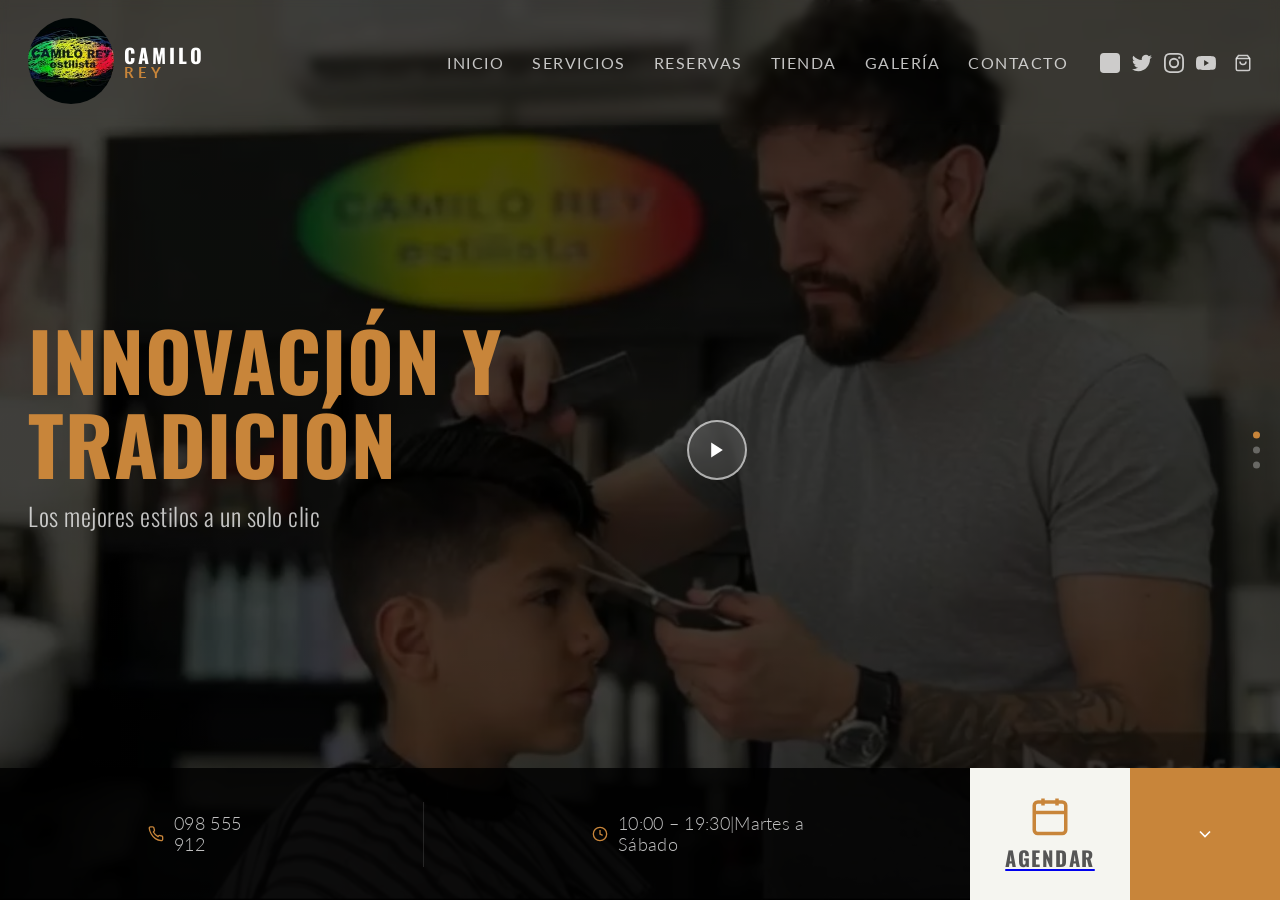
==== commit b5423458: "Add files via upload" ====
--- a/index.html
+++ b/index.html
@@ -1,3901 +1,568 @@
-<!DOCTYPE html>
-<html lang="es">
-<head>
-    <meta charset="UTF-8">
-    <meta name="viewport" content="width=device-width, initial-scale=1.0">
-    <link rel="icon" href="assets/images/favicon.jpg" type="image/jpeg">
-    <title>Martin Ferreira - Peluquería Unisex</title>
-    <style>
-        @font-face {
-            font-family: 'BetterChill';
-            src: url('assets/fonts/BetterChill.otf') format('opentype');
-            font-weight: normal;
-            font-style: normal;
-        }
-
-        @font-face {
-            font-family: 'BodoniModa';
-            src: url('assets/fonts/BodoniModa-Italic-VariableFont_opsz,wght.ttf') format('truetype');
-            font-weight: normal;
-            font-style: italic;
-        }
-
-        @font-face {
-            font-family: 'LibreBodoni';
-            src: url('assets/fonts/LibreBodoni-Italic-VariableFont_wght.ttf') format('truetype');
-            font-weight: normal;
-            font-style: italic;
-        }
-
-        @font-face {
-            font-family: 'NotoSerifDisplay';
-            src: url('assets/fonts/NotoSerifDisplay-Italic-VariableFont_wdth,wght.ttf') format('truetype');
-            font-weight: 100 900;
-            font-stretch: 75% 125%;
-            font-style: italic;
-        }
-
-        @font-face {
-            font-family: 'Montserrat';
-            src: url('assets/fonts/Montserrat-VariableFont_wght.ttf') format('truetype');
-            font-weight: 100 900;
-            font-style: normal;
-        }
-
-        * {
-            margin: 0;
-            padding: 0;
-            box-sizing: border-box;
-        }
-
-        body {
-            font-family: 'Helvetica Neue', Arial, sans-serif;
-            color: #2c2c2c;
-            background-color: #faf9f7;
-            line-height: 1.6;
-            margin: 0;
-        }
-
-        .page-wrapper {
-            height: 100dvh;
-            overflow-y: scroll;
-            scroll-snap-type: y mandatory;
-            padding-top: 90px;
-        }
-
-        /* Header */
-        header {
-            background: #fff;
-            padding: 20px 40px;
-            position: fixed;
-            width: 100%;
-            top: 0;
-            z-index: 1000;
-            box-shadow: 0 2px 10px rgba(0,0,0,0.05);
-            transition: transform 0.3s ease;
-        }
-
-        header.header-hidden {
-            transform: translateY(-100%);
-        }
-
-        .header-content {
-            max-width: 1400px;
-            margin: 0 auto;
-            display: flex;
-            justify-content: space-between;
-            align-items: center;
-        }
-
-        .logo {
-            font-size: 24px;
-            font-weight: 600;
-            letter-spacing: 2px;
-            color: #2c2c2c;
-            text-decoration: none;
-        }
-
-        nav ul {
-            display: flex;
-            list-style: none;
-            gap: 30px;
-        }
-
-        nav a {
-            text-decoration: none;
-            color: #2c2c2c;
-            font-size: 14px;
-            letter-spacing: 1px;
-            text-transform: uppercase;
-            transition: color 0.3s;
-        }
-
-        nav a:hover {
-            color: #8b7355;
-        }
-
-        .header-icons {
-            display: flex;
-            gap: 20px;
-        }
-
-        .header-icons span {
-            cursor: pointer;
-            font-size: 18px;
-        }
-
-        /* Hamburger Menu */
-        .hamburger {
-            display: none;
-            flex-direction: column;
-            cursor: pointer;
-            gap: 5px;
-            padding: 5px;
-            position: fixed;
-            top: 15px;
-            right: 20px;
-            z-index: 1001;
-        }
-
-        .hamburger span {
-            display: block;
-            width: 25px;
-            height: 2px;
-            background: #2c2c2c;
-            transition: all 0.3s;
-        }
-
-        .hamburger.active span:nth-child(1) {
-            transform: rotate(45deg) translate(5px, 5px);
-        }
-
-        .hamburger.active span:nth-child(2) {
-            opacity: 0;
-        }
-
-        .hamburger.active span:nth-child(3) {
-            transform: rotate(-45deg) translate(5px, -5px);
-        }
-
-        /* Mobile Nav Overlay */
-        .mobile-nav {
-            display: none;
-            position: fixed;
-            top: 0;
-            left: 0;
-            width: 100%;
-            height: 100dvh;
-            background: rgba(0,0,0,0.95);
-            z-index: 999;
-            flex-direction: column;
-            align-items: center;
-            justify-content: center;
-        }
-
-        .mobile-nav.active {
-            display: flex;
-        }
-
-        .mobile-nav ul {
-            list-style: none;
-            text-align: center;
-        }
-
-        .mobile-nav li {
-            margin: 20px 0;
-        }
-
-        .mobile-nav a {
-            color: #fff;
-            text-decoration: none;
-            font-size: 20px;
-            letter-spacing: 2px;
-            text-transform: uppercase;
-            transition: color 0.3s;
-        }
-
-        .mobile-nav a:hover {
-            color: #8b7355;
-        }
-
-        /* Hero Section */
-        .hero {
-            height: 100dvh;
-            background-image: url('assets/images/gallery/fondo.png');
-            background-size: cover;
-            background-position: center;
-            display: flex;
-            align-items: center;
-            justify-content: center;
-            text-align: center;
-            color: #fff;
-            padding: 0 20px;
-            scroll-snap-align: start;
-        }
-
-        .hero-content {
-            max-width: 800px;
-        }
-
-        .hero h1 {
-            font-family: 'BodoniModa', 'Helvetica Neue', Arial, sans-serif;
-            font-size: 48px;
-            font-weight: 300;
-            margin-bottom: 20px;
-            line-height: 1.3;
-        }
-
-        .hero p {
-            font-size: 18px;
-            margin-bottom: 30px;
-            font-weight: 300;
-            font-family: 'Montserrat', 'Helvetica Neue', Arial, sans-serif;
-        }
-
-        .hero-buttons {
-            display: flex;
-            gap: 20px;
-            justify-content: center;
-        }
-
-        .btn {
-            font-family: 'Montserrat', 'Helvetica Neue', Arial, sans-serif;
-            padding: 15px 40px;
-            border: 2px solid #fff;
-            background: transparent;
-            color: #fff;
-            text-decoration: none;
-            font-size: 14px;
-            letter-spacing: 2px;
-            text-transform: uppercase;
-            transition: all 0.3s;
-            cursor: pointer;
-        }
-
-        .btn:hover {
-            background: #fff;
-            color: #2c2c2c;
-        }
-
-        .btn-primary {
-            background: #fff;
-            color: #2c2c2c;
-        }
-
-        .btn-primary:hover {
-            background: #8b7355;
-            border-color: #8b7355;
-            color: #fff;
-        }
-
-        /* Hours Section */
-        .hours {
-            background: #f5f3f0;
-            padding: 80px 40px;
-            min-height: 100dvh;
-            scroll-snap-align: start;
-            display: flex;
-            flex-direction: column;
-            justify-content: center;
-        }
-
-        .hours-container {
-            max-width: 1400px;
-            margin: 0 auto;
-            display: flex;
-            gap: 30px;
-            align-items: center;
-        }
-
-        .about-gallery {
-            flex: 1;
-        }
-
-        .about-gallery-grid {
-            display: grid;
-            grid-template-columns: 1fr 1fr;
-            gap: 10px;
-        }
-
-        .about-gallery-item {
-            overflow: hidden;
-            aspect-ratio: 1;
-        }
-
-        .about-gallery-item img {
-            width: 100%;
-            height: 100%;
-            object-fit: cover;
-            transition: transform 0.5s ease;
-        }
-
-        .about-gallery-item:hover img {
-            transform: scale(1.05);
-        }
-
-        .hours-info {
-            flex: 0 0 400px;
-            text-align: left;
-            padding: 20px;
-        }
-
-        .hours h2 {
-            font-family: 'LibreBodoni', 'Helvetica Neue', Arial, sans-serif;
-            font-size: 32px;
-            font-weight: 300;
-            margin-bottom: 10px;
-            color: #2c2c2c;
-        }
-
-        .hours-subtitle {
-            font-family: 'BodoniModa', 'Helvetica Neue', Arial, sans-serif;
-            font-size: 18px;
-            color: #8b7355;
-            margin-bottom: 20px;
-        }
-
-        .hours-description {
-            font-family: 'Montserrat', 'Helvetica Neue', Arial, sans-serif;
-            font-size: 14px;
-            line-height: 1.7;
-            color: #555;
-            margin-bottom: 30px;
-        }
-
-        .about-features {
-            display: flex;
-            flex-direction: column;
-            gap: 14px;
-            margin-bottom: 30px;
-        }
-
-        .about-feature {
-            display: flex;
-            align-items: center;
-            gap: 12px;
-            font-family: 'Montserrat', 'Helvetica Neue', Arial, sans-serif;
-            font-size: 14px;
-            color: #2c2c2c;
-        }
-
-        .about-feature-icon {
-            width: 28px;
-            height: 28px;
-            background: #2c2c2c;
-            color: #fff;
-            display: flex;
-            align-items: center;
-            justify-content: center;
-            font-size: 14px;
-            flex-shrink: 0;
-        }
-
-        .hours-cta-btn {
-            font-family: 'Montserrat', 'Helvetica Neue', Arial, sans-serif;
-            padding: 12px 32px;
-            background: #2c2c2c;
-            color: #fff;
-            border: none;
-            border-radius: 0px;
-            font-size: 14px;
-            font-weight: 400;
-            cursor: pointer;
-            transition: background 0.3s;
-            text-decoration: none;
-            text-transform: uppercase;
-            display: inline-block;
-        }
-
-        .hours-cta-btn:hover {
-            background: #8b7355;
-        }
-
-        /* Shop Section */
-        .shop {
-            padding: 80px 40px;
-            min-height: 100dvh;
-            scroll-snap-align: start;
-        }
-
-        .shop-inner {
-            max-width: 1400px;
-            margin: 0 auto;
-        }
-
-        .shop-header {
-            display: flex;
-            justify-content: space-between;
-            align-items: center;
-            margin-bottom: 20px;
-        }
-
-        .shop-header h2 {
-            font-size: 24px;
-            font-weight: 600;
-            color: #2c2c2c;
-            letter-spacing: 1px;
-            font-family: 'Montserrat', 'Helvetica Neue', Arial, sans-serif;
-        }
-
-        .shop-header a {
-            font-family: 'NotoSerifDisplay', 'Helvetica Neue', Arial, sans-serif;
-            font-size: 14px;
-            color: #2c2c2c;
-            text-decoration: none;
-            transition: color 0.3s;
-        }
-
-        .shop-header a:hover {
-            color: #8b7355;
-        }
-
-        .shop-divider {
-            border: none;
-            border-top: 1px solid #e0e0e0;
-            margin-bottom: 40px;
-        }
-
-        .shop-description {
-            font-size: 39px;
-            font-weight: 300;
-            color: #2c2c2c;
-            line-height: 1.4;
-            margin-bottom: 50px;
-            max-width: 900px;
-        }
-
-        .shop-products-container {
-            position: relative;
-            display: flex;
-            flex-direction: column;
-            overflow: hidden;
-        }
-
-        .shop-row {
-            margin-bottom: 0;
-        }
-
-        .shop-nav-btn {
-            background: none;
-            border: none;
-            font-size: 16px;
-            color: #2c2c2c;
-            cursor: pointer;
-            padding: 10px 8px;
-            transition: color 0.3s;
-            z-index: 10;
-            flex-shrink: 0;
-            align-self: flex-end;
-        }
-
-        .shop-nav-btn:hover {
-            color: #8b7355;
-        }
-
-        .shop-nav-btn.prev {
-            margin-right: 10px;
-        }
-
-        .shop-nav-btn.next {
-            margin-left: 10px;
-        }
-
-        .shop-nav-buttons {
-            display: flex;
-            justify-content: flex-end;
-            margin-bottom: 10px;
-        }
-
-        .shop-products-wrapper {
-            flex: 1;
-            overflow: hidden;
-        }
-
-        .shop-products-grid {
-            display: flex;
-            gap: 30px;
-            transition: transform 0.5s ease-in-out;
-            align-items: flex-start;
-        }
-
-        .shop-product-card {
-            display: flex;
-            flex-direction: column;
-            border: 1px solid #e0e0e0;
-            border-radius: 8px;
-            overflow: hidden;
-            flex: 0 0 calc((100% - 60px) / 3);
-            min-width: 0;
-            cursor: pointer;
-            transition: box-shadow 0.3s;
-        }
-
-        .shop-product-card:hover {
-            box-shadow: 0 5px 20px rgba(0, 0, 0, 0.1);
-        }
-
-        .shop-product-image {
-            position: relative;
-            width: 100%;
-            padding-bottom: 100%;
-            background: #f5f5f5;
-            overflow: hidden;
-        }
-
-        .shop-product-image img {
-            position: absolute;
-            top: 50%;
-            left: 50%;
-            transform: translate(-50%, -50%);
-            max-width: 100%;
-            max-height: 100%;
-            object-fit: contain;
-        }
-
-        .shop-product-badge {
-            position: absolute;
-            bottom: 10px;
-            right: 10px;
-            background: #2c2c2c;
-            color: #fff;
-            padding: 6px 12px;
-            font-size: 10px;
-            font-weight: 600;
-            letter-spacing: 1px;
-            text-transform: uppercase;
-        }
-
-        .shop-product-info {
-            padding: 20px;
-            display: flex;
-            flex-direction: column;
-            flex: 1;
-        }
-
-        .shop-product-brand {
-            font-weight: 600;
-            font-size: 14px;
-            color: #2c2c2c;
-            margin-bottom: 8px;
-        }
-
-        .shop-product-name {
-            font-size: 16px;
-            color: #2c2c2c;
-            margin-bottom: 12px;
-            line-height: 1.3;
-            font-weight: 500;
-            font-family: 'Montserrat', 'Helvetica Neue', Arial, sans-serif;
-        }
-
-        .shop-product-price {
-            font-family: 'Helvetica Neue', 'Helvetica Neue', Arial, sans-serif;
-            font-size: 14px;
-            color: #2c2c2c;
-            margin-bottom: 12px;
-            font-weight: 600;
-        }
-
-        .shop-product-description {
-            font-size: 14px;
-            color: #666;
-            line-height: 1.5;
-            margin-bottom: 20px;
-            flex: 1;
-            font-family: 'Montserrat', 'Helvetica Neue', Arial, sans-serif;
-        }
-
-        .shop-product-add {
-            font-family: 'Montserrat', 'Helvetica Neue', Arial, sans-serif;
-            font-size: 13px;
-            color: #fff;
-            background: #2c2c2c;
-            border: none;
-            padding: 12px 24px;
-            cursor: pointer;
-            transition: background 0.3s;
-            border-radius: 0px;
-            letter-spacing: 1px;
-            text-transform: uppercase;
-            font-weight: 600;
-            align-self: flex-start;
-        }
-
-        .shop-product-add:hover {
-            background: #8b7355;
-        }
-
-        /* Product Modal */
-        .product-modal {
-            display: none;
-            position: fixed;
-            top: 0;
-            left: 0;
-            width: 100%;
-            height: 100%;
-            z-index: 2000;
-        }
-
-        .product-modal.active {
-            display: block;
-        }
-
-        .product-modal-overlay {
-            position: absolute;
-            top: 0;
-            left: 0;
-            width: 100%;
-            height: 100%;
-            background: rgba(0, 0, 0, 0.5);
-            backdrop-filter: blur(5px);
-        }
-
-        .product-modal-content {
-            position: absolute;
-            top: 50%;
-            left: 50%;
-            transform: translate(-50%, -50%);
-            background: #fff;
-            max-width: 900px;
-            width: 90%;
-            max-height: 90vh;
-            border-radius: 8px;
-            overflow: hidden;
-            box-shadow: 0 10px 40px rgba(0, 0, 0, 0.2);
-        }
-
-        .product-modal-close {
-            position: absolute;
-            top: 20px;
-            right: 20px;
-            background: none;
-            border: none;
-            font-size: 24px;
-            color: #2c2c2c;
-            cursor: pointer;
-            z-index: 10;
-            transition: color 0.3s;
-        }
-
-        .product-modal-close:hover {
-            color: #8b7355;
-        }
-
-        .product-modal-body {
-            display: flex;
-            gap: 40px;
-            padding: 40px;
-            max-height: 90vh;
-            overflow-y: auto;
-        }
-
-        .product-modal-image {
-            flex: 1;
-            background: #f5f5f5;
-            border-radius: 8px;
-            display: flex;
-            align-items: center;
-            justify-content: center;
-            min-height: 300px;
-        }
-
-        .product-modal-image img {
-            max-width: 100%;
-            max-height: 400px;
-            object-fit: contain;
-        }
-
-        .product-modal-info {
-            flex: 1;
-            display: flex;
-            flex-direction: column;
-        }
-
-        .product-modal-brand {
-            font-size: 16px;
-            font-weight: 600;
-            color: #2c2c2c;
-            margin-bottom: 10px;
-            letter-spacing: 1px;
-        }
-
-        .product-modal-name {
-            font-size: 28px;
-            font-weight: 300;
-            color: #2c2c2c;
-            margin-bottom: 10px;
-            line-height: 1.3;
-        }
-
-        .product-modal-price {
-            font-size: 24px;
-            font-weight: 600;
-            color: #8b7355;
-            margin-bottom: 20px;
-        }
-
-        .product-modal-description {
-            font-size: 16px;
-            color: #666;
-            line-height: 1.6;
-            margin-bottom: 30px;
-            flex: 1;
-        }
-
-        .product-modal-add-btn {
-            padding: 15px 40px;
-            background: #2c2c2c;
-            color: #fff;
-            border: none;
-            border-radius: 0px;
-            font-size: 14px;
-            font-weight: 600;
-            cursor: pointer;
-            transition: background 0.3s;
-            text-transform: uppercase;
-            letter-spacing: 1px;
-            align-self: flex-start;
-        }
-
-        .product-modal-add-btn:hover {
-            background: #8b7355;
-        }
-
-        /* Product Catalog Section */
-        .product-catalog {
-            display: none;
-            position: fixed;
-            top: 0;
-            left: 0;
-            width: 100%;
-            height: 100%;
-            background: #fff;
-            z-index: 3000;
-            overflow-y: auto;
-        }
-
-        .product-catalog.active {
-            display: block;
-        }
-
-        .catalog-header {
-            display: flex;
-            justify-content: space-between;
-            align-items: center;
-            padding: 40px;
-            max-width: 1400px;
-            margin: 0 auto;
-            border-bottom: 1px solid #e0e0e0;
-        }
-
-        .catalog-header h2 {
-            font-size: 32px;
-            font-weight: 300;
-            color: #2c2c2c;
-        }
-
-        .catalog-close {
-            padding: 12px 32px;
-            background: #2c2c2c;
-            color: #fff;
-            border: none;
-            border-radius: 0px;
-            font-size: 14px;
-            font-weight: 600;
-            cursor: pointer;
-            transition: background 0.3s;
-            text-transform: uppercase;
-            letter-spacing: 1px;
-        }
-
-        .catalog-close:hover {
-            background: #8b7355;
-        }
-
-        .catalog-grid {
-            display: grid;
-            grid-template-columns: repeat(3, 1fr);
-            gap: 40px;
-            padding: 40px;
-            max-width: 1400px;
-            margin: 0 auto;
-        }
-
-        .catalog-product-card {
-            display: flex;
-            flex-direction: column;
-            border: 1px solid #e0e0e0;
-            border-radius: 8px;
-            overflow: hidden;
-            transition: box-shadow 0.3s;
-        }
-
-        .catalog-product-card:hover {
-            box-shadow: 0 5px 20px rgba(0, 0, 0, 0.1);
-        }
-
-        .catalog-product-image {
-            width: 100%;
-            padding-bottom: 100%;
-            background: #f5f5f5;
-            position: relative;
-        }
-
-        .catalog-product-image img {
-            position: absolute;
-            top: 50%;
-            left: 50%;
-            transform: translate(-50%, -50%);
-            max-width: 100%;
-            max-height: 100%;
-            object-fit: contain;
-        }
-
-        .catalog-product-info {
-            padding: 20px;
-            display: flex;
-            flex-direction: column;
-            flex: 1;
-        }
-
-        .catalog-product-brand {
-            font-weight: 600;
-            font-size: 14px;
-            color: #2c2c2c;
-            margin-bottom: 8px;
-        }
-
-        .catalog-product-name {
-            font-size: 16px;
-            color: #2c2c2c;
-            margin-bottom: 12px;
-            line-height: 1.3;
-            font-weight: 500;
-        }
-
-        .catalog-product-description {
-            font-size: 14px;
-            color: #666;
-            line-height: 1.5;
-            margin-bottom: 20px;
-            flex: 1;
-        }
-
-        .catalog-product-add {
-            padding: 12px 24px;
-            background: #2c2c2c;
-            color: #fff;
-            border: none;
-            border-radius: 0px;
-            font-size: 13px;
-            font-weight: 600;
-            cursor: pointer;
-            transition: background 0.3s;
-            text-transform: uppercase;
-            letter-spacing: 1px;
-            align-self: flex-start;
-        }
-
-        .catalog-product-add:hover {
-            background: #8b7355;
-        }
-
-        /* Shopping Cart */
-        .cart-icon {
-            position: fixed;
-            bottom: 30px;
-            right: 30px;
-            width: 60px;
-            height: 60px;
-            background: #2c2c2c;
-            border-radius: 50%;
-            display: none;
-            align-items: center;
-            justify-content: center;
-            cursor: pointer;
-            z-index: 3500;
-            box-shadow: 0 4px 20px rgba(0, 0, 0, 0.3);
-            transition: all 0.3s;
-        }
-
-        .cart-icon:hover {
-            background: #8b7355;
-            transform: scale(1.1);
-        }
-
-        .cart-icon svg {
-            width: 28px;
-            height: 28px;
-            fill: #fff;
-        }
-
-        .cart-count {
-            position: absolute;
-            top: -5px;
-            right: -5px;
-            background: #8b7355;
-            color: #fff;
-            width: 24px;
-            height: 24px;
-            border-radius: 50%;
-            display: flex;
-            align-items: center;
-            justify-content: center;
-            font-size: 12px;
-            font-weight: 600;
-        }
-
-        .cart-modal {
-            display: none;
-            position: fixed;
-            top: 0;
-            left: 0;
-            width: 100%;
-            height: 100%;
-            z-index: 3600;
-        }
-
-        .cart-modal.active {
-            display: block;
-        }
-
-        .cart-modal-overlay {
-            position: absolute;
-            top: 0;
-            left: 0;
-            width: 100%;
-            height: 100%;
-            background: rgba(0, 0, 0, 0.5);
-            backdrop-filter: blur(5px);
-        }
-
-        .cart-modal-content {
-            position: absolute;
-            top: 50%;
-            left: 50%;
-            transform: translate(-50%, -50%);
-            background: #fff;
-            max-width: 600px;
-            width: 90%;
-            max-height: 90vh;
-            border-radius: 8px;
-            overflow: hidden;
-            box-shadow: 0 10px 40px rgba(0, 0, 0, 0.2);
-        }
-
-        .cart-header {
-            display: flex;
-            justify-content: space-between;
-            align-items: center;
-            padding: 20px 30px;
-            border-bottom: 1px solid #e0e0e0;
-        }
-
-        .cart-header h2 {
-            font-size: 24px;
-            font-weight: 600;
-            color: #2c2c2c;
-            margin: 0;
-        }
-
-        .cart-close {
-            background: none;
-            border: none;
-            font-size: 24px;
-            color: #2c2c2c;
-            cursor: pointer;
-            transition: color 0.3s;
-        }
-
-        .cart-close:hover {
-            color: #8b7355;
-        }
-
-        .cart-body {
-            padding: 20px 30px;
-            max-height: 50vh;
-            overflow-y: auto;
-        }
-
-        .cart-empty {
-            text-align: center;
-            padding: 40px 20px;
-            color: #999;
-        }
-
-        .cart-empty svg {
-            width: 60px;
-            height: 60px;
-            margin-bottom: 20px;
-            fill: #ccc;
-        }
-
-        .cart-item {
-            display: flex;
-            gap: 15px;
-            padding: 15px 0;
-            border-bottom: 1px solid #f0f0f0;
-        }
-
-        .cart-item-image {
-            width: 80px;
-            height: 80px;
-            background: #f5f5f5;
-            border-radius: 8px;
-            display: flex;
-            align-items: center;
-            justify-content: center;
-            flex-shrink: 0;
-        }
-
-        .cart-item-image img {
-            max-width: 100%;
-            max-height: 100%;
-            object-fit: contain;
-        }
-
-        .cart-item-info {
-            flex: 1;
-        }
-
-        .cart-item-brand {
-            font-size: 12px;
-            font-weight: 600;
-            color: #8b7355;
-            margin-bottom: 5px;
-        }
-
-        .cart-item-name {
-            font-size: 14px;
-            font-weight: 500;
-            color: #2c2c2c;
-            margin-bottom: 10px;
-            line-height: 1.3;
-        }
-
-        .cart-item-controls {
-            display: flex;
-            justify-content: space-between;
-            align-items: center;
-        }
-
-        .cart-item-quantity {
-            display: flex;
-            align-items: center;
-            gap: 10px;
-        }
-
-        .cart-quantity-btn {
-            width: 30px;
-            height: 30px;
-            background: #f5f5f5;
-            border: none;
-            border-radius: 4px;
-            font-size: 16px;
-            cursor: pointer;
-            transition: background 0.3s;
-        }
-
-        .cart-quantity-btn:hover {
-            background: #e0e0e0;
-        }
-
-        .cart-quantity-value {
-            font-size: 14px;
-            font-weight: 600;
-            min-width: 30px;
-            text-align: center;
-        }
-
-        .cart-item-price {
-            font-size: 16px;
-            font-weight: 600;
-            color: #2c2c2c;
-        }
-
-        .cart-item-remove {
-            background: none;
-            border: none;
-            color: #999;
-            cursor: pointer;
-            font-size: 18px;
-            transition: color 0.3s;
-        }
-
-        .cart-item-remove:hover {
-            color: #e74c3c;
-        }
-
-        .cart-footer {
-            padding: 20px 30px;
-            border-top: 1px solid #e0e0e0;
-        }
-
-        .cart-total {
-            display: flex;
-            justify-content: space-between;
-            align-items: center;
-            margin-bottom: 20px;
-            font-size: 18px;
-            font-weight: 600;
-        }
-
-        .cart-total-label {
-            color: #2c2c2c;
-        }
-
-        .cart-total-value {
-            color: #8b7355;
-        }
-
-        .cart-checkout-form {
-            display: flex;
-            flex-direction: column;
-            gap: 15px;
-        }
-
-        .cart-form-group {
-            display: flex;
-            flex-direction: column;
-            gap: 5px;
-        }
-
-        .cart-form-group label {
-            font-size: 14px;
-            font-weight: 500;
-            color: #2c2c2c;
-        }
-
-        .cart-form-group input {
-            padding: 12px 15px;
-            border: 1px solid #ddd;
-            border-radius: 4px;
-            font-size: 14px;
-            transition: border-color 0.3s;
-        }
-
-        .cart-form-group input:focus {
-            outline: none;
-            border-color: #8b7355;
-        }
-
-        .cart-form-group input.error {
-            border-color: #e74c3c;
-        }
-
-        .cart-form-error {
-            font-size: 12px;
-            color: #e74c3c;
-            margin-top: 5px;
-        }
-
-        .cart-checkout-btn {
-            padding: 15px 30px;
-            background: #2c2c2c;
-            color: #fff;
-            border: none;
-            border-radius: 4px;
-            font-size: 14px;
-            font-weight: 600;
-            cursor: pointer;
-            transition: background 0.3s;
-            text-transform: uppercase;
-            letter-spacing: 1px;
-        }
-
-        .cart-checkout-btn:hover {
-            background: #8b7355;
-        }
-
-        .cart-checkout-btn:disabled {
-            background: #ccc;
-            cursor: not-allowed;
-        }
-
-        .cart-dlocal-btn {
-            padding: 15px 30px;
-            background: #1a73e8;
-            color: #fff;
-            border: none;
-            border-radius: 4px;
-            font-size: 14px;
-            font-weight: 600;
-            cursor: pointer;
-            transition: background 0.3s;
-            text-transform: uppercase;
-            letter-spacing: 1px;
-            margin-top: 2px;
-        }
-
-        .cart-dlocal-btn:hover {
-            background: #1557b0;
-        }
-
-        .cart-dlocal-btn:disabled {
-            background: #ccc;
-            cursor: not-allowed;
-        }
-
-        .cart-payment-divider {
-            display: flex;
-            align-items: center;
-            gap: 12px;
-            margin: 4px 0;
-            color: #999;
-            font-size: 11px;
-            text-transform: uppercase;
-            letter-spacing: 1px;
-        }
-
-        .cart-payment-divider::before,
-        .cart-payment-divider::after {
-            content: '';
-            flex: 1;
-            height: 1px;
-            background: #e0e0e0;
-        }
-
-        .cart-success-message {
-            text-align: center;
-            padding: 40px 20px;
-        }
-
-        .cart-success-message svg {
-            width: 60px;
-            height: 60px;
-            margin-bottom: 20px;
-            fill: #27ae60;
-        }
-
-        .cart-success-message h3 {
-            font-size: 24px;
-            color: #27ae60;
-            margin-bottom: 10px;
-        }
-
-        .cart-success-message p {
-            color: #666;
-            margin-bottom: 20px;
-        }
-
-        .cart-success-message button {
-            padding: 12px 30px;
-            background: #2c2c2c;
-            color: #fff;
-            border: none;
-            border-radius: 4px;
-            font-size: 14px;
-            font-weight: 600;
-            cursor: pointer;
-            transition: background 0.3s;
-        }
-
-        .cart-success-message button:hover {
-            background: #8b7355;
-        }
-
-        /* Course Section */
-        .course {
-            height: 100dvh;
-            background-size: cover;
-            background-position: center;
-            display: flex;
-            align-items: center;
-            justify-content: center;
-            text-align: center;
-            color: #fff;
-            padding: 0 20px;
-            position: relative;
-            transition: background-image 1s ease-in-out;
-            scroll-snap-align: start;
-        }
-
-        .course::before {
-            content: '';
-            position: absolute;
-            top: 0;
-            left: 0;
-            right: 0;
-            bottom: 0;
-            background: rgba(0, 0, 0, 0.4);
-            z-index: 1;
-        }
-
-        .course-content {
-            position: relative;
-            z-index: 2;
-            max-width: 800px;
-        }
-
-        .course h2 {
-            font-family: 'LibreBodoni', 'Helvetica Neue', Arial, sans-serif;
-            font-size: 48px;
-            font-weight: 300;
-            margin-bottom: 20px;
-            color: #fff;
-        }
-
-        .course-subtitle {
-            font-family: 'LibreBodoni', 'Helvetica Neue', Arial, sans-serif;
-            font-size: 24px;
-            font-weight: 300;
-            margin-bottom: 15px;
-            line-height: 1.4;
-        }
-
-        .course-duration {
-            font-family: 'LibreBodoni', 'Helvetica Neue', Arial, sans-serif;
-            font-size: 20px;
-            font-weight: 400;
-            margin-bottom: 30px;
-            opacity: 0.9;
-        }
-
-        .course-buttons {
-            display: flex;
-            gap: 20px;
-            justify-content: center;
-        }
-
-        .course-btn {
-            padding: 15px 40px;
-            background: #fff;
-            color: #2c2c2c;
-            font-family: 'Montserrat', 'Helvetica Neue', Arial, sans-serif;
-            border: none;
-            border-radius: 0px;
-            font-size: 14px;
-            font-weight: 400;
-            cursor: pointer;
-            transition: all 0.3s;
-            text-decoration: none;
-            text-transform: uppercase;
-            display: inline-block;
-        }
-
-        .course-btn:hover {
-            background: #8b7355;
-            color: #fff;
-        }
-
-        .course-btn.primary {
-            background: #fff;
-            color: #2c2c2c;
-        }
-
-        .course-btn.primary:hover {
-            background: #8b7355;
-            color: #fff;
-        }
-
-        .course-btn.secondary {
-            background: transparent;
-            color: #fff;
-            border: 2px solid #fff;
-        }
-
-        .course-btn.secondary:hover {
-            background: #fff;
-            color: #2c2c2c;
-        }
-
-        /* Masajes Info Section */
-        .masajes-info {
-            padding: 100px 40px;
-            background: #554736;
-            position: relative;
-            overflow: hidden;
-            min-height: 100dvh;
-            scroll-snap-align: start;
-            display: flex;
-            flex-direction: column;
-            justify-content: center;
-        }
-
-        .masajes-info::before {
-            content: '';
-            position: absolute;
-            inset: 0;
-            background: repeating-linear-gradient(
-                45deg,
-                transparent,
-                transparent 20px,
-                rgba(0,0,0,0.03) 20px,
-                rgba(0,0,0,0.03) 21px
-            );
-            pointer-events: none;
-        }
-
-        .masajes-info::after {
-            content: '';
-            position: absolute;
-            width: 500px;
-            height: 500px;
-            border-radius: 50%;
-            background: rgba(255,255,255,0.05);
-            top: -150px;
-            right: -100px;
-            pointer-events: none;
-        }
-
-        .masajes-info .circle-decor {
-            position: absolute;
-            width: 350px;
-            height: 350px;
-            border-radius: 50%;
-            background: rgba(255,255,255,0.04);
-            bottom: -80px;
-            left: -80px;
-            pointer-events: none;
-        }
-
-        .masajes-info-content {
-            max-width: 1400px;
-            margin: 0 auto;
-            display: grid;
-            grid-template-columns: 1fr 1fr;
-            gap: 60px;
-            align-items: center;
-        }
-
-        .masajes-info-text {
-            padding-right: 40px;
-            display: contents;
-        }
-
-        .masajes-info-text h2,
-        .masajes-info-text .masajes-info-subtitle,
-        .masajes-info-text .masajes-info-description,
-        .masajes-info-text .masajes-info-features,
-        .masajes-info-text .masajes-info-btn {
-            grid-column: 1;
-        }
-
-        .masajes-info-text .masajes-info-video {
-            grid-column: 2;
-            grid-row: 1 / -1;
-            display: flex;
-            align-items: center;
-        }
-
-        .masajes-info h2 {
-            font-family: 'BetterChill', 'Helvetica Neue', Arial, sans-serif;
-            font-size: 60px;
-            font-weight: 300;
-            margin-bottom: 20px;
-            color: #fff;
-            letter-spacing: 1px;
-        }
-
-        .masajes-info-subtitle {
-            font-family: 'BodoniModa', 'Helvetica Neue', Arial, sans-serif;
-            font-size: 40px;
-            font-weight: 700;
-            margin-bottom: 30px;
-            color: #f5f0eb;
-            line-height: 1.2;
-        }
-
-        .masajes-info-description {
-            font-family: 'LibreBodoni', 'Helvetica Neue', Arial, sans-serif;
-            font-size: 16px;
-            line-height: 1.8;
-            color: #f0e8de;
-            margin-bottom: 40px;
-        }
-
-        .masajes-info-features {
-            display: grid;
-            grid-template-columns: 1fr 1fr;
-            gap: 20px;
-            margin-bottom: 40px;
-        }
-
-        .masajes-feature {
-            font-family: 'LibreBodoni', 'Helvetica Neue', Arial, sans-serif;
-            display: grid;
-            grid-template-columns: 24px 1fr;
-            gap: 6px;
-            align-items: center;
-            font-size: 15px;
-            color: #fff;
-        }
-
-        .masajes-feature-icon {
-            width: 24px;
-            height: 24px;
-            background: #fff;
-            color: #8b7355;
-            border-radius: 50%;
-            display: flex;
-            align-items: center;
-            justify-content: center;
-            font-size: 14px;
-            font-weight: 600;
-            flex-shrink: 0;
-        }
-
-        .masajes-info-btn {
-            font-family: 'Montserrat', 'Helvetica Neue', Arial, sans-serif;
-            display: inline-block;
-            padding: 15px 40px;
-            background: #fff;
-            color: #2c2c2c;
-            border: none;
-            border-radius: 0;
-            font-size: 14px;
-            font-weight: 600;
-            cursor: pointer;
-            transition: all 0.3s;
-            text-decoration: none;
-            text-transform: uppercase;
-            letter-spacing: 1px;
-        }
-
-        .masajes-info-btn:hover {
-            background: #2c2c2c;
-            color: #fff;
-            transform: translateY(-2px);
-            box-shadow: 0 4px 12px rgba(0, 0, 0, 0.2);
-        }
-
-        .masajes-info-video {
-            position: relative;
-            border-radius: 12px;
-            overflow: hidden;
-            box-shadow: 0 10px 40px rgba(0, 0, 0, 0.1);
-        }
-
-        .masajes-video {
-            width: 100%;
-            height: 500px;
-            object-fit: cover;
-            display: block;
-        }
-
-        /* Clients Section */
-        .clients {
-            padding: 100px 40px;
-            background: #faf9f7;
-            scroll-snap-align: start;
-        }
-
-        .clients-header {
-            text-align: center;
-            margin-bottom: 60px;
-        }
-
-        .clients-header h2 {
-            font-family: 'BetterChill', 'Helvetica Neue', Arial, sans-serif;
-            font-size: 48px;
-            font-weight: 400;
-            color: #2c2c2c;
-            margin-bottom: 15px;
-            letter-spacing: 2px;
-        }
-
-        .clients-header-subtitle {
-            font-family: 'BodoniModa', 'Helvetica Neue', Arial, sans-serif;
-            font-size: 20px;
-            color: #8b7355;
-            font-style: italic;
-        }
-
-        .clients-category {
-            max-width: 1200px;
-            margin: 0 auto 60px;
-        }
-
-        .clients-category:last-child {
-            margin-bottom: 0;
-        }
-
-        .clients-category-header {
-            display: flex;
-            align-items: center;
-            gap: 20px;
-            margin-bottom: 30px;
-        }
-
-        .clients-category-header h3 {
-            font-family: 'LibreBodoni', 'Helvetica Neue', Arial, sans-serif;
-            font-size: 28px;
-            font-weight: 300;
-            color: #2c2c2c;
-            white-space: nowrap;
-            letter-spacing: 1px;
-        }
-
-        .clients-category-line {
-            flex: 1;
-            height: 1px;
-            background: #e0e0e0;
-        }
-
-        .clients-expand-btn {
-            display: none;
-        }
-
-        .clients-grid {
-            display: grid;
-            grid-template-columns: repeat(3, 1fr);
-            gap: 20px;
-        }
-
-        .client-card {
-            position: relative;
-            border-radius: 8px;
-            overflow: hidden;
-            aspect-ratio: 3 / 4;
-            border: 1px solid #e0e0e0;
-            cursor: pointer;
-        }
-
-        .client-card img {
-            width: 100%;
-            height: 100%;
-            object-fit: cover;
-            transition: transform 0.5s ease;
-        }
-
-        .client-card:hover img {
-            transform: scale(1.08);
-        }
-
-        .client-card-overlay {
-            position: absolute;
-            inset: 0;
-            background: linear-gradient(to top, rgba(0,0,0,0.6) 0%, transparent 50%);
-            opacity: 0;
-            transition: opacity 0.4s ease;
-            display: flex;
-            align-items: flex-end;
-            padding: 20px;
-        }
-
-        .client-card:hover .client-card-overlay {
-            opacity: 1;
-        }
-
-        .client-card-tag {
-            font-family: 'Montserrat', 'Helvetica Neue', Arial, sans-serif;
-            font-size: 12px;
-            font-weight: 500;
-            color: #fff;
-            text-transform: uppercase;
-            letter-spacing: 1px;
-            background: #8b7355;
-            padding: 6px 14px;
-        }
-
-        /* Journal Section */
-        .journal {
-            padding: 100px 40px;
-            max-width: 1400px;
-            margin: 0 auto;
-        }
-
-        .journal h2 {
-            font-size: 32px;
-            font-weight: 300;
-            margin-bottom: 40px;
-            text-align: center;
-            color: #2c2c2c;
-        }
-
-        .journal-grid {
-            display: grid;
-            grid-template-columns: repeat(3, 1fr);
-            gap: 30px;
-        }
-
-        .journal-card {
-            background: #fff;
-            overflow: hidden;
-            box-shadow: 0 2px 10px rgba(0,0,0,0.05);
-        }
-
-        .journal-image {
-            height: 200px;
-            background: #e8e6e3;
-            display: flex;
-            align-items: center;
-            justify-content: center;
-            font-size: 14px;
-            color: #999;
-        }
-
-        .journal-content {
-            padding: 20px;
-        }
-
-        .journal-title {
-            font-size: 16px;
-            font-weight: 500;
-            color: #2c2c2c;
-            line-height: 1.4;
-        }
-
-        /* Featured In */
-        .featured {
-            padding: 80px 40px;
-            background: #f5f3f0;
-            text-align: center;
-        }
-
-        .featured h2 {
-            font-size: 24px;
-            font-weight: 300;
-            margin-bottom: 40px;
-            color: #2c2c2c;
-            letter-spacing: 2px;
-        }
-
-        .featured-logos {
-            display: flex;
-            justify-content: center;
-            gap: 40px;
-            flex-wrap: wrap;
-            align-items: center;
-        }
-
-        .featured-logo {
-            font-size: 18px;
-            font-weight: 600;
-            color: #999;
-            letter-spacing: 2px;
-        }
-
-        /* Newsletter */
-        .newsletter {
-            padding: 100px 40px;
-            text-align: center;
-            background: #fff;
-        }
-
-        .newsletter h2 {
-            font-size: 28px;
-            font-weight: 300;
-            margin-bottom: 20px;
-            color: #2c2c2c;
-        }
-
-        .newsletter p {
-            font-size: 16px;
-            color: #666;
-            margin-bottom: 30px;
-        }
-
-        .newsletter-form {
-            max-width: 500px;
-            margin: 0 auto;
-            display: flex;
-            gap: 10px;
-        }
-
-        .newsletter-form input {
-            flex: 1;
-            padding: 15px;
-            border: 1px solid #ddd;
-            font-size: 16px;
-        }
-
-        .newsletter-form button {
-            padding: 15px 30px;
-            background: #2c2c2c;
-            color: #fff;
-            border: none;
-            font-size: 14px;
-            letter-spacing: 1px;
-            text-transform: uppercase;
-            cursor: pointer;
-            transition: background 0.3s;
-        }
-
-        .newsletter-form button:hover {
-            background: #8b7355;
-        }
-
-        /* Footer */
-        footer {
-            background: #2c2c2c;
-            color: #fff;
-            padding: 50px 40px 30px;
-            min-height: 100dvh;
-            scroll-snap-align: start;
-        }
-
-        .footer-content {
-            max-width: 1400px;
-            margin: 0 auto;
-            display: grid;
-            grid-template-columns: repeat(4, 1fr);
-            gap: 25px;
-        }
-
-        .footer-section h3 {
-            font-size: 14px;
-            font-weight: 600;
-            margin-bottom: 15px;
-            letter-spacing: 1px;
-            text-transform: uppercase;
-        }
-
-        .footer-section ul {
-            list-style: none;
-        }
-
-        .footer-section li {
-            margin-bottom: 8px;
-        }
-
-        .footer-section a {
-            color: #ccc;
-            text-decoration: none;
-            font-size: 13px;
-            transition: color 0.3s;
-        }
-
-        .footer-section a:hover {
-            color: #fff;
-        }
-
-        .footer-contact {
-            font-size: 13px;
-            line-height: 1.6;
-        }
-
-        .footer-contact .hours-grid {
-            display: grid;
-            grid-template-columns: auto 1fr;
-            gap: 2px 12px;
-            margin-top: 8px;
-        }
-
-        .footer-contact .hours-grid p {
-            margin: 0;
-        }
-
-        .footer-contact .hours-grid .day {
-            font-weight: 500;
-        }
-
-        .footer-map {
-            margin-top: 10px;
-        }
-
-        .footer-map iframe {
-            width: 100%;
-            height: 140px;
-            border-radius: 6px;
-            box-shadow: 0 2px 6px rgba(0,0,0,0.1);
-        }
-
-        .footer-bottom {
-            max-width: 1400px;
-            margin: 30px auto 0;
-            padding-top: 20px;
-            border-top: 1px solid #444;
-            display: flex;
-            justify-content: space-between;
-            align-items: center;
-        }
-
-        .footer-bottom p {
-            font-size: 13px;
-            color: #999;
-        }
-
-        .payment-methods {
-            display: flex;
-            gap: 8px;
-            font-size: 12px;
-            color: #999;
-        }
-
-        /* Responsive */
-        @media (max-width: 768px) {
-            header {
-                padding: 15px 20px;
-            }
-
-            .hours {
-                padding: 40px 20px;
-                min-height: 100dvh;
-            }
-
-            nav {
-                display: none;
-            }
-
-            .hamburger {
-                display: flex;
-            }
-
-            .hero h1 {
-                font-family: 'BodoniModa', 'Helvetica Neue', Arial, sans-serif;
-                font-size: 32px;
-            }
-
-            .hero-buttons {
-                flex-direction: column;
-            }
-
-            .hours-container {
-                flex-direction: column;
-                gap: 20px;
-            }
-
-            .about-gallery {
-                width: 100%;
-            }
-
-            .about-gallery-grid {
-                gap: 6px;
-            }
-
-            .hours-info {
-                text-align: center;
-                padding: 0 1px;
-                flex: 1;
-            }
-
-            .hours h2 {
-                font-size: 28px;
-            }
-
-            .hours-subtitle {
-                font-size: 16px;
-            }
-
-            .hours-description {
-                font-size: 13px;
-                text-align: center;
-            }
-
-            .about-features {
-                display: none;
-            }
-
-            .course h2 {
-                font-size: 32px;
-            }
-
-            .course-subtitle {
-                font-size: 18px;
-            }
-
-            .course-duration {
-                font-size: 16px;
-            }
-
-            .course-buttons {
-                flex-direction: column;
-                gap: 15px;
-            }
-
-            .course-btn {
-                padding: 12px 30px;
-                font-size: 13px;
-            }
-
-            .masajes-info {
-                padding: 40px 20px;
-                justify-content: flex-start;
-                min-height: auto;
-            }
-
-            .masajes-info-content {
-                display: block;
-                max-width: 100%;
-            }
-
-            .masajes-info-text {
-                display: flex;
-                flex-wrap: wrap;
-                gap: 16px;
-            }
-
-            .masajes-info-text h2 {
-                width: 100%;
-            }
-
-            .masajes-info-text .masajes-info-subtitle {
-                width: 100%;
-            }
-
-            .masajes-info-text .masajes-info-description {
-                width: 100%;
-            }
-
-            .masajes-info-text .masajes-info-features {
-                width: calc(50% - 8px);
-            }
-
-            .masajes-info-text .masajes-info-video {
-                width: calc(50% - 8px);
-            }
-
-            .masajes-info-text .masajes-info-btn {
-                width: 100%;
-            }
-
-            .masajes-info h2 {
-                font-family: 'BetterChill', 'Helvetica Neue', Arial, sans-serif;
-                font-size: 40px;
-                text-align: center;
-            }
-
-            .masajes-info-subtitle {
-                font-family: 'BodoniModa', 'Helvetica Neue', Arial, sans-serif;
-                font-size: 20px;
-                text-align: center;
-            }
-
-            .masajes-info-description {
-                font-family: 'LibreBodoni', 'Helvetica Neue', Arial, sans-serif;
-                font-size: 15px;
-                text-align: center;
-            }
-
-            .masajes-info-features {
-                grid-template-columns: 1fr;
-                gap: 8px;
-            }
-
-            .masajes-feature {
-                justify-content: center;
-                font-size: 13px;
-            }
-
-            .masajes-info-btn {
-                text-align: center;
-                display: block;
-                margin: 0 auto;
-            }
-
-            .masajes-video {
-                height: 300px;
-            }
-
-            .footer-content {
-                grid-template-columns: repeat(2, 1fr);
-            }
-
-            .footer-map iframe {
-                height: 120px;
-            }
-
-            .footer-bottom {
-                flex-direction: column;
-                gap: 15px;
-                text-align: center;
-            }
-
-            .clients {
-                padding: 60px 20px;
-            }
-
-            .clients-header {
-                margin-bottom: 40px;
-            }
-
-            .clients-header h2 {
-                font-size: 28px;
-            }
-
-            .clients-header-subtitle {
-                font-size: 16px;
-            }
-
-            .clients-category {
-                margin-bottom: 40px;
-            }
-
-            .clients-category-header h3 {
-                font-size: 22px;
-            }
-
-            .clients-grid {
-                grid-template-columns: repeat(2, 1fr);
-                gap: 12px;
-            }
-
-            .client-card {
-                aspect-ratio: 1;
-            }
-
-            .client-card:nth-child(n+3) {
-                display: none;
-            }
-
-            .clients-category.expanded .client-card:nth-child(n+3) {
-                display: block;
-            }
-
-            .clients-expand-btn::before {
-                content: '→';
-            }
-
-            .clients-expand-btn.expanded::before {
-                content: '↓';
-            }
-
-            .clients-expand-btn {
-                display: inline-flex;
-                background: none;
-                border: none;
-                font-size: 18px;
-                color: #8b7355;
-                cursor: pointer;
-                padding: 0 8px;
-                flex-shrink: 0;
-                align-items: center;
-            }
-
-            .client-card-overlay {
-                padding: 12px;
-            }
-
-            .client-card-tag {
-                font-size: 10px;
-                padding: 4px 10px;
-            }
-
-            .shop {
-                padding: 20px 20px;
-                min-height: auto;
-            }
-    
-        .shop-row {
-                margin-bottom: 0;
-            }
-    
-            .shop-row:first-of-type {
-                margin-bottom: 5px;
-            }
-    
-            .shop-header {
-                flex-direction: column;
-                align-items: flex-start;
-                gap: 10px;
-                margin-bottom: 10px;
-            }
-
-            .shop-header h2 {
-                font-size: 18px;
-            }
-
-            .shop-divider {
-                margin-bottom: 15px;
-            }
-    
-            .shop-description {
-                font-size: 20px;
-                margin-bottom: 15px;
-            }
-
-            .shop-products-wrapper {
-                overflow: hidden;
-            }
-
-            .shop-products-grid {
-                display: flex;
-                gap: 12px;
-                transition: transform 0.5s ease-in-out;
-                align-items: stretch;
-            }
-
-        .shop-product-card {
-                flex: 0 0 calc((50% - 6px));
-                flex-shrink: 0;
-            }
-    
-            .shop-nav-btn {
-                display: block;
-                font-size: 12px;
-                padding: 5px 3px;
-            }
-
-            .shop-nav-buttons {
-                display: flex;
-                margin-bottom: 4px;
-            }
-
-        .shop-product-card {
-                border-radius: 6px;
-            }
-    
-            .shop-product-info {
-                padding: 8px;
-            }
-    
-            .shop-product-price {
-                font-size: 11px;
-                margin-bottom: 4px;
-            }
-    
-            .shop-product-image {
-                padding-bottom: 55%;
-            }
-    
-            .shop-product-brand {
-                font-size: 10px;
-                margin-bottom: 3px;
-            }
-    
-            .shop-product-name {
-                font-size: 11px;
-                font-family: 'LibreBodoni', 'Helvetica Neue', Arial, sans-serif;
-                margin-bottom: 4px;
-                line-height: 1.2;
-            }
-    
-            .shop-product-description {
-                font-size: 10px;
-                line-height: 1.3;
-                margin-bottom: 6px;
-                overflow: hidden;
-            }
-    
-            .shop-product-add {
-                font-size: 10px;
-                padding: 6px 12px;
-                width: 100%;
-                text-align: center;
-                align-self: stretch;
-            }
-        }
-
-        @media (min-width: 769px) and (max-width: 1024px) {
-            .shop-product-card {
-                flex: 0 0 calc((100% - 30px) / 2);
-                min-width: 0;
-            }
-
-            .footer-map iframe {
-                height: 180px;
-            }
-
-            .masajes-info-content {
-                gap: 40px;
-            }
-
-            .masajes-info h2 {
-                font-family: 'BetterChill', 'Helvetica Neue', Arial, sans-serif;
-                font-size: 40px;
-            }
-
-            .masajes-info-subtitle {
-                font-family: 'BodoniModa', 'Helvetica Neue', Arial, sans-serif;
-                font-size: 30px;
-            }
-
-            .masajes-video {
-                height: 300px;
-            }
-
-            .product-modal-body {
-                flex-direction: column;
-                gap: 20px;
-                padding: 30px;
-            }
-
-            .product-modal-image {
-                min-height: 250px;
-            }
-
-            .product-modal-name {
-                font-size: 24px;
-            }
-        }
-
-        @media (max-width: 768px) {
-            .product-modal-content {
-                width: 95%;
-                max-height: 95dvh;
-            }
-
-            .product-modal-body {
-                flex-direction: column;
-                gap: 20px;
-                padding: 25px;
-            }
-
-            .product-modal-image {
-                min-height: 200px;
-            }
-
-            .product-modal-name {
-                font-size: 22px;
-                font-family: 'BodoniModa', 'Helvetica Neue', Arial, sans-serif;
-            }
-
-            .product-modal-description {
-                font-size: 14px;
-            }
-
-            .product-modal-add-btn {
-                width: 100%;
-                text-align: center;
-            }
-
-            .product-catalog {
-                padding: 20px;
-            }
-
-            .catalog-header {
-                padding: 20px;
-            }
-
-            .catalog-header h2 {
-                font-size: 24px;
-            }
-
-            .catalog-grid {
-                grid-template-columns: repeat(2, 1fr);
-                gap: 15px;
-                padding: 20px;
-            }
-
-            .catalog-product-name {
-                font-size: 12px;
-                font-family: 'LibreBodoni', 'Helvetica Neue', Arial, sans-serif;
-            }
-
-            .catalog-product-description {
-                font-size: 11px;
-                line-height: 1.3;
-                margin-bottom: 10px;
-            }
-
-            .catalog-product-info {
-                padding: 12px;
-            }
-
-            .catalog-product-brand {
-                font-size: 11px;
-                margin-bottom: 5px;
-                font-family: 'BodoniModa', 'Helvetica Neue', Arial, sans-serif;
-            }
-
-            .catalog-product-add {
-                width: 100%;
-                text-align: center;
-                padding: 8px 16px;
-                font-size: 11px;
-            }
-        }
-
-        @media (min-width: 769px) and (max-width: 1024px) {
-            .catalog-grid {
-                grid-template-columns: repeat(2, 1fr);
-                gap: 30px;
-            }
-        }
-    </style>
-</head>
-<body>
-    <!-- Header -->
-    <header>
-        <div class="header-content">
-            <a href="#" class="logo">MARTIN FERREIRA</a>
-            <nav>
-                <ul>
-                    <li><a href="calendario.html">Reservas</a></li>
-                    <li><a href="#shop">Tienda</a></li>
-                    <li><a href="#masajes-info">Masajes</a></li>
-                    <li><a href="#course">Curso</a></li>
-                    <li><a href="#contact">Contacto</a></li>
-                </ul>
-            </nav>
-        </div>
-    </header>
-    <div class="hamburger" id="hamburger">
-        <span></span>
-        <span></span>
-        <span></span>
-    </div>
-
-    <!-- Mobile Nav -->
-    <div class="mobile-nav" id="mobileNav">
-        <ul>
-            <li><a href="calendario.html">Reservas</a></li>
-            <li><a href="#shop">Tienda</a></li>
-            <li><a href="#masajes-info">Masajes</a></li>
-            <li><a href="#course">Curso</a></li>
-            <li><a href="#contact">Contacto</a></li>
-        </ul>
-    </div>
-
-    <div class="page-wrapper">
-
-    <!-- Hero Section -->
-    <section class="hero">
-        <div class="hero-content">
-            <h1>Peluquería Unisex</h1>
-            <p><a href="https://www.google.com/maps?sca_esv=abb15deeeb12d849&output=search&q=martin+ferreira+peluqueria&source=lnms&fbs=[base64]&entry=mc&ved=1t:200715&ictx=111" target="_blank" style="color: #fff; text-decoration: underline;">Constituyente 1787, 11200 Montevideo, Departamento de Montevideo</a></p>
-            <p>Teléfono: <a href="https://wa.me/59895780167" target="_blank" style="color: #fff; text-decoration: underline;">095780167</a></p>
-            <div class="hero-buttons">
-                <a href="calendario.html" class="btn btn-primary">Reservar ahora</a>
-                <a href="#" id="heroShopBtn" class="btn">Tienda</a>
-            </div>
-        </div>
-    </section>
-
-    <!-- Hours Section -->
-    <section class="hours" id="hours">
-        <div class="hours-container">
-            <div class="about-gallery">
-                <div class="about-gallery-grid">
-                    <div class="about-gallery-item">
-                        <img src="assets/images/gallery/gallery1.webp" alt="Peluquería Martin Ferreira">
-                    </div>
-                    <div class="about-gallery-item">
-                        <img src="assets/images/gallery/gallery2.webp" alt="Peluquería Martin Ferreira">
-                    </div>
-                    <div class="about-gallery-item">
-                        <img src="assets/images/gallery/gallery3.webp" alt="Peluquería Martin Ferreira">
-                    </div>
-                    <div class="about-gallery-item">
-                        <img src="assets/images/gallery/gallery4.webp" alt="Peluquería Martin Ferreira">
-                    </div>
-                </div>
-            </div>
-            <div class="hours-info">
-                <h2>Nuestro Local</h2>
-                <p class="hours-subtitle">En el Centro de Montevideo</p>
-                <p class="hours-description">
-                    En Martin Ferreira ofrecemos servicios de peluquería unisex con productos profesionales y atención personalizada. Más de 10 años de experiencia nos avalan, brindando calidad y confianza a cada cliente que nos visita.
-                </p>
-                <div class="about-features">
-                    <div class="about-feature">
-                        <span class="about-feature-icon">✓</span>
-                        <span>Atención personalizada</span>
-                    </div>
-                    <div class="about-feature">
-                        <span class="about-feature-icon">✓</span>
-                        <span>Productos profesionales</span>
-                    </div>
-                    <div class="about-feature">
-                        <span class="about-feature-icon">✓</span>
-                        <span>Ambiente moderno y acogedor</span>
-                    </div>
-                    <div class="about-feature">
-                        <span class="about-feature-icon">✓</span>
-                        <span>Resultados garantizados</span>
-                    </div>
-                </div>
-                <a href="calendario.html" class="hours-cta-btn">Reservar Cita</a>
-            </div>
-        </div>
-    </section>
-
-    <!-- Shop Section -->
-    <section class="shop" id="shop">
-        <div class="shop-inner">
-        <div class="shop-header">
-            <h2>Tienda</h2>
-            <a href="#" id="viewAllProductsBtn">Ver todos los productos ></a>
-        </div>
-        <hr class="shop-divider">
-
-        <div class="shop-products-container">
-            <div class="shop-row">
-                <div class="shop-nav-buttons">
-                    <button class="shop-nav-btn prev">❮</button>
-                    <button class="shop-nav-btn next">❯</button>
-                </div>
-                <div class="shop-products-wrapper">
-                    <div class="shop-products-grid">
-                        <div class="shop-product-card" data-product-id="1">
-                            <div class="shop-product-image">
-                                <img src="assets/images/productos/keratin.jpeg" alt="Fidelité Smooth & Repair Keratin">
-                            </div>
-                            <div class="shop-product-info">
-                                <div class="shop-product-brand">Fidelité</div>
-                                <div class="shop-product-name">Smooth & Repair Keratin (Shampoo y Acondicionador)</div>
-                                <div class="shop-product-description">Tratamiento reestructurante con keratina diseñado para reparar el cabello dañado, eliminar el frizz y aportar suavidad de nivel profesional.</div>
-                                <div class="shop-product-price">$690 c/u</div>
-                                <button class="shop-product-add">Añadir al carrito</button>
-                            </div>
-                        </div>
-                        <div class="shop-product-card" data-product-id="2">
-                            <div class="shop-product-image">
-                                <img src="assets/images/productos/blondesse.jpeg" alt="Inebrya Blondesse No-Yellow">
-                            </div>
-                            <div class="shop-product-info">
-                                <div class="shop-product-brand">Inebrya</div>
-                                <div class="shop-product-name">Blondesse No-Yellow (Shampoo y Máscara)</div>
-                                <div class="shop-product-description">Tratamiento matizador profesional que neutraliza reflejos amarillos en cabellos rubios, decolorados o grises, devolviéndoles un tono frío y luminoso.</div>
-                                <div class="shop-product-price">$1900</div>
-                                <button class="shop-product-add">Añadir al carrito</button>
-                            </div>
-                        </div>
-                        <div class="shop-product-card" data-product-id="3">
-                            <div class="shop-product-image">
-                                <img src="assets/images/productos/colormaster.jpeg" alt="Fidelité Colormaster Color Care System">
-                            </div>
-                            <div class="shop-product-info">
-                                <div class="shop-product-brand">Fidelité</div>
-                                <div class="shop-product-name">Colormaster Color Care System (Shampoo Extra Ácido y Acondicionador Cremoso)</div>
-                                <div class="shop-product-description">Productos de pH ácido diseñados para cerrar la cutícula capilar, sellar el color tras la tintura y aportar brillo intenso.</div>
-                                <div class="shop-product-price">$690 c/u</div>
-                                <button class="shop-product-add">Añadir al carrito</button>
-                            </div>
-                        </div>
-                        <div class="shop-product-card" data-product-id="4">
-                            <div class="shop-product-image">
-                                <img src="assets/images/productos/styling.jpeg" alt="Fidelité Styling Gel Natural Fix">
-                            </div>
-                            <div class="shop-product-info">
-                                <div class="shop-product-brand">Fidelité</div>
-                                <div class="shop-product-name">Styling Gel Natural Fix (Efecto Húmedo)</div>
-                                <div class="shop-product-description">Gel modelador de fijación natural que permite peinar y dar forma al cabello manteniendo un aspecto brillante y húmedo.</div>
-                                <div class="shop-product-price">$590</div>
-                                <button class="shop-product-add">Añadir al carrito</button>
-                            </div>
-                        </div>
-                        <div class="shop-product-card" data-product-id="5">
-                            <div class="shop-product-image">
-                                <img src="assets/images/productos/bigbarber.jpeg" alt="Big Barber Pó Modelador y Cera Matte Creme">
-                            </div>
-                            <div class="shop-product-info">
-                                <div class="shop-product-brand">Big Barber</div>
-                                <div class="shop-product-name">Pó Modelador y Cera Matte Creme</div>
-                                <div class="shop-product-description">Productos de estilismo masculino para dar textura, volumen y fijación fuerte con un acabado natural mate sin dejar residuos.</div>
-                                <div class="shop-product-price">$650 c/u</div>
-                                <button class="shop-product-add">Añadir al carrito</button>
-                            </div>
-                        </div>
-                    </div>
-                </div>
-            </div>
-            <div class="shop-row">
-                <div class="shop-nav-buttons">
-                    <button class="shop-nav-btn prev">❮</button>
-                    <button class="shop-nav-btn next">❯</button>
-                </div>
-                <div class="shop-products-wrapper">
-                    <div class="shop-products-grid">
-                        <div class="shop-product-card" data-product-id="6">
-                            <div class="shop-product-image">
-                                <img src="assets/images/productos/revlon.jpeg" alt="Revlon Professional 45 Days Total Color Care">
-                            </div>
-                            <div class="shop-product-info">
-                                <div class="shop-product-brand">Revlon Professional</div>
-                                <div class="shop-product-name">45 Days Total Color Care</div>
-                                <div class="shop-product-description">Shampoo y acondicionador 2 en 1 sin sulfatos que protege y mantiene la intensidad del color según el tono.</div>
-                                <div class="shop-product-price">$900 c/u</div>
-                                <button class="shop-product-add">Añadir al carrito</button>
-                            </div>
-                        </div>
-                        <div class="shop-product-card" data-product-id="7">
-                            <div class="shop-product-image">
-                                <img src="assets/images/productos/uniqone.jpeg" alt="Revlon Professional UniqOne Duo Pack">
-                            </div>
-                            <div class="shop-product-info">
-                                <div class="shop-product-brand">Revlon Professional</div>
-                                <div class="shop-product-name">UniqOne Duo Pack</div>
-                                <div class="shop-product-description">Tratamiento multibeneficio sin aclarado que ofrece 10 efectos reales: repara, aporta brillo, protege del calor y facilita el peinado.</div>
-                                <div class="shop-product-price">$1200</div>
-                                <button class="shop-product-add">Añadir al carrito</button>
-                            </div>
-                        </div>
-                        <div class="shop-product-card" data-product-id="8">
-                            <div class="shop-product-image">
-                                <img src="assets/images/productos/moisturizer.jpeg" alt="Revlon Professional Pro You The Moisturizer">
-                            </div>
-                            <div class="shop-product-info">
-                                <div class="shop-product-brand">Revlon Professional</div>
-                                <div class="shop-product-name">Pro You The Moisturizer (Hydrating Mask)</div>
-                                <div class="shop-product-description">Mascarilla de hidratación profunda para todo tipo de cabello que aporta suavidad, manejabilidad y brillo intenso de forma inmediata.</div>
-                                <div class="shop-product-price">$1150</div>
-                                <button class="shop-product-add">Añadir al carrito</button>
-                            </div>
-                        </div>
-                        <div class="shop-product-card" data-product-id="9">
-                            <div class="shop-product-image">
-                                <img src="assets/images/productos/proyou.jpeg" alt="Revlon Professional Pro You The Keeper">
-                            </div>
-                            <div class="shop-product-info">
-                                <div class="shop-product-brand">Revlon Professional</div>
-                                <div class="shop-product-name">Pro You The Keeper (Color Care Mask)</div>
-                                <div class="shop-product-description">Mascarilla protectora para cabellos teñidos que sella el color, previene el desvanecimiento y realza el brillo de forma duradera.</div>
-                                <div class="shop-product-price">$1150</div>
-                                <button class="shop-product-add">Añadir al carrito</button>
-                            </div>
-                        </div>
-                        <div class="shop-product-card" data-product-id="10">
-                            <div class="shop-product-image">
-                                <img src="assets/images/productos/argan.jpeg" alt="Fidelité Argan Mythical Elixir Oil">
-                            </div>
-                            <div class="shop-product-info">
-                                <div class="shop-product-brand">Fidelité</div>
-                                <div class="shop-product-name">Argan Mythical Elixir Oil</div>
-                                <div class="shop-product-description">Aceite de argán multifunción que nutre profundamente, aporta brillo sedoso y protege el cabello sin dejar sensación grasosa.</div>
-                                <div class="shop-product-price">$890</div>
-                                <button class="shop-product-add">Añadir al carrito</button>
-                            </div>
-                        </div>
-                        <div class="shop-product-card" data-product-id="11">
-                            <div class="shop-product-image">
-                                <img src="assets/images/productos/konect.jpeg" alt="Konect Cosmetics BR Progressive">
-                            </div>
-                            <div class="shop-product-info">
-                                <div class="shop-product-brand">Konect Cosmetics</div>
-                                <div class="shop-product-name">BR Progressive (Shampoo & Conditioner Anti Frizz)</div>
-                                <div class="shop-product-description">Línea profesional de cuidado capilar diseñada para ayudar a reducir el frizz, aportar suavidad y mejorar la apariencia del cabello.</div>
-                                <div class="shop-product-price">$650 c/u</div>
-                                <button class="shop-product-add">Añadir al carrito</button>
-                            </div>
-                        </div>
-                    </div>
-                </div>
-            </div>
-        </div>
-    </section>
-
-    <!-- Course Section -->
-    <!-- Masajes Info Section -->
-    <section class="masajes-info" id="masajes-info">
-        <div class="circle-decor"></div>
-        <div class="masajes-info-content">
-            <div class="masajes-info-text">
-                <h2>Masajes Descontracturantes</h2>
-                <p class="masajes-info-subtitle">Descubre el arte del bienestar con nuestros tratamientos especializados</p>
-                <p class="masajes-info-description">
-                    Ofrecemos una experiencia única de relajación y rejuvenecimiento. Nuestros masajes relajantes están diseñados para aliviar el estrés, mejorar la circulación y promover el equilibrio mente-cuerpo.
-                </p>
-                <div class="masajes-info-features">
-                    <div class="masajes-feature">
-                        <span class="masajes-feature-icon">✓</span>
-                        <span>Terapeutas certificados</span>
-                    </div>
-                    <div class="masajes-feature">
-                        <span class="masajes-feature-icon">✓</span>
-                        <span>Ambiente relajante</span>
-                    </div>
-                    <div class="masajes-feature">
-                        <span class="masajes-feature-icon">✓</span>
-                        <span>Productos naturales</span>
-                    </div>
-                    <div class="masajes-feature">
-                        <span class="masajes-feature-icon">✓</span>
-                        <span>Atención personalizada</span>
-                    </div>
-                </div>
-                <div class="masajes-info-video">
-                    <video autoplay muted loop playsinline class="masajes-video">
-                        <source src="assets/images/masaje.mp4" type="video/mp4">
-                        Tu navegador no soporta videos.
-                    </video>
-                </div>
-                <a href="calendario.html" class="masajes-info-btn">Reservar Cita</a>
-            </div>
-        </div>
-    </section>
-
-    <!-- Course Section -->
-    <section class="course" id="course">
-        <div class="course-content">
-            <h2>Curso de Masajes</h2>
-            <p class="course-subtitle">¿Quieres empezar a generar ingresos desde tu casa o local?</p>
-            <p class="course-duration">3 clases intensivas</p>
-            <div class="course-buttons">
-                <a href="https://wa.me/59895780167?text=Hola,%20me%20gustaría%20inscribirme%20al%20curso%20de%20masajes" target="_blank" class="course-btn primary">Inscribirse</a>
-                <a href="https://wa.me/59895780167?text=Hola,%20me%20gustaría%20recibir%20más%20información%20sobre%20el%20curso%20de%20masajes" target="_blank" class="course-btn secondary">Más información</a>
-            </div>
-        </div>
-    </section>
-
-    <!-- Clients Section -->
-    <section class="clients" id="clients">
-        <div class="clients-header">
-            <h2>Nuestros Clientes</h2>
-            <p class="clients-header-subtitle">El mejor respaldo es la confianza de quienes confían en nosotros</p>
-        </div>
-
-        <div class="clients-category">
-            <div class="clients-category-header">
-                <h3>Peluquería</h3>
-                <button class="clients-expand-btn" aria-label="Ver más"></button>
-                <div class="clients-category-line"></div>
-            </div>
-            <div class="clients-grid">
-                <div class="client-card">
-                    <img src="assets/images/clientes/pelo/pelo1.jpg" alt="Peluquería 1">
-                    <div class="client-card-overlay">
-                        <span class="client-card-tag">Corte &amp; Estilo</span>
-                    </div>
-                </div>
-                <div class="client-card">
-                    <img src="assets/images/clientes/pelo/pelo2.jpg" alt="Peluquería 2">
-                    <div class="client-card-overlay">
-                        <span class="client-card-tag">Coloración</span>
-                    </div>
-                </div>
-                <div class="client-card">
-                    <img src="assets/images/clientes/pelo/pelo3.jpg" alt="Peluquería 3">
-                    <div class="client-card-overlay">
-                        <span class="client-card-tag">Peinado</span>
-                    </div>
-                </div>
-                <div class="client-card">
-                    <img src="assets/images/clientes/pelo/pelo6.jpeg" alt="Peluquería 4">
-                    <div class="client-card-overlay">
-                        <span class="client-card-tag">Tratamiento</span>
-                    </div>
-                </div>
-                <div class="client-card">
-                    <img src="assets/images/clientes/pelo/pelo7.webp" alt="Peluquería 5">
-                    <div class="client-card-overlay">
-                        <span class="client-card-tag">Corte Moderno</span>
-                    </div>
-                </div>
-                <div class="client-card">
-                    <img src="assets/images/clientes/pelo/pelo8.jpeg" alt="Peluquería 6">
-                    <div class="client-card-overlay">
-                        <span class="client-card-tag">Mechas</span>
-                    </div>
-                </div>
-                <div class="client-card">
-                    <img src="assets/images/clientes/pelo/pelo9.jpeg" alt="Peluquería 7">
-                    <div class="client-card-overlay">
-                        <span class="client-card-tag">Alisado</span>
-                    </div>
-                </div>
-                <div class="client-card">
-                    <img src="assets/images/clientes/pelo/pelo10.jpeg" alt="Peluquería 8">
-                    <div class="client-card-overlay">
-                        <span class="client-card-tag">Baño de Crema</span>
-                    </div>
-                </div>
-                <div class="client-card">
-                    <img src="assets/images/clientes/pelo/pelo11.jpeg" alt="Peluquería 9">
-                    <div class="client-card-overlay">
-                        <span class="client-card-tag">Corte Dama</span>
-                    </div>
-                </div>
-            </div>
-        </div>
-
-        <div class="clients-category">
-            <div class="clients-category-header">
-                <h3>Uñas</h3>
-                <button class="clients-expand-btn" aria-label="Ver más"></button>
-                <div class="clients-category-line"></div>
-            </div>
-            <div class="clients-grid">
-                <div class="client-card">
-                    <img src="assets/images/clientes/uñas/uñas1.png" alt="Uñas 1">
-                    <div class="client-card-overlay">
-                        <span class="client-card-tag">Esmaltado</span>
-                    </div>
-                </div>
-                <div class="client-card">
-                    <img src="assets/images/clientes/uñas/uñas2.png" alt="Uñas 2">
-                    <div class="client-card-overlay">
-                        <span class="client-card-tag">Semipermanente</span>
-                    </div>
-                </div>
-                <div class="client-card">
-                    <img src="assets/images/clientes/uñas/uñas3.png" alt="Uñas 3">
-                    <div class="client-card-overlay">
-                        <span class="client-card-tag">Esculpidas</span>
-                    </div>
-                </div>
-                <div class="client-card">
-                    <img src="assets/images/clientes/uñas/uñas4.png" alt="Uñas 4">
-                    <div class="client-card-overlay">
-                        <span class="client-card-tag">Nail Art</span>
-                    </div>
-                </div>
-                <div class="client-card">
-                    <img src="assets/images/clientes/uñas/uñas5.png" alt="Uñas 5">
-                    <div class="client-card-overlay">
-                        <span class="client-card-tag">Capping</span>
-                    </div>
-                </div>
-                <div class="client-card">
-                    <img src="assets/images/clientes/uñas/uñas6.png" alt="Uñas 6">
-                    <div class="client-card-overlay">
-                        <span class="client-card-tag">Kapping Gel</span>
-                    </div>
-                </div>
-                <div class="client-card">
-                    <img src="assets/images/clientes/uñas/uñas7.png" alt="Uñas 7">
-                    <div class="client-card-overlay">
-                        <span class="client-card-tag">Diseño</span>
-                    </div>
-                </div>
-            </div>
-        </div>
-    </section>
-
-    <!-- Footer -->
-    <footer id="contact">
-        <div class="footer-content">
-            <div class="footer-section">
-                <h3>Curso</h3>
-                <ul>
-                    <li><a href="#course">Curso de Masajes</a></li>
-                    <li><a href="#contact">Inscribirse</a></li>
-                    <li><a href="#contact">Más Información</a></li>
-                </ul>
-            </div>
-            <div class="footer-section">
-                <h3>Información</h3>
-                <ul>
-                    <li><a href="#">Contacto</a></li>
-                    <li><a href="calendario.html">Reserva</a></li>
-                    <li><a href="#masajes-info">Masajes</a></li>
-                    <li><a href="#hours">Nuestro Local</a></li>
-                    <li><a href="https://www.google.com/maps/place/Martin+Ferreira+-+Peluquer%C3%ADa+unisex/@-34.9064248,-56.1803131,17z/data=!4m16!1m9!3m8!1s0x959f81b6b15d26af:0xd63f14a8b1743fc1!2sMartin+Ferreira+-+Peluquer%C3%ADa+unisex!8m2!3d-34.9064248!4d-56.1777382!9m1!1b1!16s%2Fg%2F11f3fxghvv!3m5!1s0x959f81b6b15d26af:0xd63f14a8b1743fc1!8m2!3d-34.9064248!4d-56.1777382!16s%2Fg%2F11f3fxghvv?entry=ttu&g_ep=EgoyMDI6MDQyOS4wIKXMDSoASAFQAw%3D%3D" target="_blank">Ubicación</a></li>
-                </ul>
-            </div>
-            <div class="footer-section">
-                <h3>Ubicación</h3>
-                <div class="footer-map">
-                    <iframe
-                        src="https://www.google.com/maps/embed?pb=!1m18!1m12!1m3!1d3271.789123456789!2d-56.1803131!3d-34.9064248!2m3!1f0!2f0!3f0!3m2!1i1024!2i768!4f13.1!3m3!1m2!1s0x959f81b6b15d26af%3A0xd63f14a8b1743fc1!2sMartin%20Ferreira%20-%20Peluquer%C3%ADa%20unisex!5e0!3m2!1ses!2suy!4v1700000000000!5m2!1ses!2suy"
-                        width="100%"
-                        height="200"
-                        style="border:0; border-radius: 8px;"
-                        allowfullscreen=""
-                        loading="lazy"
-                        referrerpolicy="no-referrer-when-downgrade">
-                    </iframe>
-                </div>
-            </div>
-            <div class="footer-section">
-                <h3>Contacto</h3>
-                <div class="footer-contact">
-                    <p>Constituyente 1787, Montevideo</p>
-                    <p>Tel: <a href="https://wa.me/59895780167" target="_blank" style="color: #25D366; text-decoration: none; font-weight: 600;">095780167</a></p>
-                    <p style="margin-top: 8px;"><a href="#hours" style="color: #fff; text-decoration: none;"><strong>Nuestro Local</strong></a></p>
-                </div>
-            </div>
-        </div>
-        <div class="footer-bottom">
-            <p>© 2026 Martin Ferreira. Todos los derechos reservados.</p>
-            <div class="payment-methods">
-                <span>Débito/Crédito</span>
-                <span>Efectivo</span>
-            </div>
-        </div>
-    </footer>
-
-    </div>
-
-    <!-- Product Catalog Section -->
-    <section class="product-catalog" id="productCatalog">
-        <div class="catalog-header">
-            <h2>Catálogo de Productos</h2>
-            <button class="catalog-close" id="catalogClose">Volver</button>
-        </div>
-        <div class="catalog-grid">
-            <!-- Product 1 -->
-            <div class="catalog-product-card" data-product-id="1">
-                <div class="catalog-product-image">
-                    <img src="assets/images/productos/keratin.jpeg" alt="Fidelité Smooth & Repair Keratin">
-                </div>
-                <div class="catalog-product-info">
-                    <div class="catalog-product-brand">Fidelité</div>
-                    <div class="catalog-product-name">Smooth & Repair Keratin (Shampoo y Acondicionador)</div>
-                    <div class="catalog-product-description">Tratamiento reestructurante con keratina diseñado para reparar el cabello dañado, eliminar el frizz y aportar suavidad de nivel profesional.</div>
-                    <div class="catalog-product-price">$690 c/u</div>
-                    <button class="catalog-product-add">Añadir al carrito</button>
-                </div>
-            </div>
-
-            <!-- Product 2 -->
-            <div class="catalog-product-card" data-product-id="2">
-                <div class="catalog-product-image">
-                    <img src="assets/images/productos/blondesse.jpeg" alt="Inebrya Blondesse No-Yellow">
-                </div>
-                <div class="catalog-product-info">
-                    <div class="catalog-product-brand">Inebrya</div>
-                    <div class="catalog-product-name">Blondesse No-Yellow (Shampoo y Máscara)</div>
-                    <div class="catalog-product-description">Tratamiento matizador profesional que neutraliza reflejos amarillos en cabellos rubios, decolorados o grises, devolviéndoles un tono frío y luminoso.</div>
-                    <div class="catalog-product-price">$1900</div>
-                    <button class="catalog-product-add">Añadir al carrito</button>
-                </div>
-            </div>
-
-            <!-- Product 3 -->
-            <div class="catalog-product-card" data-product-id="3">
-                <div class="catalog-product-image">
-                    <img src="assets/images/productos/colormaster.jpeg" alt="Fidelité Colormaster Color Care System">
-                </div>
-                <div class="catalog-product-info">
-                    <div class="catalog-product-brand">Fidelité</div>
-                    <div class="catalog-product-name">Colormaster Color Care System (Shampoo Extra Ácido y Acondicionador Cremoso)</div>
-                    <div class="catalog-product-description">Productos de pH ácido diseñados para cerrar la cutícula capilar, sellar el color tras la tintura y aportar brillo intenso.</div>
-                    <div class="catalog-product-price">$690 c/u</div>
-                    <button class="catalog-product-add">Añadir al carrito</button>
-                </div>
-            </div>
-
-            <!-- Product 4 -->
-            <div class="catalog-product-card" data-product-id="4">
-                <div class="catalog-product-image">
-                    <img src="assets/images/productos/styling.jpeg" alt="Fidelité Styling Gel Natural Fix">
-                </div>
-                <div class="catalog-product-info">
-                    <div class="catalog-product-brand">Fidelité</div>
-                    <div class="catalog-product-name">Styling Gel Natural Fix (Efecto Húmedo)</div>
-                    <div class="catalog-product-description">Gel modelador de fijación natural que permite peinar y dar forma al cabello manteniendo un aspecto brillante y húmedo.</div>
-                    <div class="catalog-product-price">$590</div>
-                    <button class="catalog-product-add">Añadir al carrito</button>
-                </div>
-            </div>
-
-            <!-- Product 5 -->
-            <div class="catalog-product-card" data-product-id="5">
-                <div class="catalog-product-image">
-                    <img src="assets/images/productos/bigbarber.jpeg" alt="Big Barber Pó Modelador y Cera Matte Creme">
-                </div>
-                <div class="catalog-product-info">
-                    <div class="catalog-product-brand">Big Barber</div>
-                    <div class="catalog-product-name">Pó Modelador y Cera Matte Creme</div>
-                    <div class="catalog-product-description">Productos de estilismo masculino para dar textura, volumen y fijación fuerte con un acabado natural mate sin dejar residuos.</div>
-                    <div class="catalog-product-price">$650 c/u</div>
-                    <button class="catalog-product-add">Añadir al carrito</button>
-                </div>
-            </div>
-
-            <!-- Product 6 -->
-            <div class="catalog-product-card" data-product-id="6">
-                <div class="catalog-product-image">
-                    <img src="assets/images/productos/revlon.jpeg" alt="Revlon Professional 45 Days Total Color Care">
-                </div>
-                <div class="catalog-product-info">
-                    <div class="catalog-product-brand">Revlon Professional</div>
-                    <div class="catalog-product-name">45 Days Total Color Care</div>
-                    <div class="catalog-product-description">Shampoo y acondicionador 2 en 1 sin sulfatos que protege y mantiene la intensidad del color según el tono.</div>
-                    <div class="catalog-product-price">$900 c/u</div>
-                    <button class="catalog-product-add">Añadir al carrito</button>
-                </div>
-            </div>
-
-            <!-- Product 7 -->
-            <div class="catalog-product-card" data-product-id="7">
-                <div class="catalog-product-image">
-                    <img src="assets/images/productos/uniqone.jpeg" alt="Revlon Professional UniqOne Duo Pack">
-                </div>
-                <div class="catalog-product-info">
-                    <div class="catalog-product-brand">Revlon Professional</div>
-                    <div class="catalog-product-name">UniqOne Duo Pack</div>
-                    <div class="catalog-product-description">Tratamiento multibeneficio sin aclarado que ofrece 10 efectos reales: repara, aporta brillo, protege del calor y facilita el peinado.</div>
-                    <div class="catalog-product-price">$1200</div>
-                    <button class="catalog-product-add">Añadir al carrito</button>
-                </div>
-            </div>
-
-            <!-- Product 8 -->
-            <div class="catalog-product-card" data-product-id="8">
-                <div class="catalog-product-image">
-                    <img src="assets/images/productos/moisturizer.jpeg" alt="Revlon Professional Pro You The Moisturizer">
-                </div>
-                <div class="catalog-product-info">
-                    <div class="catalog-product-brand">Revlon Professional</div>
-                    <div class="catalog-product-name">Pro You The Moisturizer (Hydrating Mask)</div>
-                    <div class="catalog-product-description">Mascarilla de hidratación profunda para todo tipo de cabello que aporta suavidad, manejabilidad y brillo intenso de forma inmediata.</div>
-                    <div class="catalog-product-price">$1150</div>
-                    <button class="catalog-product-add">Añadir al carrito</button>
-                </div>
-            </div>
-
-            <!-- Product 9 -->
-            <div class="catalog-product-card" data-product-id="9">
-                <div class="catalog-product-image">
-                    <img src="assets/images/productos/proyou.jpeg" alt="Revlon Professional Pro You The Keeper">
-                </div>
-                <div class="catalog-product-info">
-                    <div class="catalog-product-brand">Revlon Professional</div>
-                    <div class="catalog-product-name">Pro You The Keeper (Color Care Mask)</div>
-                    <div class="catalog-product-description">Mascarilla protectora para cabellos teñidos que sella el color, previene el desvanecimiento y realza el brillo de forma duradera.</div>
-                    <div class="catalog-product-price">$1150</div>
-                    <button class="catalog-product-add">Añadir al carrito</button>
-                </div>
-            </div>
-
-            <!-- Product 10 -->
-            <div class="catalog-product-card" data-product-id="10">
-                <div class="catalog-product-image">
-                    <img src="assets/images/productos/argan.jpeg" alt="Fidelité Argan Mythical Elixir Oil">
-                </div>
-                <div class="catalog-product-info">
-                    <div class="catalog-product-brand">Fidelité</div>
-                    <div class="catalog-product-name">Argan Mythical Elixir Oil</div>
-                    <div class="catalog-product-description">Aceite de argán multifunción que nutre profundamente, aporta brillo sedoso y protege el cabello sin dejar sensación grasosa.</div>
-                    <div class="catalog-product-price">$890</div>
-                    <button class="catalog-product-add">Añadir al carrito</button>
-                </div>
-            </div>
-
-            <!-- Product 11 -->
-            <div class="catalog-product-card" data-product-id="11">
-                <div class="catalog-product-image">
-                    <img src="assets/images/productos/konect.jpeg" alt="Konect Cosmetics BR Progressive">
-                </div>
-                <div class="catalog-product-info">
-                    <div class="catalog-product-brand">Konect Cosmetics</div>
-                    <div class="catalog-product-name">BR Progressive (Shampoo & Conditioner Anti Frizz)</div>
-                    <div class="catalog-product-description">Línea profesional de cuidado capilar diseñada para ayudar a reducir el frizz, aportar suavidad y mejorar la apariencia del cabello.</div>
-                    <div class="catalog-product-price">$650 c/u</div>
-                    <button class="catalog-product-add">Añadir al carrito</button>
-                </div>
-            </div>
-            </div>
-        </div>
-    </section>
-
-    <!-- Product Modal -->
-    <div class="product-modal" id="productModal">
-        <div class="product-modal-overlay" id="productModalOverlay"></div>
-        <div class="product-modal-content">
-            <button class="product-modal-close" id="productModalClose">✕</button>
-            <div class="product-modal-body">
-                <div class="product-modal-image">
-                    <img src="" alt="" id="modalProductImage">
-                </div>
-                <div class="product-modal-info">
-                    <h3 class="product-modal-brand" id="modalProductBrand"></h3>
-                    <h2 class="product-modal-name" id="modalProductName"></h2>
-                    <p class="product-modal-price" id="modalProductPrice"></p>
-                    <p class="product-modal-description" id="modalProductDescription"></p>
-                    <button class="product-modal-add-btn" id="modalProductAddBtn">Añadir al carrito</button>
-                </div>
-            </div>
-        </div>
-    </div>
-
-    <!-- Shopping Cart Modal -->
-    <div class="cart-modal" id="cartModal">
-        <div class="cart-modal-overlay" id="cartModalOverlay"></div>
-        <div class="cart-modal-content">
-            <div class="cart-header">
-                <h2>Tu Carrito</h2>
-                <button class="cart-close" id="cartClose">✕</button>
-            </div>
-            <div class="cart-body" id="cartBody">
-                <!-- Cart items will be rendered here -->
-            </div>
-            <div class="cart-footer" id="cartFooter">
-                <!-- Cart footer will be rendered here -->
-            </div>
-        </div>
-    </div>
-
-    <!-- Cart Icon -->
-    <div class="cart-icon" id="cartIcon">
-        <svg viewBox="0 0 24 24" xmlns="http://www.w3.org/2000/svg">
-            <path d="M7 18c-1.1 0-1.99.9-1.99 2S5.9 22 7 22s2-.9 2-2-.9-2-2-2zM1 2v2h2l3.6 7.59-1.35 2.45c-.16.28-.25.61-.25.96 0 1.1.9 2 2 2h12v-2H7.42c-.14 0-.25-.11-.25-.25l.03-.12.9-1.63h7.45c.75 0 1.41-.41 1.75-1.03l3.58-6.49c.08-.14.12-.31.12-.48 0-.55-.45-1-1-1H5.21l-.94-2H1zm16 16c-1.1 0-1.99.9-1.99 2s.89 2 1.99 2 2-.9 2-2-.9-2-2-2z"/>
-        </svg>
-        <div class="cart-count" id="cartCount">0</div>
-    </div>
-
-    <script>
-        // Hamburger menu toggle
-        const hamburger = document.getElementById('hamburger');
-        const mobileNav = document.getElementById('mobileNav');
-
-        hamburger.addEventListener('click', function() {
-            this.classList.toggle('active');
-            mobileNav.classList.toggle('active');
-            document.querySelector('.page-wrapper').style.overflow = mobileNav.classList.contains('active') ? 'hidden' : '';
-        });
-
-        // Close mobile nav when clicking a link
-        mobileNav.querySelectorAll('a').forEach(function(link) {
-            link.addEventListener('click', function() {
-                hamburger.classList.remove('active');
-                mobileNav.classList.remove('active');
-                document.querySelector('.page-wrapper').style.overflow = '';
-            });
-        });
-
-        // Course section background carousel
-        let currentCourseImage = 0;
-        const courseImages = [
-            'assets/images/curso/masaje1.webp',
-            'assets/images/curso/masaje2.webp',
-        ];
-
-        function updateCourseBackground() {
-            const courseSection = document.getElementById('course');
-            courseSection.style.backgroundImage = `url('${courseImages[currentCourseImage]}')`;
-        }
-
-        function nextCourseImage() {
-            currentCourseImage = (currentCourseImage + 1) % courseImages.length;
-            updateCourseBackground();
-        }
-
-        // Initialize course background
-        updateCourseBackground();
-
-        // Auto-change course background every 5 seconds
-        setInterval(nextCourseImage, 5000);
-
-        // Shop section carousel
-        function initShopRow(rowEl) {
-            const grid = rowEl.querySelector('.shop-products-grid');
-            const prevBtn = rowEl.querySelector('.prev');
-            const nextBtn = rowEl.querySelector('.next');
-            const totalItems = grid.children.length;
-            let currentSlide = 0;
-
-            function getPerSlide() {
-                return window.innerWidth <= 768 ? 2 : 3;
-            }
-
-            function update() {
-                const perSlide = getPerSlide();
-                const maxSlide = Math.max(0, Math.ceil(totalItems / perSlide) - 1);
-                if (currentSlide > maxSlide) currentSlide = 0;
-                if (currentSlide < 0) currentSlide = maxSlide;
-                grid.style.transform = `translateX(-${currentSlide * 100}%)`;
-            }
-
-            prevBtn.addEventListener('click', () => { currentSlide--; update(); });
-            nextBtn.addEventListener('click', () => { currentSlide++; update(); });
-
-            let prevPerSlide = getPerSlide();
-            window.addEventListener('resize', () => {
-                const perSlide = getPerSlide();
-                if (perSlide !== prevPerSlide) {
-                    prevPerSlide = perSlide;
-                    currentSlide = 0;
-                    update();
-                }
-            });
-
-            update();
-        }
-
-        document.querySelectorAll('.shop-row').forEach(initShopRow);
-
-        // Client expand/collapse toggle for mobile
-        document.querySelectorAll('.clients-expand-btn').forEach(btn => {
-            btn.addEventListener('click', () => {
-                const category = btn.closest('.clients-category');
-                category.classList.toggle('expanded');
-                btn.classList.toggle('expanded');
-            });
-        });
-
-        // Header hide/show on scroll
-        const pageWrapper = document.querySelector('.page-wrapper');
-        const header = document.querySelector('header');
-
-        pageWrapper.addEventListener('scroll', () => {
-            header.classList.toggle('header-hidden', pageWrapper.scrollTop > 0);
-        });
-
-        // Product Modal functionality
-        const productModal = document.getElementById('productModal');
-        const productModalOverlay = document.getElementById('productModalOverlay');
-        const productModalClose = document.getElementById('productModalClose');
-
-        // Product data from productos.md
-        const productsData = {
-            1: {
-                id: 1,
-                brand: 'Fidelité',
-                name: 'Smooth & Repair Keratin (Shampoo y Acondicionador)',
-                description: 'Tratamiento reestructurante con keratina diseñado para reparar el cabello dañado, eliminar el frizz y aportar suavidad de nivel profesional.',
-                image: 'assets/images/productos/keratin.jpeg',
-                price: '$690 c/u'
-            },
-            2: {
-                id: 2,
-                brand: 'Inebrya',
-                name: 'Blondesse No-Yellow (Shampoo y Máscara)',
-                description: 'Tratamiento matizador profesional que neutraliza reflejos amarillos en cabellos rubios, decolorados o grises, devolviéndoles un tono frío y luminoso.',
-                image: 'assets/images/productos/blondesse.jpeg',
-                price: '$1900'
-            },
-            3: {
-                id: 3,
-                brand: 'Fidelité',
-                name: 'Colormaster Color Care System (Shampoo Extra Ácido y Acondicionador Cremoso)',
-                description: 'Productos de pH ácido diseñados para cerrar la cutícula capilar, sellar el color tras la tintura y aportar brillo intenso.',
-                image: 'assets/images/productos/colormaster.jpeg',
-                price: '$690 c/u'
-            },
-            4: {
-                id: 4,
-                brand: 'Fidelité',
-                name: 'Styling Gel Natural Fix (Efecto Húmedo)',
-                description: 'Gel modelador de fijación natural que permite peinar y dar forma al cabello manteniendo un aspecto brillante y húmedo.',
-                image: 'assets/images/productos/styling.jpeg',
-                price: '$590'
-            },
-            5: {
-                id: 5,
-                brand: 'Big Barber',
-                name: 'Pó Modelador y Cera Matte Creme',
-                description: 'Productos de estilismo masculino para dar textura, volumen y fijación fuerte con un acabado natural mate sin dejar residuos.',
-                image: 'assets/images/productos/bigbarber.jpeg',
-                price: '$650 c/u'
-            },
-            6: {
-                id: 6,
-                brand: 'Revlon Professional',
-                name: '45 Days Total Color Care (Shampoo y Acondicionador 2 en 1)',
-                description: 'Shampoo y acondicionador 2 en 1 sin sulfatos que protege y mantiene la intensidad del color según el tono.',
-                image: 'assets/images/productos/revlon.jpeg',
-                price: '$900 c/u'
-            },
-            7: {
-                id: 7,
-                brand: 'Revlon Professional',
-                name: 'UniqOne Duo Pack',
-                description: 'Tratamiento multibeneficio sin aclarado que ofrece 10 efectos reales: repara, aporta brillo, protege del calor y facilita el peinado.',
-                image: 'assets/images/productos/uniqone.jpeg',
-                price: '$1200'
-            },
-            8: {
-                id: 8,
-                brand: 'Revlon Professional',
-                name: 'Pro You The Moisturizer (Hydrating Mask)',
-                description: 'Mascarilla de hidratación profunda para todo tipo de cabello que aporta suavidad, manejabilidad y brillo intenso de forma inmediata.',
-                image: 'assets/images/productos/moisturizer.jpeg',
-                price: '$1150'
-            },
-            9: {
-                id: 9,
-                brand: 'Revlon Professional',
-                name: 'Pro You The Keeper (Color Care Mask)',
-                description: 'Mascarilla protectora para cabellos teñidos que sella el color, previene el desvanecimiento y realza el brillo de forma duradera.',
-                image: 'assets/images/productos/proyou.jpeg',
-                price: '$1150'
-            },
-            10: {
-                id: 10,
-                brand: 'Fidelité',
-                name: 'Argan Mythical Elixir Oil',
-                description: 'Aceite de argán multifunción que nutre profundamente, aporta brillo sedoso y protege el cabello sin dejar sensación grasosa.',
-                image: 'assets/images/productos/argan.jpeg',
-                price: '$890'
-            },
-            11: {
-                id: 11,
-                brand: 'Konect Cosmetics',
-                name: 'BR Progressive (Shampoo & Conditioner Anti Frizz)',
-                description: 'Línea profesional de cuidado capilar diseñada para ayudar a reducir el frizz, aportar suavidad y mejorar la apariencia del cabello.',
-                image: 'assets/images/productos/konect.jpeg',
-                price: '$650 c/u'
-            }
-        };
-
-        function openProductModal() {
-            productModal.classList.add('active');
-            document.querySelector('.page-wrapper').style.overflow = 'hidden'; // Prevent background scrolling
-        }
-
-        function closeProductModal() {
-            productModal.classList.remove('active');
-            document.querySelector('.page-wrapper').style.overflow = ''; // Restore scrolling
-        }
-
-        // Function to populate modal with product data
-        function showProductModal(productId) {
-            const product = productsData[productId];
-            if (!product) return;
-
-            // Update modal content
-            document.getElementById('modalProductImage').src = product.image;
-            document.getElementById('modalProductImage').alt = product.name;
-            document.getElementById('modalProductBrand').textContent = product.brand;
-            document.getElementById('modalProductName').textContent = product.name;
-            document.getElementById('modalProductPrice').textContent = product.price || '';
-            document.getElementById('modalProductDescription').textContent = product.description;
-
-            // Open modal
-            openProductModal();
-        }
-
-        // Add click event listeners to all product cards
-        document.querySelectorAll('.shop-product-card').forEach(card => {
-            card.style.cursor = 'pointer';
-            card.addEventListener('click', (e) => {
-                if (e.target.classList.contains('shop-product-add')) return;
-                const productId = parseInt(card.dataset.productId);
-                showProductModal(productId);
-            });
-        });
-
-        // Connect "Añadir al carrito" buttons in shop
-        document.querySelectorAll('.shop-product-add').forEach((button, index) => {
-            button.addEventListener('click', (e) => {
-                e.stopPropagation();
-                const productId = index + 1;
-                addToCart(productId);
-            });
-        });
-
-        // Close modal when clicking overlay
-        productModalOverlay.addEventListener('click', closeProductModal);
-
-        // Close modal when clicking close button
-        productModalClose.addEventListener('click', closeProductModal);
-
-        // Close modal when pressing Escape key
-        document.addEventListener('keydown', (e) => {
-            if (e.key === 'Escape' && productModal.classList.contains('active')) {
-                closeProductModal();
-            }
-        });
-
-        // Product Catalog functionality
-        const productCatalog = document.getElementById('productCatalog');
-        const viewAllProductsBtn = document.getElementById('viewAllProductsBtn');
-        const catalogClose = document.getElementById('catalogClose');
-        let previousScrollPosition = 0;
-
-        function openProductCatalog() {
-            // Save current scroll position
-            previousScrollPosition = document.querySelector('.page-wrapper').scrollTop;
-
-            // Open catalog
-            productCatalog.classList.add('active');
-            document.querySelector('.page-wrapper').style.overflow = 'hidden'; // Prevent background scrolling
-
-            // Scroll catalog to top
-            productCatalog.scrollTop = 0;
-        }
-
-        function closeProductCatalog() {
-            // Close catalog
-            productCatalog.classList.remove('active');
-            document.querySelector('.page-wrapper').style.overflow = ''; // Restore scrolling
-
-            // Scroll back to shop section
-            const wrapper = document.querySelector('.page-wrapper');
-            const shopSection = document.getElementById('shop');
-            if (shopSection && wrapper) {
-                wrapper.scrollTo({
-                    top: shopSection.offsetTop,
-                    behavior: 'smooth'
-                });
-            }
-        }
-
-        // Open catalog when clicking "Ver todos los productos"
-        viewAllProductsBtn.addEventListener('click', (e) => {
-            e.preventDefault();
-            openProductCatalog();
-        });
-
-        // Open catalog when clicking "Tienda" button in hero
-        const heroShopBtn = document.getElementById('heroShopBtn');
-        if (heroShopBtn) {
-            heroShopBtn.addEventListener('click', (e) => {
-                e.preventDefault();
-                openProductCatalog();
-            });
-        }
-
-        // Close catalog when clicking "Volver" button
-        catalogClose.addEventListener('click', closeProductCatalog);
-
-        // Close catalog when pressing Escape key
-        document.addEventListener('keydown', (e) => {
-            if (e.key === 'Escape' && productCatalog.classList.contains('active')) {
-                closeProductCatalog();
-            }
-        });
-
-        // Add click event listeners to catalog product cards
-        document.querySelectorAll('.catalog-product-card').forEach(card => {
-            card.style.cursor = 'pointer';
-            card.addEventListener('click', (e) => {
-                // Don't open modal if clicking the "Añadir al carrito" button
-                if (e.target.classList.contains('catalog-product-add')) {
-                    return;
-                }
-
-                const productId = parseInt(card.dataset.productId);
-                showProductModal(productId);
-            });
-        });
-
-        // ==================== SHOPPING CART FUNCTIONALITY ====================
-
-        // Cart data structure
-        let cart = JSON.parse(localStorage.getItem('cart')) || [];
-
-        // Save cart to localStorage
-        function saveCart() {
-            localStorage.setItem('cart', JSON.stringify(cart));
-            updateCartCount();
-        }
-
-        // Update cart count
-        function updateCartCount() {
-            const count = cart.reduce((total, item) => total + item.quantity, 0);
-            document.getElementById('cartCount').textContent = count;
-
-            // Show/hide cart icon based on cart content
-            const cartIcon = document.getElementById('cartIcon');
-            if (count > 0) {
-                cartIcon.style.display = 'flex';
-            } else {
-                cartIcon.style.display = 'none';
-            }
-        }
-
-        // Add product to cart
-        function addToCart(productId) {
-            const product = productsData[productId];
-            if (!product) return;
-
-            const existingItem = cart.find(item => item.id === productId);
-
-            if (existingItem) {
-                existingItem.quantity += 1;
-            } else {
-                cart.push({
-                    id: product.id,
-                    name: product.name,
-                    brand: product.brand,
-                    image: product.image,
-                    quantity: 1
-                });
-            }
-
-            saveCart();
-            showNotification('Producto añadido al carrito');
-        }
-
-        // Remove product from cart
-        function removeFromCart(productId) {
-            cart = cart.filter(item => item.id !== productId);
-            saveCart();
-            renderCart();
-        }
-
-        // Update product quantity
-        function updateQuantity(productId, change) {
-            const item = cart.find(item => item.id === productId);
-            if (!item) return;
-
-            item.quantity += change;
-
-            if (item.quantity <= 0) {
-                removeFromCart(productId);
-            } else {
-                saveCart();
-                renderCart();
-            }
-        }
-
-        // Get cart total
-        function getCartTotal() {
-            return cart.reduce((total, item) => total + item.quantity, 0);
-        }
-
-        // Render cart
-        function renderCart() {
-            const cartBody = document.getElementById('cartBody');
-            const cartFooter = document.getElementById('cartFooter');
-
-            if (cart.length === 0) {
-                cartBody.innerHTML = `
-                    <div class="cart-empty">
-                        <svg viewBox="0 0 24 24" xmlns="http://www.w3.org/2000/svg">
-                            <path d="M7 18c-1.1 0-1.99.9-1.99 2S5.9 22 7 22s2-.9 2-2-.9-2-2-2zM1 2v2h2l3.6 7.59-1.35 2.45c-.16.28-.25.61-.25.96 0 1.1.9 2 2 2h12v-2H7.42c-.14 0-.25-.11-.25-.25l.03-.12.9-1.63h7.45c.75 0 1.41-.41 1.75-1.03l3.58-6.49c.08-.14.12-.31.12-.48 0-.55-.45-1-1-1H5.21l-.94-2H1zm16 16c-1.1 0-1.99.9-1.99 2s.89 2 1.99 2 2-.9 2-2-.9-2-2-2z"/>
-                        </svg>
-                        <p>Tu carrito está vacío</p>
-                    </div>
-                `;
-                cartFooter.innerHTML = '';
-                return;
-            }
-
-            // Render cart items
-            cartBody.innerHTML = cart.map(item => `
-                <div class="cart-item">
-                    <div class="cart-item-image">
-                        <img src="${item.image}" alt="${item.name}">
-                    </div>
-                    <div class="cart-item-info">
-                        <div class="cart-item-brand">${item.brand}</div>
-                        <div class="cart-item-name">${item.name}</div>
-                        <div class="cart-item-controls">
-                            <div class="cart-item-quantity">
-                                <button class="cart-quantity-btn" onclick="updateQuantity(${item.id}, -1)">-</button>
-                                <span class="cart-quantity-value">${item.quantity}</span>
-                                <button class="cart-quantity-btn" onclick="updateQuantity(${item.id}, 1)">+</button>
-                            </div>
-                            <button class="cart-item-remove" onclick="removeFromCart(${item.id})">✕</button>
-                        </div>
-                    </div>
-                </div>
-            `).join('');
-
-            // Render cart footer with checkout form
-            const totalItems = getCartTotal();
-            cartFooter.innerHTML = `
-                <div class="cart-total">
-                    <span class="cart-total-label">Total de productos:</span>
-                    <span class="cart-total-value">${totalItems} ${totalItems === 1 ? 'producto' : 'productos'}</span>
-                </div>
-                <div class="cart-checkout-form">
-                    <div class="cart-form-group">
-                        <label for="checkoutName">Nombre *</label>
-                        <input type="text" id="checkoutName" placeholder="Tu nombre completo" required>
-                        <div class="cart-form-error" id="nameError"></div>
-                    </div>
-                    <div class="cart-form-group">
-                        <label for="checkoutPhone">Teléfono (9 dígitos) *</label>
-                        <input type="tel" id="checkoutPhone" placeholder="091234567" maxlength="9" required>
-                        <div class="cart-form-error" id="phoneError"></div>
-                    </div>
-                    <button class="cart-checkout-btn" id="checkoutBtn" onclick="processCheckout()">
-                        Enviar pedido
-                    </button>
-                    <div class="cart-payment-divider">o paga online</div>
-                    <button class="cart-dlocal-btn" id="dlocalBtn" onclick="processDlocalGoPayment()">
-                        Pagar con Tarjeta
-                    </button>
-                </div>
-            `;
-        }
-
-        // Show notification
-        function showNotification(message) {
-            // Create notification element
-            const notification = document.createElement('div');
-            notification.style.cssText = `
-                position: fixed;
-                bottom: 100px;
-                right: 30px;
-                background: #27ae60;
-                color: white;
-                padding: 15px 25px;
-                border-radius: 4px;
-                z-index: 3000;
-                box-shadow: 0 4px 20px rgba(0, 0, 0, 0.2);
-                animation: slideIn 0.3s ease-out;
-            `;
-            notification.textContent = message;
-
-            // Add animation keyframes
-            if (!document.getElementById('notificationStyles')) {
-                const style = document.createElement('style');
-                style.id = 'notificationStyles';
-                style.textContent = `
-                    @keyframes slideIn {
-                        from {
-                            transform: translateX(100%);
-                            opacity: 0;
-                        }
-                        to {
-                            transform: translateX(0);
-                            opacity: 1;
-                        }
-                    }
-                `;
-                document.head.appendChild(style);
-            }
-
-            document.body.appendChild(notification);
-
-            // Remove notification after 3 seconds
-            setTimeout(() => {
-                notification.style.animation = 'slideIn 0.3s ease-out reverse';
-                setTimeout(() => notification.remove(), 300);
-            }, 3000);
-        }
-
-        // Cart modal functionality
-        const cartModal = document.getElementById('cartModal');
-        const cartModalOverlay = document.getElementById('cartModalOverlay');
-        const cartClose = document.getElementById('cartClose');
-        const cartIcon = document.getElementById('cartIcon');
-
-        function openCart() {
-            cartModal.classList.add('active');
-            document.querySelector('.page-wrapper').style.overflow = 'hidden';
-            renderCart();
-        }
-
-        function closeCart() {
-            cartModal.classList.remove('active');
-            document.querySelector('.page-wrapper').style.overflow = '';
-        }
-
-        cartIcon.addEventListener('click', openCart);
-        cartModalOverlay.addEventListener('click', closeCart);
-        cartClose.addEventListener('click', closeCart);
-
-        // Close cart when pressing Escape key
-        document.addEventListener('keydown', (e) => {
-            if (e.key === 'Escape' && cartModal.classList.contains('active')) {
-                closeCart();
-            }
-        });
-
-        // Process checkout
-        async function processCheckout() {
-            const nameInput = document.getElementById('checkoutName');
-            const phoneInput = document.getElementById('checkoutPhone');
-            const nameError = document.getElementById('nameError');
-            const phoneError = document.getElementById('phoneError');
-            const checkoutBtn = document.getElementById('checkoutBtn');
-
-            // Reset errors
-            nameError.textContent = '';
-            phoneError.textContent = '';
-            nameInput.classList.remove('error');
-            phoneInput.classList.remove('error');
-
-            // Validate name
-            if (!nameInput.value.trim()) {
-                nameError.textContent = 'Por favor ingresa tu nombre';
-                nameInput.classList.add('error');
-                return;
-            }
-
-            // Validate phone (9 digits)
-            const phoneRegex = /^[0-9]{9}$/;
-            if (!phoneRegex.test(phoneInput.value.trim())) {
-                phoneError.textContent = 'Por favor ingresa un número de teléfono válido de 9 dígitos';
-                phoneInput.classList.add('error');
-                return;
-            }
-
-            // Disable button and show loading state
-            checkoutBtn.disabled = true;
-            checkoutBtn.textContent = 'Enviando...';
-
-            try {
-                // Generate WhatsApp message
-                const message = generateCartMessage(nameInput.value.trim(), phoneInput.value.trim());
-
-                console.log('Mensaje generado:', message);
-
-                // Send WhatsApp message using Ultramsg
-                const result = await sendWhatsAppMessage(phoneInput.value.trim(), message);
-
-                console.log('Resultado del envío:', result);
-
-                if (result.success) {
-                    console.log('✅ Checkout exitoso');
-                    // Show success message
-                    showCartSuccess();
-                    // Clear cart
-                    cart = [];
-                    saveCart();
-                } else {
-                    console.error('❌ Error en checkout:', result.error);
-                    throw new Error(result.error || 'Error al enviar el mensaje');
-                }
-            } catch (error) {
-                console.error('Error processing checkout:', error);
-                console.error('Error message:', error.message);
-                console.error('Error stack:', error.stack);
-                alert('Hubo un error al procesar tu pedido. Por favor intenta nuevamente.');
-            } finally {
-                checkoutBtn.disabled = false;
-                checkoutBtn.textContent = 'Enviar pedido';
-            }
-        }
-
-        // Generate cart message for WhatsApp
-        function generateCartMessage(name, phone) {
-            let message = `🛒 *NUEVO PEDIDO - MARTIN FERREIRA PELUQUERÍA*\n\n`;
-            message += `👤 *Cliente:* ${name}\n`;
-            message += `📦 *Productos:*\n\n`;
-
-            cart.forEach((item, index) => {
-                message += `${index + 1}. *${item.brand}*\n`;
-                message += `   ${item.name}\n`;
-                message += `   Cantidad: ${item.quantity}\n\n`;
-            });
-
-            message += `📍 *Dirección:* Constituyente 1787, 11200 Montevideo\n`;
-            message += `✅ *Pedido recibido. Te contactaremos pronto para coordinar la entrega.*`;
-
-            return message;
-        }
-
-        // Send WhatsApp message using Ultramsg
-        async function sendWhatsAppMessage(phone, message) {
-            try {
-                // Format phone number
-                let formattedPhone = phone.replace(/[\s\-\(\)]/g, '');
-                if (!formattedPhone.startsWith('598')) {
-                    formattedPhone = '598' + formattedPhone;
-                }
-
-                const url = 'https://api.ultramsg.com/instance175174/messages/chat';
-
-                console.log('Enviando mensaje a:', formattedPhone);
-                console.log('Mensaje:', message);
-
-                const response = await fetch(url, {
-                    method: 'POST',
-                    headers: {
-                        'Content-Type': 'application/json'
-                    },
-                    body: JSON.stringify({
-                        token: '22buqtstxo87neek',
-                        to: formattedPhone,
-                        body: message
-                    })
-                });
-
-                console.log('Response status:', response.status);
-                console.log('Response ok:', response.ok);
-
-                if (!response.ok) {
-                    console.error('Error HTTP:', response.status, response.statusText);
-                    return { success: false, error: `Error HTTP: ${response.status}` };
-                }
-
-                const result = await response.json();
-
-                console.log('Ultramsg response completo:', result);
-                console.log('Sent:', result.sent);
-                console.log('Message:', result.message);
-
-                // Ultramsg devuelve {sent: 'true', message: 'ok', id: 41}
-                if (result.sent === 'true' || result.sent === true) {
-                    console.log('✅ Mensaje enviado exitosamente');
-                    return { success: true };
-                } else {
-                    console.log('❌ Error en el envío:', result);
-                    return { success: false, error: result.message || 'Error al enviar mensaje' };
-                }
-            } catch (error) {
-                console.error('Error sending WhatsApp message:', error);
-                console.error('Error details:', error.message, error.stack);
-                return { success: false, error: error.message };
-            }
-        }
-
-        // Process dLocal Go payment
-        async function processDlocalGoPayment() {
-            const nameInput = document.getElementById('checkoutName');
-            const phoneInput = document.getElementById('checkoutPhone');
-            const nameError = document.getElementById('nameError');
-            const phoneError = document.getElementById('phoneError');
-            const dlocalBtn = document.getElementById('dlocalBtn');
-
-            nameError.textContent = '';
-            phoneError.textContent = '';
-            nameInput.classList.remove('error');
-            phoneInput.classList.remove('error');
-
-            if (!nameInput.value.trim()) {
-                nameError.textContent = 'Por favor ingresa tu nombre';
-                nameInput.classList.add('error');
-                return;
-            }
-
-            const phoneRegex = /^[0-9]{9}$/;
-            if (!phoneRegex.test(phoneInput.value.trim())) {
-                phoneError.textContent = 'Por favor ingresa un número de teléfono válido de 9 dígitos';
-                phoneInput.classList.add('error');
-                return;
-            }
-
-            dlocalBtn.disabled = true;
-            dlocalBtn.textContent = 'Conectando con pasarela de pago...';
-
-            try {
-                const items = cart.map(item => ({
-                    id: item.id,
-                    brand: item.brand,
-                    name: item.name,
-                    price: item.price,
-                    quantity: item.quantity,
-                }));
-
-                const response = await fetch('https://us-central1-peluqueriamartin-beefb.cloudfunctions.net/createPayment', {
-                    method: 'POST',
-                    headers: { 'Content-Type': 'application/json' },
-                    body: JSON.stringify({
-                        data: {
-                            items,
-                            customer: {
-                                name: nameInput.value.trim(),
-                                phone: phoneInput.value.trim(),
-                            },
-                        },
-                    }),
-                });
-
-                const result = await response.json();
-
-                if (!response.ok) {
-                    throw new Error(result.error?.message || 'Error al procesar el pago');
-                }
-
-                const payment = result.result;
-
-                if (payment.redirectUrl) {
-                    // Clear cart
-                    cart = [];
-                    saveCart();
-                    updateCartCount();
-
-                    // Redirect to dLocal Go checkout
-                    window.location.href = payment.redirectUrl;
-                } else {
-                    throw new Error('No se pudo obtener la URL de pago');
-                }
-            } catch (error) {
-                console.error('Error en pago dLocal Go:', error);
-                alert('Hubo un error al procesar el pago: ' + error.message + '\n\nPor favor intenta nuevamente.');
-                dlocalBtn.disabled = false;
-                dlocalBtn.textContent = 'Pagar con dLocal Go';
-            }
-        }
-
-        // Show cart success message
-        function showCartSuccess() {
-            const cartBody = document.getElementById('cartBody');
-            const cartFooter = document.getElementById('cartFooter');
-
-            cartBody.innerHTML = `
-                <div class="cart-success-message">
-                    <svg viewBox="0 0 24 24" xmlns="http://www.w3.org/2000/svg">
-                        <path d="M12 2C6.48 2 2 6.48 2 12s4.48 10 10 10 10-4.48 10-10S17.52 2 12 2zm-2 15l-5-5 1.41-1.41L10 14.17l7.59-7.59L19 8l-9 9z"/>
-                    </svg>
-                    <h3>¡Pedido enviado con éxito!</h3>
-                    <p>Hemos enviado tu pedido por WhatsApp. Te contactaremos pronto para coordinar la entrega.</p>
-                    <button onclick="closeCart()">Cerrar</button>
-                </div>
-            `;
-            cartFooter.innerHTML = '';
-        }
-
-        // Connect "Añadir al carrito" buttons in catalog
-        document.querySelectorAll('.catalog-product-add').forEach((button, index) => {
-            button.addEventListener('click', (e) => {
-                e.stopPropagation();
-                const productId = index + 1;
-                addToCart(productId);
-            });
-        });
-
-        // Connect "Añadir al carrito" button in product modal
-        const modalProductAddBtn = document.getElementById('modalProductAddBtn');
-        if (modalProductAddBtn) {
-            modalProductAddBtn.addEventListener('click', () => {
-                // Get current product ID from modal
-                const modalProductName = document.getElementById('modalProductName').textContent;
-                const product = Object.values(productsData).find(p => p.name === modalProductName);
-                if (product) {
-                    addToCart(product.id);
-                    closeProductModal();
-                }
-            });
-        }
-
-        // Initialize cart count on page load
-        updateCartCount();
-
-        // Make cart functions available globally
-        window.addToCart = addToCart;
-        window.removeFromCart = removeFromCart;
-        window.updateQuantity = updateQuantity;
-        window.processCheckout = processCheckout;
-        window.processDlocalGoPayment = processDlocalGoPayment;
-
-        // Auto-open catalog if redirected from reservation
-        const urlParams = new URLSearchParams(window.location.search);
-        if (urlParams.has('openCatalog')) {
-            openProductCatalog();
-        }
-
-    </script>
-</body>
-</html>+<!DOCTYPE html>
+<html lang="es">
+<head>
+  <meta charset="UTF-8" />
+  <meta name="viewport" content="width=device-width, initial-scale=1.0"/>
+  <title>Camilo Rey — Belleza, cosmética y cuidado personal</title>
+  <link rel="preconnect" href="https://fonts.googleapis.com"/>
+  <link rel="preconnect" href="https://fonts.gstatic.com" crossorigin/>
+  <link href="https://fonts.googleapis.com/css2?family=Oswald:wght@400;600;700&family=Lato:wght@300;400&display=swap" rel="stylesheet"/>
+  <link rel="stylesheet" href="style.css"/>
+  <link rel="icon" href="assets/images/logo.jpg"/>
+</head>
+<body>
+
+<div class="page-wrapper">
+
+  <!-- HERO SECTION -->
+  <section class="hero" data-section="0">
+
+    <!-- NAV -->
+    <nav class="navbar">
+      <div class="nav-logo">
+        <div class="logo-icon">
+          <img src="assets/images/logo.jpg" alt="Camilo Rey"/>
+        </div>
+        <div class="logo-text">
+          <span class="logo-main">CAMILO</span>
+          <span class="logo-sub">REY</span>
+        </div>
+      </div>
+      <ul class="nav-links">
+        <li><a href="#">INICIO</a></li>
+        <li><a href="#">SERVICIOS</a></li>
+        <li><a href="calendario.html">RESERVAS</a></li>
+        <li><a href="#">TIENDA</a></li>
+        <li><a href="#">GALERÍA</a></li>
+        <li><a href="#">CONTACTO</a></li>
+      </ul>
+      <div class="nav-social">
+        <a href="#" class="social-icon">
+          <svg viewBox="0 0 24 24" fill="currentColor"><path d="M24 4.56v14.91A4.54 4.54 0 0 1 19.46 24H4.54A4.54 4.54 0 0 1 0 19.47V4.54A4.54 4.54 0 0 1 4.54 0h14.92A4.54 4.54 0 0 1 24 4.54v.02zM9 20H6V9h3v11zm-1.5-12.27a1.73 1.73 0 1 1 0-3.46 1.73 1.73 0 0 1 0 3.46zM20 20h-3v-5.6c0-3.37-4-3.12-4 0V20h-3V9h3v1.77C14.4 7.9 20 7.7 20 13.6V20z"/></svg>
+        </a>
+        <a href="#" class="social-icon">
+          <svg viewBox="0 0 24 24" fill="currentColor"><path d="M23.95 4.57a10 10 0 0 1-2.82.77 4.96 4.96 0 0 0 2.16-2.72c-.95.55-2 .95-3.12 1.19a4.92 4.92 0 0 0-8.38 4.49A13.96 13.96 0 0 1 1.64 3.16a4.92 4.92 0 0 0 1.52 6.57 4.9 4.9 0 0 1-2.23-.61v.06a4.92 4.92 0 0 0 3.95 4.83 4.94 4.94 0 0 1-2.22.08 4.93 4.93 0 0 0 4.6 3.42A9.87 9.87 0 0 1 0 19.54a13.94 13.94 0 0 0 7.55 2.21c9.06 0 14.01-7.5 14.01-14.01 0-.21 0-.42-.02-.63A10 10 0 0 0 24 4.59l-.05-.02z"/></svg>
+        </a>
+        <a href="#" class="social-icon">
+          <svg viewBox="0 0 24 24" fill="currentColor"><path d="M12 2.163c3.204 0 3.584.012 4.85.07 3.252.148 4.771 1.691 4.919 4.919.058 1.265.069 1.645.069 4.849 0 3.205-.012 3.584-.069 4.849-.149 3.225-1.664 4.771-4.919 4.919-1.266.058-1.644.07-4.85.07-3.204 0-3.584-.012-4.849-.07-3.26-.149-4.771-1.699-4.919-4.92-.058-1.265-.07-1.644-.07-4.849 0-3.204.013-3.583.07-4.849.149-3.227 1.664-4.771 4.919-4.919 1.266-.057 1.645-.069 4.849-.069zm0-2.163c-3.259 0-3.667.014-4.947.072-4.358.2-6.78 2.618-6.98 6.98-.059 1.281-.073 1.689-.073 4.948 0 3.259.014 3.668.072 4.948.2 4.358 2.618 6.78 6.98 6.98 1.281.058 1.689.072 4.948.072 3.259 0 3.668-.014 4.948-.072 4.354-.2 6.782-2.618 6.979-6.98.059-1.28.073-1.689.073-4.948 0-3.259-.014-3.667-.072-4.947-.196-4.354-2.617-6.78-6.979-6.98-1.281-.059-1.69-.073-4.949-.073zm0 5.838a6.162 6.162 0 1 0 0 12.324 6.162 6.162 0 0 0 0-12.324zM12 16a4 4 0 1 1 0-8 4 4 0 0 1 0 8zm6.406-11.845a1.44 1.44 0 1 0 0 2.881 1.44 1.44 0 0 0 0-2.881z"/></svg>
+        </a>
+        <a href="#" class="social-icon">
+          <svg viewBox="0 0 24 24" fill="currentColor"><path d="M23.5 6.19a3.02 3.02 0 0 0-2.12-2.12C19.51 3.5 12 3.5 12 3.5s-7.51 0-9.38.57A3.02 3.02 0 0 0 .5 6.19C0 8.07 0 12 0 12s0 3.93.5 5.81a3.02 3.02 0 0 0 2.12 2.12C4.49 20.5 12 20.5 12 20.5s7.51 0 9.38-.57a3.02 3.02 0 0 0 2.12-2.12C24 15.93 24 12 24 12s0-3.93-.5-5.81zM9.75 15.52V8.48L15.5 12l-5.75 3.52z"/></svg>
+        </a>
+        <a href="#" class="cart-icon">
+          <svg viewBox="0 0 24 24" fill="none" stroke="currentColor" stroke-width="2"><path d="M6 2L3 6v14a2 2 0 0 0 2 2h14a2 2 0 0 0 2-2V6l-3-4z"/><line x1="3" y1="6" x2="21" y2="6"/><path d="M16 10a4 4 0 0 1-8 0"/></svg>
+        </a>
+      </div>
+      <button class="hamburger" id="hamburger" aria-label="Menú">
+        <span></span>
+        <span></span>
+        <span></span>
+      </button>
+    </nav>
+
+    <div class="mobile-menu" id="mobile-menu">
+      <ul class="mobile-nav-links">
+        <li><a href="#">INICIO</a></li>
+        <li><a href="#">SERVICIOS</a></li>
+        <li><a href="calendario.html">RESERVAS</a></li>
+        <li><a href="#">TIENDA</a></li>
+        <li><a href="#">GALERÍA</a></li>
+        <li><a href="#">CONTACTO</a></li>
+      </ul>
+      <div class="mobile-nav-social">
+        <a href="#" class="social-icon">
+          <svg viewBox="0 0 24 24" fill="currentColor"><path d="M24 4.56v14.91A4.54 4.54 0 0 1 19.46 24H4.54A4.54 4.54 0 0 1 0 19.47V4.54A4.54 4.54 0 0 1 4.54 0h14.92A4.54 4.54 0 0 1 24 4.54v.02zM9 20H6V9h3v11zm-1.5-12.27a1.73 1.73 0 1 1 0-3.46 1.73 1.73 0 0 1 0 3.46zM20 20h-3v-5.6c0-3.37-4-3.12-4 0V20h-3V9h3v1.77C14.4 7.9 20 7.7 20 13.6V20z"/></svg>
+        </a>
+        <a href="#" class="social-icon">
+          <svg viewBox="0 0 24 24" fill="currentColor"><path d="M23.95 4.57a10 10 0 0 1-2.82.77 4.96 4.96 0 0 0 2.16-2.72c-.95.55-2 .95-3.12 1.19a4.92 4.92 0 0 0-8.38 4.49A13.96 13.96 0 0 1 1.64 3.16a4.92 4.92 0 0 0 1.52 6.57 4.9 4.9 0 0 1-2.23-.61v.06a4.92 4.92 0 0 0 3.95 4.83 4.94 4.94 0 0 1-2.22.08 4.93 4.93 0 0 0 4.6 3.42A9.87 9.87 0 0 1 0 19.54a13.94 13.94 0 0 0 7.55 2.21c9.06 0 14.01-7.5 14.01-14.01 0-.21 0-.42-.02-.63A10 10 0 0 0 24 4.59l-.05-.02z"/></svg>
+        </a>
+        <a href="#" class="social-icon">
+          <svg viewBox="0 0 24 24" fill="currentColor"><path d="M12 2.163c3.204 0 3.584.012 4.85.07 3.252.148 4.771 1.691 4.919 4.919.058 1.265.069 1.645.069 4.849 0 3.205-.012 3.584-.069 4.849-.149 3.225-1.664 4.771-4.919 4.919-1.266.058-1.644.07-4.85.07-3.204 0-3.584-.012-4.849-.07-3.26-.149-4.771-1.699-4.919-4.92-.058-1.265-.07-1.644-.07-4.849 0-3.204.013-3.583.07-4.849.149-3.227 1.664-4.771 4.919-4.919 1.266-.057 1.645-.069 4.849-.069zm0-2.163c-3.259 0-3.667.014-4.947.072-4.358.2-6.78 2.618-6.98 6.98-.059 1.281-.073 1.689-.073 4.948 0 3.259.014 3.668.072 4.948.2 4.358 2.618 6.78 6.98 6.98 1.281.058 1.689.072 4.948.072 3.259 0 3.668-.014 4.948-.072 4.354-.2 6.782-2.618 6.979-6.98.059-1.28.073-1.689.073-4.948 0-3.259-.014-3.667-.072-4.947-.196-4.354-2.617-6.78-6.979-6.98-1.281-.059-1.69-.073-4.949-.073zm0 5.838a6.162 6.162 0 1 0 0 12.324 6.162 6.162 0 0 0 0-12.324zM12 16a4 4 0 1 1 0-8 4 4 0 0 1 0 8zm6.406-11.845a1.44 1.44 0 1 0 0 2.881 1.44 1.44 0 0 0 0-2.881z"/></svg>
+        </a>
+        <a href="#" class="social-icon">
+          <svg viewBox="0 0 24 24" fill="currentColor"><path d="M23.5 6.19a3.02 3.02 0 0 0-2.12-2.12C19.51 3.5 12 3.5 12 3.5s-7.51 0-9.38.57A3.02 3.02 0 0 0 .5 6.19C0 8.07 0 12 0 12s0 3.93.5 5.81a3.02 3.02 0 0 0 2.12 2.12C4.49 20.5 12 20.5 12 20.5s7.51 0 9.38-.57a3.02 3.02 0 0 0 2.12-2.12C24 15.93 24 12 24 12s0-3.93-.5-5.81zM9.75 15.52V8.48L15.5 12l-5.75 3.52z"/></svg>
+        </a>
+        <a href="#" class="cart-icon">
+          <svg viewBox="0 0 24 24" fill="none" stroke="currentColor" stroke-width="2"><path d="M6 2L3 6v14a2 2 0 0 0 2 2h14a2 2 0 0 0 2-2V6l-3-4z"/><line x1="3" y1="6" x2="21" y2="6"/><path d="M16 10a4 4 0 0 1-8 0"/></svg>
+        </a>
+      </div>
+    </div>
+
+    <!-- HERO BG IMAGE (grayscale overlay effect) -->
+    <div class="hero-bg">
+      <video class="hero-video" id="hero-video" autoplay muted loop playsinline poster="assets/images/hero/hero1.jpg">
+        <source src="assets/images/hero/video.mp4" type="video/mp4">
+      </video>
+      <div class="hero-overlay"></div>
+    </div>
+
+    <!-- HERO CONTENT -->
+    <div class="hero-content">
+      <h1 class="hero-title">
+        <span>INNOVACIÓN Y</span>
+        <span>TRADICIÓN</span>
+      </h1>
+      <p class="hero-subtitle">Los mejores estilos a un solo clic</p>
+    </div>
+
+    <!-- Play Button -->
+    <div class="play-btn" id="play-btn">
+      <svg viewBox="0 0 24 24" fill="white"><polygon points="5,3 19,12 5,21"/></svg>
+    </div>
+
+    <!-- Dots nav -->
+    <div class="dot-nav">
+      <span class="dot active"></span>
+      <span class="dot"></span>
+      <span class="dot"></span>
+    </div>
+
+    <!-- BOTTOM BAR -->
+    <div class="bottom-bar">
+      <div class="bottom-info">
+        <div class="info-item">
+          <span class="info-icon">
+            <svg viewBox="0 0 24 24" fill="none" stroke="#c8853a" stroke-width="2"><path d="M22 16.92v3a2 2 0 0 1-2.18 2 19.79 19.79 0 0 1-8.63-3.07A19.5 19.5 0 0 1 4.88 12 19.79 19.79 0 0 1 1.88 3.4 2 2 0 0 1 3.88 1.22h3a2 2 0 0 1 2 1.72 12.84 12.84 0 0 0 .7 2.81 2 2 0 0 1-.45 2.11L8.09 9a16 16 0 0 0 6.91 6.91l1.16-1.16a2 2 0 0 1 2.11-.45 12.84 12.84 0 0 0 2.81.7A2 2 0 0 1 22 16.92z"/></svg>
+          </span>
+          <span>098 555 912</span>
+        </div>
+        <div class="info-divider"></div>
+        <div class="info-item">
+          <span class="info-icon">
+            <svg viewBox="0 0 24 24" fill="none" stroke="#c8853a" stroke-width="2"><circle cx="12" cy="12" r="10"/><polyline points="12,6 12,12 16,14"/></svg>
+          </span>
+          <span>10:00 – 19:30|Martes a Sábado </span>
+        </div>
+      </div>  
+      <a href="calendario.html" class="agendar-btn">
+        <svg viewBox="0 0 24 24" fill="none" stroke="#c8853a" stroke-width="2"><rect x="3" y="4" width="18" height="18" rx="2"/><line x1="16" y1="2" x2="16" y2="6"/><line x1="8" y1="2" x2="8" y2="6"/><line x1="3" y1="10" x2="21" y2="10"/><line x1="8" y1="14" x2="8" y2="14"/><line x1="12" y1="14" x2="12" y2="14"/><line x1="16" y1="14" x2="16" y2="14"/></svg>
+        <span>AGENDAR</span>
+      </a>
+      <div class="scroll-down" id="hero-scroll-down">
+        <svg viewBox="0 0 24 24" fill="none" stroke="white" stroke-width="2"><polyline points="6,9 12,15 18,9"/></svg>
+      </div>
+    </div>
+
+  </section>
+
+  <!-- ========================
+       NOSOTROS SECTION
+       ======================== -->
+  <section class="nosotros" data-section="1">
+
+    <div class="scroll-down--section --up" data-target="0">
+      <svg viewBox="0 0 24 24" fill="none" stroke="black" stroke-width="2"><polyline points="6,9 12,15 18,9"/></svg>
+    </div>
+
+    <div class="dot-nav dot-nav--nosotros">
+      <span class="dot" data-target="0"></span>
+      <span class="dot active" data-target="1"></span>
+      <span class="dot" data-target="2"></span>
+    </div>
+
+    <div class="nosotros-inner">
+
+      <!-- Columna izquierda: galería -->
+      <div class="nosotros-gallery">
+        <div class="gallery-main">
+          <div class="gallery-main-placeholder">
+            <svg viewBox="0 0 80 80" fill="none" xmlns="http://www.w3.org/2000/svg">
+              <rect width="80" height="80" rx="2" fill="#1a1a1a"/>
+              <path d="M20 55 L32 38 L40 48 L50 34 L60 55 Z" fill="#2a2a2a"/>
+              <circle cx="28" cy="30" r="6" fill="#2a2a2a"/>
+            </svg>
+          </div>
+          <div class="gallery-main-img" style="background-image: url('assets/images/nosotros/local1.jpg')"></div>
+          <div class="gallery-main-label">NUESTRO ESPACIO</div>
+        </div>
+        <div class="gallery-side">
+          <div class="gallery-thumb">
+            <div class="gallery-thumb-img" style="background-image: url('assets/images/nosotros/local2.webp')"></div>
+          </div>
+          <div class="gallery-thumb">
+            <div class="gallery-thumb-img" style="background-image: url('assets/images/nosotros/local3.jpg')"></div>
+          </div>
+        </div>
+      </div>
+
+      <!-- Columna derecha: texto -->
+      <div class="nosotros-content">
+        <div class="nosotros-tag">— QUIÉNES SOMOS</div>
+        <h2 class="nosotros-title">
+          Más que una<br/>
+          <em>peluquería.</em>
+        </h2>
+        <p class="nosotros-text">
+          Somos un espacio donde el estilo se encuentra con la tradición. Desde nuestros inicios, hemos combinado técnicas clásicas con las últimas tendencias para ofrecerte una experiencia única en cada visita.
+        </p>
+        <p class="nosotros-text">
+          Nuestro equipo de profesionales está comprometido con la excelencia, utilizando productos de primera calidad para garantizar resultados que superen tus expectativas.
+        </p>
+
+        <div class="nosotros-stats">
+          <div class="stat">
+            <span class="stat-number">+10</span>
+            <span class="stat-label">Años de<br/>experiencia</span>
+          </div>
+          <div class="stat-divider"></div>
+          <div class="stat">
+            <span class="stat-number">+500</span>
+            <span class="stat-label">Clientes<br/>satisfechos</span>
+          </div>
+          <div class="stat-divider"></div>
+          <div class="stat">
+            <span class="stat-number">4</span>
+            <span class="stat-label">Profesionales<br/>certificados</span>
+          </div>
+        </div>
+
+        <a href="#" class="nosotros-cta">VER SERVICIOS</a>
+      </div>
+
+    </div>
+
+    <div class="scroll-down scroll-down--section" data-target="2" style="background: transparent">
+      <svg viewBox="0 0 24 24" fill="none" stroke="black" stroke-width="2"><polyline points="6,9 12,15 18,9"/></svg>
+    </div>
+  </section>
+
+  <!-- ========================
+       NUESTROS CLIENTES
+       ======================== -->
+  <section class="clientes" data-section="2">
+
+    <div class="scroll-down--section --up" data-target="1">
+      <svg viewBox="0 0 24 24" fill="none" stroke="white" stroke-width="2"><polyline points="6,9 12,15 18,9"/></svg>
+    </div>
+
+    <div class="dot-nav dot-nav--clientes">
+      <span class="dot" data-target="0"></span>
+      <span class="dot" data-target="1"></span>
+      <span class="dot active" data-target="2"></span>
+    </div>
+
+    <div class="clientes-inner">
+
+      <!-- Encabezado -->
+      <div class="clientes-header">
+        <p class="clientes-tag">— NUESTRA COMUNIDAD</p>
+        <h2 class="clientes-title">Nuestros <em>Clientes</em></h2>
+        <p class="clientes-subtitle">Cada corte cuenta una historia. Estas son las personas que confían en nosotros.</p>
+      </div>
+
+      <!-- Grid de fotos -->
+      <div class="clientes-grid">
+
+        <div class="cliente-card cliente-card--large">
+          <div class="cliente-photo" style="background-image: url('assets/images/clientes/cliente1.webp');"></div>
+          <div class="cliente-info">
+            <span class="cliente-nombre">Martín R.</span>
+            <span class="cliente-detalle">Cliente desde 2019</span>
+          </div>
+        </div>
+
+        <div class="cliente-card">
+          <div class="cliente-photo" style="background-image: url('assets/images/clientes/cliente2.webp');"></div>
+          <div class="cliente-info">
+            <span class="cliente-nombre">Sebastián L.</span>
+            <span class="cliente-detalle">Cliente desde 2021</span>
+          </div>
+        </div>
+
+        <div class="cliente-card">
+          <div class="cliente-photo" style="background-image: url('assets/images/clientes/cliente3.webp');"></div>
+          <div class="cliente-info">
+            <span class="cliente-nombre">Diego M.</span>
+            <span class="cliente-detalle">Cliente desde 2020</span>
+          </div>
+        </div>
+
+        <div class="cliente-card">
+          <div class="cliente-photo" style="background-image: url('assets/images/clientes/cliente4.webp');"></div>
+          <div class="cliente-info">
+            <span class="cliente-nombre">Andrés P.</span>
+            <span class="cliente-detalle">Cliente desde 2022</span>
+          </div>
+        </div>
+
+        <div class="cliente-card">
+          <div class="cliente-photo" style="background-image: url('assets/images/clientes/cliente5.webp');"></div>
+          <div class="cliente-info">
+            <span class="cliente-nombre">Lucas F.</span>
+            <span class="cliente-detalle">Cliente desde 2023</span>
+          </div>
+        </div>
+
+        <div class="cliente-card cliente-card--cta">
+          <div class="cliente-cta-content">
+            <span class="cliente-cta-icon">
+              <svg viewBox="0 0 24 24" fill="none" stroke="currentColor" stroke-width="1.5"><path d="M17 21v-2a4 4 0 0 0-4-4H5a4 4 0 0 0-4 4v2"/><circle cx="9" cy="7" r="4"/><path d="M23 21v-2a4 4 0 0 0-3-3.87"/><path d="M16 3.13a4 4 0 0 1 0 7.75"/></svg>
+            </span>
+            <p class="cliente-cta-text">¿Querés ser parte?</p>
+            <a href="calendario.html" class="cliente-cta-btn">RESERVAR TURNO</a>
+          </div>
+        </div>
+
+      </div>
+
+      <!-- Dots carrusel móvil -->
+      <div class="clientes-carousel-dots" id="clientesDots"></div>
+
+      <!-- Testimonio destacado -->
+      <div class="clientes-testimonial">
+        <span class="testimonial-quote">"</span>
+        <p class="testimonial-text">El mejor lugar para cuidarte. Atención personalizada, ambiente increíble y resultados que superan las expectativas.</p>
+        <span class="testimonial-autor">— Federico G., cliente frecuente</span>
+      </div>
+
+    </div>
+  </section>
+
+</div><!-- /.page-wrapper -->
+
+<script>
+  // ---- Video play/pause ----
+  const video = document.getElementById('hero-video');
+  const btn = document.getElementById('play-btn');
+  const svg = btn.querySelector('svg');
+  const hamburger = document.getElementById('hamburger');
+  const mobileMenu = document.getElementById('mobile-menu');
+  const mobileLinks = document.querySelectorAll('.mobile-nav-links a');
+
+  function setIcon(playing) {
+    svg.innerHTML = playing
+      ? '<rect x="6" y="4" width="4" height="16"/><rect x="14" y="4" width="4" height="16"/>'
+      : '<polygon points="5,3 19,12 5,21"/>';
+  }
+
+  video.play().then(() => setIcon(true)).catch(() => {});
+
+  btn.addEventListener('click', () => {
+    if (video.paused) { video.play(); setIcon(true); }
+    else { video.pause(); setIcon(false); }
+  });
+
+  // ---- Hamburger ----
+  hamburger.addEventListener('click', () => {
+    hamburger.classList.toggle('active');
+    mobileMenu.classList.toggle('open');
+    document.body.classList.toggle('menu-open');
+  });
+
+  mobileLinks.forEach(link => {
+    link.addEventListener('click', () => {
+      hamburger.classList.remove('active');
+      mobileMenu.classList.remove('open');
+      document.body.classList.remove('menu-open');
+    });
+  });
+
+  // ---- Scroll snap + dot navigation ----
+  const wrapper = document.querySelector('.page-wrapper');
+  const sections = document.querySelectorAll('[data-section]');
+  const allDotSets = document.querySelectorAll('.dot-nav');
+
+  function goToSection(index) {
+    sections[index].scrollIntoView({ behavior: 'smooth' });
+  }
+
+  // Clicks en dots
+  document.querySelectorAll('.dot[data-target]').forEach(dot => {
+    dot.addEventListener('click', () => {
+      goToSection(parseInt(dot.dataset.target));
+    });
+  });
+
+  // Click en hero dots (sin data-target, índice por posición)
+  const heroDots = document.querySelectorAll('.hero .dot-nav .dot');
+  heroDots.forEach((dot, i) => {
+    dot.addEventListener('click', () => goToSection(i));
+  });
+
+  // Actualizar dots activos al hacer scroll
+  const observer = new IntersectionObserver((entries) => {
+    entries.forEach(entry => {
+      if (entry.isIntersecting) {
+        const idx = parseInt(entry.target.dataset.section);
+        // actualizar todos los dot sets
+        document.querySelectorAll('.dot-nav').forEach(nav => {
+          nav.querySelectorAll('.dot').forEach((d, i) => {
+            d.classList.toggle('active', i === idx);
+          });
+        });
+      }
+    });
+  }, { threshold: 0.5 });
+
+  sections.forEach(s => observer.observe(s));
+
+  // ---- Scroll down buttons ----
+  document.getElementById('hero-scroll-down').addEventListener('click', () => goToSection(1));
+
+  document.querySelectorAll('.scroll-down--section').forEach(btn => {
+    btn.addEventListener('click', () => {
+      const target = parseInt(btn.dataset.target);
+      if (!isNaN(target)) goToSection(target);
+    });
+  });
+
+  // Scroll con rueda hacia siguiente/anterior sección
+  let isScrolling = false;
+  wrapper.addEventListener('wheel', (e) => {
+    if (isScrolling) return;
+    const current = [...sections].findIndex(s => {
+      const r = s.getBoundingClientRect();
+      return r.top >= -50 && r.top < window.innerHeight / 2;
+    });
+    const target = e.deltaY > 0
+      ? Math.min(current + 1, sections.length - 1)
+      : Math.max(current - 1, 0);
+    if (target !== current) {
+      isScrolling = true;
+      goToSection(target);
+      setTimeout(() => isScrolling = false, 800);
+    }
+  }, { passive: true });
+
+  // Soporte táctil (swipe)
+  let touchStartY = 0;
+  wrapper.addEventListener('touchstart', e => { touchStartY = e.touches[0].clientY; }, { passive: true });
+  wrapper.addEventListener('touchend', e => {
+    const delta = touchStartY - e.changedTouches[0].clientY;
+    if (Math.abs(delta) < 50) return;
+    const current = [...sections].findIndex(s => {
+      const r = s.getBoundingClientRect();
+      return r.top >= -50 && r.top < window.innerHeight / 2;
+    });
+    const target = delta > 0
+      ? Math.min(current + 1, sections.length - 1)
+      : Math.max(current - 1, 0);
+    goToSection(target);
+  }, { passive: true });
+
+  // ---- Carrusel de clientes (solo móvil ≤600px) ----
+  (function () {
+    const clientesData = [
+      { img: 'assets/images/clientes/cliente1.webp', nombre: 'Martín R.',    detalle: 'Cliente desde 2019' },
+      { img: 'assets/images/clientes/cliente2.webp', nombre: 'Sebastián L.', detalle: 'Cliente desde 2021' },
+      { img: 'assets/images/clientes/cliente3.webp', nombre: 'Diego M.',     detalle: 'Cliente desde 2020' },
+      { img: 'assets/images/clientes/cliente4.webp', nombre: 'Andrés P.',    detalle: 'Cliente desde 2022' },
+      { img: 'assets/images/clientes/cliente5.webp', nombre: 'Lucas F.',     detalle: 'Cliente desde 2023' },
+    ];
+
+    const BREAKPOINT  = 600;   // px
+    const VISIBLE     = 3;     // cards visibles en móvil
+    const INTERVAL_MS = 3800;  // tiempo entre rotaciones
+    const FADE_MS     = 520;   // duración del fade (debe coincidir con CSS)
+
+    // Sólo las cards con foto (no la CTA)
+    const cards = Array.from(
+      document.querySelectorAll('.clientes-grid .cliente-card:not(.cliente-card--cta)')
+    );
+    const dotsContainer = document.getElementById('clientesDots');
+
+    // Cuántos "grupos" de VISIBLE hay (para los dots)
+    const totalGroups = Math.ceil(clientesData.length / VISIBLE);
+    let currentGroup = 0;
+    let interval = null;
+    let busy = false; // evita solapamiento de transiciones
+
+    // ---- Dots ----
+    function buildDots() {
+      dotsContainer.innerHTML = '';
+      for (let i = 0; i < totalGroups; i++) {
+        const dot = document.createElement('span');
+        if (i === 0) dot.classList.add('active');
+        dot.addEventListener('click', () => { if (!busy) goToGroup(i); });
+        dotsContainer.appendChild(dot);
+      }
+    }
+
+    function updateDots(idx) {
+      Array.from(dotsContainer.children).forEach((d, i) =>
+        d.classList.toggle('active', i === idx)
+      );
+    }
+
+    // ---- Transición de una card ----
+    function transitionCard(card, cliente, delay) {
+      const photo  = card.querySelector('.cliente-photo');
+      const nombre = card.querySelector('.cliente-nombre');
+      const detalle = card.querySelector('.cliente-detalle');
+
+      setTimeout(() => {
+        // Fade-out + ligero zoom
+        photo.style.opacity   = '0';
+        photo.style.transform = 'scale(1.07)';
+
+        setTimeout(() => {
+          photo.style.backgroundImage = `url('${cliente.img}')`;
+          if (nombre)  nombre.textContent  = cliente.nombre;
+          if (detalle) detalle.textContent = cliente.detalle;
+
+          // Fade-in
+          photo.style.opacity   = '1';
+          photo.style.transform = 'scale(1)';
+        }, FADE_MS);
+      }, delay);
+    }
+
+    // ---- Ir a un grupo concreto ----
+    function goToGroup(targetGroup) {
+      busy = true;
+      currentGroup = targetGroup;
+      const startIdx = currentGroup * VISIBLE;
+
+      cards.forEach((card, i) => {
+        const dataIdx = (startIdx + i) % clientesData.length;
+        transitionCard(card, clientesData[dataIdx], i * 150);
+      });
+
+      updateDots(currentGroup);
+
+      // Desbloquear tras completar todas las transiciones
+      const totalDelay = (VISIBLE - 1) * 150 + FADE_MS * 2;
+      setTimeout(() => { busy = false; }, totalDelay);
+    }
+
+    function nextGroup() {
+      if (busy) return;
+      goToGroup((currentGroup + 1) % totalGroups);
+    }
+
+    // ---- Arranque / parada ----
+    function startCarousel() {
+      if (interval) return;
+      interval = setInterval(nextGroup, INTERVAL_MS);
+    }
+
+    function stopCarousel() {
+      clearInterval(interval);
+      interval = null;
+    }
+
+    function handleResize() {
+      if (window.innerWidth <= BREAKPOINT) {
+        buildDots();
+        startCarousel();
+      } else {
+        stopCarousel();
+        dotsContainer.innerHTML = '';
+      }
+    }
+
+    // Pausar cuando la sección sale del viewport
+    const section = document.querySelector('.clientes');
+    if (section) {
+      new IntersectionObserver((entries) => {
+        if (window.innerWidth > BREAKPOINT) return;
+        entries[0].isIntersecting ? startCarousel() : stopCarousel();
+      }, { threshold: 0.25 }).observe(section);
+    }
+
+    handleResize();
+    window.addEventListener('resize', handleResize);
+  })();
+</script>
+</body>
+</html>
--- a/style.css
+++ b/style.css
@@ -0,0 +1,1623 @@
+/* ===========================
+   BARBER SHOP — LANDING PAGE
+   =========================== */
+
+@font-face {
+  font-family: 'BetterChill';
+  src: url('assets/fonts/BetterChill.otf') format('opentype');
+}
+
+@font-face {
+  font-family: 'BodoniModa';
+  src: url('assets/fonts/BodoniModa-VariableFont_opsz,wght.ttf') format('truetype');
+  font-weight: 100 900;
+}
+
+@font-face {
+  font-family: 'BodoniModa';
+  src: url('assets/fonts/BodoniModa-Italic-VariableFont_opsz,wght.ttf') format('truetype');
+  font-weight: 100 900;
+  font-style: italic;
+}
+
+@font-face {
+  font-family: 'LibreBodoni';
+  src: url('assets/fonts/LibreBodoni-Italic-VariableFont_wght.ttf') format('truetype');
+  font-weight: 100 900;
+  font-style: italic;
+}
+
+@font-face {
+  font-family: 'Montserrat';
+  src: url('assets/fonts/Montserrat-VariableFont_wght.ttf') format('truetype');
+  font-weight: 100 900;
+}
+
+@font-face {
+  font-family: 'NotoSerifDisplay';
+  src: url('assets/fonts/NotoSerifDisplay-Italic-VariableFont_wdth,wght.ttf') format('truetype');
+  font-weight: 100 900;
+  font-style: italic;
+}
+
+*, *::before, *::after {
+  margin: 0;
+  padding: 0;
+  box-sizing: border-box;
+}
+
+:root {
+  --gold: #c8853a;
+  --gold-light: #d4934a;
+  --dark: #111111;
+  --dark-mid: #1a1a1a;
+  --dark-light: #222222;
+  --white: #ffffff;
+  --white-dim: rgba(255,255,255,0.75);
+  --white-faint: rgba(255,255,255,0.15);
+  --font-better-chill: 'BetterChill', serif;
+  --font-bodoni-moda: 'BodoniModa', serif;
+  --font-libre-bodoni: 'LibreBodoni', serif;
+  --font-montserrat: 'Montserrat', sans-serif;
+  --font-noto-serif-display: 'NotoSerifDisplay', serif;
+}
+
+html, body {
+  height: 100%;
+  font-family: 'Lato', sans-serif;
+  background: var(--dark);
+  margin: 0;
+  padding: 0;
+}
+
+.font-better-chill { font-family: var(--font-better-chill); }
+.font-bodoni-moda { font-family: var(--font-bodoni-moda); }
+.font-libre-bodoni { font-family: var(--font-libre-bodoni); }
+.font-montserrat { font-family: var(--font-montserrat); }
+.font-noto-serif-display { font-family: var(--font-noto-serif-display); }
+
+/* ===========================
+   HERO SECTION
+   =========================== */
+
+.hero {
+  position: relative;
+  width: 100%;
+  max-width: 100%;
+  height: 100dvh;
+  /* quita border-radius y box-shadow si querés que sea completamente full */
+  border-radius: 0;
+  box-shadow: none;
+  overflow: hidden;
+  display: flex;
+  flex-direction: column;
+}
+
+/* --- Background --- */
+.hero-bg {
+  position: absolute;
+  inset: 0;
+  z-index: 0;
+}
+
+
+.hero-video {
+  position: absolute;
+  inset: 0;
+  width: 100%;
+  height: 100%;
+  object-fit: cover;
+  z-index: 0;
+}
+
+.hero-overlay {
+  position: absolute;
+  inset: 0;
+  background: linear-gradient(
+    to right,
+    rgba(0,0,0,0.72) 0%,
+    rgba(0, 0, 0, 0.747) 100%,
+    rgba(0,0,0,0.1) 100%
+  );
+  z-index: 1;
+}
+
+/* ===========================
+   NAVBAR
+   =========================== */
+
+.navbar {
+  position: relative;
+  z-index: 10;
+  display: flex;
+  align-items: center;
+  padding: 18px 28px;
+  background: rgba(0, 0, 0, 0);
+  backdrop-filter: blur(4px);
+}
+
+.nav-logo {
+  display: flex;
+  align-items: center;
+  gap: 10px;
+}
+
+.logo-icon img {
+  width: 86px;
+  height: 86px;
+  object-fit: cover;
+  border-radius: 50%;
+}
+
+.logo-text {
+  display: flex;
+  flex-direction: column;
+  line-height: 1;
+}
+
+.logo-main {
+  font-family: 'Oswald', sans-serif;
+  font-size: 20px;
+  font-weight: 700;
+  color: var(--white);
+  letter-spacing: 3px;
+}
+
+.logo-sub {
+  font-size: 15px;
+  color: var(--gold);
+  letter-spacing: 4px;
+  font-weight: 700;
+}
+
+.nav-links {
+  display: flex;
+  list-style: none;
+  gap: 28px;
+  margin-left: auto;
+  margin-right: 32px;
+}
+
+.nav-links a {
+  font-family: 'Lato', sans-serif;
+  font-size: 15.5px;
+  font-weight: 400;
+  color: var(--white-dim);
+  text-decoration: none;
+  letter-spacing: 1.5px;
+  transition: color 0.2s;
+}
+
+.nav-links a:hover {
+  color: var(--gold);
+}
+
+.nav-social {
+  display: flex;
+  align-items: center;
+  gap: 12px;
+}
+
+.social-icon {
+  color: var(--white-dim);
+  transition: color 0.2s;
+  display: flex;
+  align-items: center;
+}
+
+.social-icon:hover {
+  color: var(--gold);
+}
+
+.social-icon svg {
+  width: 20px;
+  height: 20px;
+}
+
+.cart-icon {
+  color: var(--white-dim);
+  margin-left: 6px;
+  display: flex;
+  align-items: center;
+  transition: color 0.2s;
+}
+
+.cart-icon:hover {
+  color: var(--gold);
+}
+
+.cart-icon svg {
+  width: 18px;
+  height: 18px;
+}
+
+/* ===========================
+   HERO CONTENT
+   =========================== */
+
+.hero-content {
+  position: absolute;
+  z-index: 10;
+  left: 28px;
+  top: 45%;
+  transform: translateY(-50%);
+  margin-top: 20px;
+}
+
+.hero-title {
+  font-family: 'Oswald', sans-serif;
+  font-size: 80px;
+  font-weight: 700;
+  line-height: 1.05;
+  color: var(--gold);
+  text-transform: uppercase;
+  letter-spacing: 1px;
+  display: flex;
+  flex-direction: column;
+  animation: fadeInUp 0.8s ease forwards;
+}
+
+.hero-subtitle {
+  font-family: 'Oswald', sans-serif;
+  margin-top: 12px;
+  font-size: 25px;
+  color: var(--white-dim);
+  font-weight: 300;
+  letter-spacing: 0.5px;
+  animation: fadeInUp 0.8s 0.15s ease forwards;
+  opacity: 0;
+  animation-fill-mode: forwards;
+}
+
+/* ===========================
+   PLAY BUTTON
+   =========================== */
+
+.play-btn {
+  position: absolute;
+  z-index: 10;
+  top: 50%;
+  left: 56%;
+  transform: translate(-50%, -50%);
+  width: 60px;
+  height: 60px;
+  border-radius: 50%;
+  border: 2px solid rgba(255,255,255,0.6);
+  background: rgba(255,255,255,0.12);
+  display: flex;
+  align-items: center;
+  justify-content: center;
+  cursor: pointer;
+  transition: background 0.2s, border-color 0.2s;
+  backdrop-filter: blur(4px);
+}
+
+.play-btn:hover {
+  background: rgba(200, 133, 58, 0.35);
+  border-color: var(--gold);
+}
+
+.play-btn svg {
+  width: 20px;
+  height: 20px;
+}
+
+/* ===========================
+   DOT NAVIGATION
+   =========================== */
+
+.dot-nav {
+  position: absolute;
+  z-index: 10;
+  right: 20px;
+  top: 50%;
+  transform: translateY(-50%);
+  display: flex;
+  flex-direction: column;
+  gap: 8px;
+}
+
+.dot {
+  width: 7px;
+  height: 7px;
+  border-radius: 50%;
+  background: rgba(255,255,255,0.3);
+  cursor: pointer;
+  transition: background 0.2s;
+}
+
+.dot.active {
+  background: var(--gold);
+}
+
+/* ===========================
+   BOTTOM BAR
+   =========================== */
+
+.bottom-bar {
+  position: absolute;
+  bottom: 0;
+  left: 0;
+  right: 0;
+  z-index: 10;
+  display: flex;
+  align-items: stretch;
+  height: 132px;
+  background: rgba(0,0,0,0.82);
+}
+
+.bottom-info {
+  flex: 1;
+  display: flex;
+  align-items: center;
+  gap: 150px;
+  padding: 0 130px;
+}
+
+.info-item {
+  display: flex;
+  align-items: center;
+  gap: 10px;
+  padding: 0 18px;
+  font-size: 17.5px;
+  color: var(--white-dim);
+  letter-spacing: 0.3px;
+  font-weight: 300;
+}
+
+.info-icon {
+  display: flex;
+  align-items: center;
+  flex-shrink: 0;
+}
+
+.info-icon svg {
+  width: 16px;
+  height: 16px;
+}
+
+.info-divider {
+  width: 1px;
+  height: 65px;
+  background: rgba(255,255,255,0.12);
+  flex-shrink: 0;
+}
+
+.agendar-btn {
+  display: flex;
+  flex-direction: column;
+  align-items: center;
+  justify-content: center;
+  gap: 6px;
+  width: 160px;
+  background: #f5f5f0;
+  cursor: pointer;
+  transition: background 0.2s;
+  flex-shrink: 0;
+}
+
+.agendar-btn:hover {
+  background: #e8e8e2;
+}
+
+.agendar-btn svg {
+  width: 42px;
+  height: 42px;
+}
+
+.agendar-btn span {
+  font-size: 20.5px;
+  font-weight: 700;
+  letter-spacing: 1.5px;
+  color: #555;
+  font-family: 'Oswald', sans-serif;
+}
+
+.scroll-down {
+  display: flex;
+  align-items: center;
+  justify-content: center;
+  width: 150px;
+  background: var(--gold);
+  cursor: pointer;
+  transition: background 0.2s;
+  flex-shrink: 0;
+}
+
+.scroll-down:hover {
+  background: var(--gold-light);
+}
+
+.scroll-down svg {
+  width: 20px;
+  height: 20px;
+  animation: bounce 1.5s infinite;
+}
+
+/* Scroll-down dentro de secciones de contenido (fuera del bottom-bar del hero) */
+.scroll-down--section {
+  position: absolute;
+  bottom: 0px;
+  left: 50%;
+  transform: translateX(-50%);
+  width: 48px;
+  height: 48px;
+  background: var(--gold);
+  border: none;
+  display: flex;
+  align-items: center;
+  justify-content: center;
+  cursor: pointer;
+  z-index: 5;
+  transition: background 0.2s, transform 0.2s;
+}
+
+.scroll-down--section:hover {
+  background: var(--gold-light);
+  transform: translateX(-50%) scale(1.05);
+}
+
+.scroll-down--section svg {
+  width: 18px;
+  height: 18px;
+}
+
+/* Flecha hacia arriba */
+.scroll-down--section.--up {
+  bottom: auto;
+  top: 20px;
+  background: transparent;
+}
+
+.scroll-down--section.--up:hover {
+  background: transparent;
+  transform: translateX(-50%) scale(1.05);
+}
+
+.scroll-down--section.--up svg {
+  transform: rotate(180deg);
+}
+
+.scroll-down--section:hover {
+  background: var(--gold-light);
+  transform: translateX(-50%) scale(1.05);
+}
+
+.scroll-down--section svg {
+  width: 18px;
+  height: 18px;
+}
+
+/* ===========================
+   ANIMATIONS
+   =========================== */
+
+/* ===========================
+   HAMBURGER MENU
+   =========================== */
+
+.hamburger {
+  display: none;
+  flex-direction: column;
+  justify-content: center;
+  align-items: center;
+  width: 40px;
+  height: 40px;
+  background: none;
+  border: none;
+  cursor: pointer;
+  z-index: 100;
+  gap: 5px;
+  padding: 0;
+  margin-left: auto;
+}
+
+.hamburger span {
+  display: block;
+  width: 24px;
+  height: 2px;
+  background: var(--white);
+  border-radius: 2px;
+  transition: transform 0.3s, opacity 0.3s;
+}
+
+.hamburger.active span:nth-child(1) {
+  transform: translateY(7px) rotate(45deg);
+}
+
+.hamburger.active span:nth-child(2) {
+  opacity: 0;
+}
+
+.hamburger.active span:nth-child(3) {
+  transform: translateY(-7px) rotate(-45deg);
+}
+
+/* ===========================
+   MOBILE MENU OVERLAY
+   =========================== */
+
+.mobile-menu {
+  position: fixed;
+  inset: 0;
+  z-index: 90;
+  background: rgba(0,0,0,0.97);
+  display: flex;
+  flex-direction: column;
+  align-items: center;
+  justify-content: center;
+  gap: 40px;
+  opacity: 0;
+  visibility: hidden;
+  transition: opacity 0.35s, visibility 0.35s;
+}
+
+.mobile-menu.open {
+  opacity: 1;
+  visibility: visible;
+}
+
+.mobile-nav-links {
+  list-style: none;
+  display: flex;
+  flex-direction: column;
+  align-items: center;
+  gap: 28px;
+  padding: 0;
+}
+
+.mobile-nav-links a {
+  font-family: 'Oswald', sans-serif;
+  font-size: 24px;
+  font-weight: 600;
+  color: var(--white);
+  text-decoration: none;
+  letter-spacing: 3px;
+  transition: color 0.2s;
+}
+
+.mobile-nav-links a:hover {
+  color: var(--gold);
+}
+
+.mobile-nav-social {
+  display: flex;
+  align-items: center;
+  gap: 20px;
+}
+
+.mobile-nav-social .social-icon,
+.mobile-nav-social .cart-icon {
+  color: var(--white-dim);
+  transition: color 0.2s;
+}
+
+.mobile-nav-social .social-icon:hover,
+.mobile-nav-social .cart-icon:hover {
+  color: var(--gold);
+}
+
+.mobile-nav-social svg {
+  width: 24px;
+  height: 24px;
+}
+
+.mobile-nav-social .cart-icon svg {
+  width: 22px;
+  height: 22px;
+}
+
+body.menu-open {
+  overflow: hidden;
+}
+
+/* ===========================
+   TOUCH / SELECTION
+   =========================== */
+
+* {
+  -webkit-tap-highlight-color: transparent;
+}
+
+@keyframes fadeInUp {
+  from {
+    opacity: 0;
+    transform: translateY(20px);
+  }
+  to {
+    opacity: 1;
+    transform: translateY(0);
+  }
+}
+
+@keyframes bounce {
+  0%, 100% { transform: translateY(0); }
+  50%       { transform: translateY(5px); }
+}
+
+/* ===========================
+   RESPONSIVE
+   =========================== */
+
+/* ===========================
+   RESPONSIVE — TABLET (< 1024px)
+   =========================== */
+
+@media (max-width: 1024px) {
+  .hero-title {
+    font-size: 64px;
+  }
+
+  .bottom-info {
+    gap: 60px;
+    padding: 0 60px;
+  }
+}
+
+/* ===========================
+   RESPONSIVE — MÓVIL GRANDE (< 860px)
+   =========================== */
+
+@media (max-width: 860px) {
+  .nav-links {
+    display: none;
+  }
+
+  .nav-social {
+    display: none;
+  }
+
+  .hamburger {
+    display: flex;
+  }
+
+  .hero {
+    height: 100dvh;
+    display: block;
+  }
+
+  .hero-content {
+    left: 20px;
+    right: 20px;
+    max-width: 100%;
+    margin-top: 0;
+  }
+
+  .hero-title {
+    font-size: 48px;
+  }
+
+  .hero-subtitle {
+    font-size: 20px;
+  }
+
+  .play-btn {
+    top: 61px;
+    left: auto;
+    right: 80px;
+    width: 50px;
+    height: 50px;
+    transform: translateY(-50%);
+  }
+
+  .play-btn svg {
+    width: 18px;
+    height: 18px;
+  }
+
+  .bottom-bar {
+    height: auto;
+    flex-direction: column;
+  }
+
+  .bottom-info {
+    display: none;
+  }
+
+  .info-divider {
+    display: none;
+  }
+
+  .info-item {
+    font-size: 15px;
+    padding: 0;
+  }
+
+  .agendar-btn {
+    width: 100%;
+    flex-direction: row;
+    gap: 10px;
+    padding: 16px 0;
+  }
+
+  .agendar-btn svg {
+    width: 28px;
+    height: 28px;
+  }
+
+  .agendar-btn span {
+    font-size: 18px;
+  }
+
+  .scroll-down {
+    width: 100%;
+    padding: 14px 0;
+  }
+
+  .scroll-down--section.--up {
+    width: 100%;
+    height: auto;
+    left: 0;
+    transform: none;
+    padding: 14px 0;
+    top: 0;
+    position: absolute;
+  }
+}
+
+/* ===========================
+   RESPONSIVE — MÓVIL (< 600px)
+   =========================== */
+
+@media (max-width: 600px) {
+  .navbar {
+    padding: 12px 16px;
+  }
+
+  .logo-icon img {
+    width: 56px;
+    height: 56px;
+  }
+
+  .logo-main {
+    font-size: 16px;
+    letter-spacing: 2px;
+  }
+
+  .logo-sub {
+    font-size: 12px;
+    letter-spacing: 3px;
+  }
+
+  .hero-content {
+    left: 16px;
+    right: 16px;
+    margin-top: 0;
+  }
+
+  .hero-title {
+    font-size: clamp(32px, 10vw, 42px);
+    letter-spacing: 0;
+  }
+
+  .hero-subtitle {
+    font-size: clamp(14px, 4vw, 18px);
+    margin-top: 8px;
+  }
+
+  .play-btn {
+    top: 40px;
+    left: auto;
+    right: 68px;
+    width: 44px;
+    height: 44px;
+    transform: translateY(-50%);
+  }
+
+  .play-btn svg {
+    width: 16px;
+    height: 16px;
+  }
+
+  .dot-nav {
+    right: 12px;
+    gap: 10px;
+  }
+
+  .dot {
+    width: 8px;
+    height: 8px;
+  }
+
+  .bottom-info {
+    display: none;
+  }
+
+  .info-item {
+    font-size: 13.5px;
+  }
+
+  .agendar-btn {
+    padding: 14px 0;
+  }
+
+  .agendar-btn span {
+    font-size: 16px;
+  }
+
+  .mobile-nav-links a {
+    font-size: 20px;
+    letter-spacing: 2px;
+  }
+}
+
+
+
+/* ===========================
+   RESPONSIVE — MÓVIL PEQUEÑO (< 400px)
+   =========================== */
+
+@media (max-width: 400px) {
+  .hero-title {
+    font-size: clamp(44px, 8vw, 32px);
+  }
+  .hero-subtitle {
+    font-size: clamp(17px, 3.5vw, 14px);
+  }
+  .bottom-info {
+    padding: 12px 12px;
+  }
+  .info-item {
+    font-size: 12px;
+  }
+}
+
+/* ===========================
+   PAGE WRAPPER (scroll snapping)
+   =========================== */
+
+.page-wrapper {
+  height: 100dvh;
+  overflow-y: scroll;
+  scroll-snap-type: y mandatory;
+  scroll-behavior: smooth;
+}
+
+.page-wrapper::-webkit-scrollbar {
+  display: none;
+}
+
+.page-wrapper {
+  scrollbar-width: none;
+}
+
+/* Cada sección ocupa exactamente el viewport */
+.hero,
+.nosotros,
+.section-placeholder,
+.clientes {
+  scroll-snap-align: start;
+  scroll-snap-stop: always;
+  height: 100dvh;
+  min-height: 100dvh;
+}
+
+/* ===========================
+   DOT NAV — variante oscura
+   =========================== */
+
+.dot-nav--nosotros {
+  position: absolute;
+  z-index: 10;
+  right: 20px;
+  top: 50%;
+  transform: translateY(-50%);
+  display: flex;
+  flex-direction: column;
+  gap: 8px;
+}
+
+.dot-nav--nosotros .dot {
+  width: 7px;
+  height: 7px;
+  border-radius: 50%;
+  background: rgba(0,0,0,0.2);
+  border: 1.5px solid rgba(0,0,0,0.25);
+  cursor: pointer;
+  transition: background 0.25s, border-color 0.25s;
+}
+
+.dot-nav--nosotros .dot.active {
+  background: var(--gold);
+  border-color: var(--gold);
+}
+
+/* ===========================
+   SECCIÓN NOSOTROS
+   =========================== */
+
+.nosotros {
+  position: relative;
+  background: #f4f1ec;
+  display: flex;
+  align-items: center;
+  justify-content: center;
+  overflow: hidden;
+}
+
+/* Línea decorativa de fondo */
+.nosotros::before {
+  content: '';
+  position: absolute;
+  left: 50%;
+  top: 0;
+  bottom: 0;
+  width: 1px;
+  background: rgba(0,0,0,0.07);
+  z-index: 0;
+}
+
+.nosotros-inner {
+  position: relative;
+  z-index: 1;
+  display: grid;
+  grid-template-columns: 1fr 1fr;
+  gap: 60px;
+  width: 100%;
+  max-width: 1200px;
+  padding: 60px 80px;
+  align-items: center;
+}
+
+/* ---- Galería ---- */
+.nosotros-gallery {
+  display: grid;
+  grid-template-columns: 2fr 1fr;
+  gap: 12px;
+  height: 480px;
+}
+
+.gallery-main {
+  position: relative;
+  overflow: hidden;
+  background: #1a1a1a;
+}
+
+.gallery-main-placeholder {
+  position: absolute;
+  inset: 0;
+  display: flex;
+  align-items: center;
+  justify-content: center;
+  background: #1a1a1a;
+}
+
+.gallery-main-placeholder svg {
+  width: 100%;
+  height: 100%;
+  object-fit: cover;
+}
+
+.gallery-main-img {
+  position: absolute;
+  inset: 0;
+  background-size: cover;
+  background-position: center;
+  z-index: 1;
+}
+
+.gallery-main-label {
+  position: absolute;
+  bottom: 16px;
+  left: 16px;
+  z-index: 2;
+  font-family: 'Oswald', sans-serif;
+  font-size: 11px;
+  font-weight: 600;
+  letter-spacing: 3px;
+  color: rgba(255,255,255,0.8);
+  background: rgba(0,0,0,0.45);
+  padding: 5px 10px;
+}
+
+.gallery-side {
+  display: flex;
+  flex-direction: column;
+  gap: 12px;
+}
+
+.gallery-thumb {
+  flex: 1;
+  overflow: hidden;
+  background: #222;
+  position: relative;
+}
+
+.gallery-thumb-img {
+  position: absolute;
+  inset: 0;
+  background-size: cover;
+  background-position: center;
+  background-color: #222;
+  transition: transform 0.4s ease;
+}
+
+.gallery-thumb:hover .gallery-thumb-img {
+  transform: scale(1.05);
+}
+
+/* ---- Contenido texto ---- */
+.nosotros-content {
+  display: flex;
+  flex-direction: column;
+  gap: 0;
+}
+
+.nosotros-tag {
+  font-family: 'Lato', sans-serif;
+  font-size: 11px;
+  font-weight: 400;
+  letter-spacing: 3px;
+  color: var(--gold);
+  margin-bottom: 18px;
+  text-transform: uppercase;
+}
+
+.nosotros-title {
+  font-family: 'Oswald', sans-serif;
+  font-size: 52px;
+  font-weight: 700;
+  line-height: 1.05;
+  color: #111;
+  margin-bottom: 24px;
+}
+
+.nosotros-title em {
+  font-family: 'BodoniModa', serif;
+  font-style: italic;
+  font-weight: 400;
+  color: var(--gold);
+}
+
+.nosotros-text {
+  font-family: 'Lato', sans-serif;
+  font-size: 14.5px;
+  line-height: 1.75;
+  color: #555;
+  font-weight: 300;
+  margin-bottom: 14px;
+}
+
+/* ---- Stats ---- */
+.nosotros-stats {
+  display: flex;
+  align-items: center;
+  gap: 0;
+  margin: 28px 0 32px;
+  padding: 24px 0;
+  border-top: 1px solid rgba(0,0,0,0.1);
+  border-bottom: 1px solid rgba(0,0,0,0.1);
+}
+
+.stat {
+  flex: 1;
+  display: flex;
+  flex-direction: column;
+  align-items: center;
+  gap: 4px;
+  padding: 0 10px;
+  text-align: center;
+}
+
+.stat-number {
+  font-family: 'Oswald', sans-serif;
+  font-size: 36px;
+  font-weight: 700;
+  color: var(--gold);
+  line-height: 1;
+}
+
+.stat-label {
+  font-family: 'Lato', sans-serif;
+  font-size: 11px;
+  color: #888;
+  letter-spacing: 0.5px;
+  line-height: 1.4;
+  text-transform: uppercase;
+}
+
+.stat-divider {
+  width: 1px;
+  height: 40px;
+  background: rgba(0,0,0,0.12);
+  flex-shrink: 0;
+}
+
+/* ---- CTA ---- */
+.nosotros-cta {
+  display: inline-flex;
+  align-items: center;
+  gap: 10px;
+  font-family: 'Oswald', sans-serif;
+  font-size: 13px;
+  font-weight: 600;
+  letter-spacing: 3px;
+  color: #111;
+  text-decoration: none;
+  border-bottom: 2px solid var(--gold);
+  padding-bottom: 4px;
+  width: fit-content;
+  transition: color 0.2s, border-color 0.2s;
+}
+
+.nosotros-cta::after {
+  content: '→';
+  color: var(--gold);
+  transition: transform 0.2s;
+}
+
+.nosotros-cta:hover {
+  color: var(--gold);
+}
+
+.nosotros-cta:hover::after {
+  transform: translateX(4px);
+}
+
+/* ===========================
+   SECCIÓN PLACEHOLDER
+   =========================== */
+
+.section-placeholder {
+  position: relative;
+  background: var(--dark);
+  display: flex;
+  flex-direction: column;
+  align-items: center;
+  justify-content: center;
+  gap: 16px;
+}
+
+.placeholder-tag {
+  font-family: 'Lato', sans-serif;
+  font-size: 11px;
+  letter-spacing: 3px;
+  color: var(--gold);
+  text-transform: uppercase;
+}
+
+.placeholder-text {
+  font-family: 'Oswald', sans-serif;
+  font-size: 52px;
+  font-weight: 700;
+  color: rgba(255,255,255,0.08);
+  letter-spacing: 6px;
+  text-transform: uppercase;
+}
+
+/* ===========================
+   SECCIÓN NUESTROS CLIENTES
+   =========================== */
+
+.clientes {
+  position: relative;
+  background: var(--dark);
+  display: flex;
+  align-items: stretch;
+  justify-content: center;
+  overflow: hidden;
+}
+
+/* Línea decorativa vertical */
+.clientes::before {
+  content: '';
+  position: absolute;
+  left: 50%;
+  top: 0;
+  bottom: 0;
+  width: 1px;
+  background: rgba(200,133,58,0.08);
+  z-index: 0;
+}
+
+.clientes-inner {
+  position: relative;
+  z-index: 1;
+  width: 100%;
+  max-width: 1200px;
+  padding: 70px 80px 60px;
+  display: flex;
+  flex-direction: column;
+  gap: 24px;
+  height: 100%;
+}
+
+/* Dot nav variante clara sobre oscuro */
+.dot-nav--clientes {
+  position: absolute;
+  z-index: 10;
+  right: 20px;
+  top: 50%;
+  transform: translateY(-50%);
+  display: flex;
+  flex-direction: column;
+  gap: 8px;
+}
+
+.dot-nav--clientes .dot {
+  width: 7px;
+  height: 7px;
+  border-radius: 50%;
+  background: rgba(255,255,255,0.15);
+  border: 1.5px solid rgba(255,255,255,0.2);
+  cursor: pointer;
+  transition: background 0.25s, border-color 0.25s;
+}
+
+.dot-nav--clientes .dot.active {
+  background: var(--gold);
+  border-color: var(--gold);
+}
+
+/* ---- Encabezado ---- */
+.clientes-header {
+  display: flex;
+  flex-direction: column;
+  gap: 8px;
+}
+
+.clientes-tag {
+  font-family: 'Lato', sans-serif;
+  font-size: 11px;
+  font-weight: 400;
+  letter-spacing: 3px;
+  color: var(--gold);
+  text-transform: uppercase;
+}
+
+.clientes-title {
+  font-family: 'Oswald', sans-serif;
+  font-size: 48px;
+  font-weight: 700;
+  line-height: 1.05;
+  color: var(--white);
+}
+
+.clientes-title em {
+  font-family: 'BodoniModa', serif;
+  font-style: italic;
+  font-weight: 400;
+  color: var(--gold);
+}
+
+.clientes-subtitle {
+  font-family: 'Lato', sans-serif;
+  font-size: 14px;
+  line-height: 1.6;
+  color: var(--white-dim);
+  font-weight: 300;
+  max-width: 520px;
+}
+
+/* ---- Grid de fotos ---- */
+.clientes-grid {
+  display: grid;
+  grid-template-columns: 2fr 1fr 1fr 1fr;
+  grid-template-rows: 1fr 1fr;
+  gap: 10px;
+  flex: 1;
+  min-height: 0;
+}
+
+.cliente-card {
+  position: relative;
+  overflow: hidden;
+  background: var(--dark-light);
+}
+
+.cliente-card--large {
+  grid-row: 1 / 3;
+}
+
+.cliente-photo {
+  position: absolute;
+  inset: 0;
+  background-size: cover;
+  background-position: center top;
+  background-color: var(--dark-mid);
+  opacity: 1;
+  transition: transform 0.5s ease, opacity 0.55s ease;
+  will-change: opacity, transform;
+}
+
+/* Fallback decorativo cuando no hay foto */
+.cliente-photo::after {
+  content: '';
+  position: absolute;
+  inset: 0;
+  background: linear-gradient(135deg, rgba(200,133,58,0.12) 0%, transparent 60%);
+}
+
+.cliente-card:hover .cliente-photo {
+  transform: scale(1.06);
+}
+
+/* Overlay en hover */
+.cliente-card::after {
+  content: '';
+  position: absolute;
+  inset: 0;
+  background: linear-gradient(to top, rgba(0,0,0,0.75) 0%, transparent 55%);
+  z-index: 1;
+}
+
+.cliente-info {
+  position: absolute;
+  bottom: 10px;
+  left: 12px;
+  z-index: 2;
+  display: flex;
+  flex-direction: column;
+  gap: 2px;
+  opacity: 0;
+  transform: translateY(6px);
+  transition: opacity 0.3s ease, transform 0.3s ease;
+}
+
+.cliente-card:hover .cliente-info {
+  opacity: 1;
+  transform: translateY(0);
+}
+
+.cliente-nombre {
+  font-family: 'Oswald', sans-serif;
+  font-size: 13px;
+  font-weight: 600;
+  color: var(--white);
+  letter-spacing: 1px;
+}
+
+.cliente-detalle {
+  font-family: 'Lato', sans-serif;
+  font-size: 10px;
+  color: var(--gold);
+  letter-spacing: 0.5px;
+}
+
+/* ---- Card CTA ---- */
+.cliente-card--cta {
+  background: var(--gold);
+  display: flex;
+  align-items: center;
+  justify-content: center;
+  cursor: default;
+}
+
+.cliente-card--cta::after {
+  display: none;
+}
+
+.cliente-cta-content {
+  display: flex;
+  flex-direction: column;
+  align-items: center;
+  gap: 8px;
+  padding: 16px;
+  text-align: center;
+}
+
+.cliente-cta-icon svg {
+  width: 28px;
+  height: 28px;
+  color: rgba(0,0,0,0.6);
+}
+
+.cliente-cta-text {
+  font-family: 'Oswald', sans-serif;
+  font-size: 13px;
+  font-weight: 600;
+  color: rgba(0,0,0,0.75);
+  letter-spacing: 1px;
+}
+
+.cliente-cta-btn {
+  display: inline-block;
+  font-family: 'Oswald', sans-serif;
+  font-size: 10px;
+  font-weight: 700;
+  letter-spacing: 2px;
+  color: var(--white);
+  background: rgba(0,0,0,0.55);
+  padding: 6px 14px;
+  text-decoration: none;
+  transition: background 0.2s;
+}
+
+.cliente-cta-btn:hover {
+  background: rgba(0,0,0,0.75);
+}
+
+/* ---- Testimonio ---- */
+.clientes-testimonial {
+  display: flex;
+  align-items: flex-start;
+  gap: 16px;
+  padding: 20px 28px;
+  border-left: 2px solid var(--gold);
+  background: rgba(200,133,58,0.05);
+}
+
+.testimonial-quote {
+  font-family: 'BodoniModa', serif;
+  font-size: 52px;
+  line-height: 0.6;
+  color: var(--gold);
+  opacity: 0.6;
+  flex-shrink: 0;
+  margin-top: 8px;
+}
+
+.testimonial-text {
+  font-family: 'Lato', sans-serif;
+  font-size: 14px;
+  font-weight: 300;
+  font-style: italic;
+  color: var(--white-dim);
+  line-height: 1.7;
+  flex: 1;
+}
+
+.testimonial-autor {
+  font-family: 'Lato', sans-serif;
+  font-size: 11px;
+  letter-spacing: 2px;
+  color: var(--gold);
+  white-space: nowrap;
+  align-self: center;
+}
+
+/* ===========================
+   CLIENTES RESPONSIVE
+   =========================== */
+
+@media (max-width: 1024px) {
+  .clientes-inner {
+    padding: 60px 40px 50px;
+    gap: 20px;
+    height: 100%;
+  }
+  .clientes-title {
+    font-size: 40px;
+  }
+}
+
+@media (max-width: 860px) {
+  .clientes-inner {
+    padding: 60px 24px 40px;
+    gap: 16px;
+    height: 100%;
+    overflow-y: auto;
+  }
+  .clientes-title {
+    font-size: 32px;
+  }
+  .clientes-grid {
+    grid-template-columns: 1.5fr 1fr 1fr;
+    grid-template-rows: 1fr 1fr;
+  }
+  .cliente-card--large {
+    grid-row: 1 / 3;
+  }
+  .cliente-card--cta {
+    grid-column: 2 / 4;
+  }
+  .testimonial-autor {
+    display: none;
+  }
+}
+
+@media (max-width: 600px) {
+  .clientes-grid {
+    grid-template-columns: 1fr 1fr;
+    grid-template-rows: repeat(3, 1fr);
+  }
+  .cliente-card--large {
+    grid-row: 1 / 3;
+  }
+  .cliente-card--cta {
+    grid-column: 1 / 3;
+    grid-row: 3;
+  }
+  .clientes-testimonial {
+    flex-wrap: wrap;
+    padding: 16px;
+  }
+  .testimonial-quote {
+    font-size: 40px;
+  }
+
+  /* Dots del carrusel móvil */
+  .clientes-carousel-dots {
+    display: flex;
+    justify-content: center;
+    align-items: center;
+    gap: 7px;
+    padding: 6px 0 2px;
+    flex-shrink: 0;
+  }
+  .clientes-carousel-dots span {
+    width: 5px;
+    height: 5px;
+    border-radius: 50%;
+    background: rgba(255,255,255,0.18);
+    transition: background 0.35s ease, transform 0.35s ease;
+    cursor: pointer;
+    flex-shrink: 0;
+  }
+  .clientes-carousel-dots span.active {
+    background: var(--gold);
+    transform: scale(1.4);
+  }
+}
+
+.clientes-carousel-dots {
+  display: none;
+}
+
+/* ===========================
+   NOSOTROS RESPONSIVE
+   =========================== */
+
+@media (max-width: 1024px) {
+  .nosotros-inner {
+    padding: 40px 40px;
+    gap: 40px;
+  }
+
+  .nosotros-title {
+    font-size: 42px;
+  }
+
+  .gallery-main-label {
+    font-size: 10px;
+  }
+}
+
+@media (max-width: 860px) {
+  .nosotros-inner {
+    grid-template-columns: 1fr;
+    padding: 40px 24px;
+    gap: 32px;
+    overflow-y: auto;
+  }
+
+  .nosotros-gallery {
+    height: 260px;
+  }
+
+  .nosotros-title {
+    font-size: 36px;
+  }
+
+  .stat-number {
+    font-size: 28px;
+  }
+
+  .dot-nav--nosotros {
+    right: 12px;
+  }
+}
+
+@media (max-width: 600px) {
+  .nosotros::before { display: none; }
+
+  .nosotros-gallery {
+    height: 200px;
+  }
+
+  .nosotros-title {
+    font-size: 30px;
+  }
+
+  .nosotros-stats {
+    gap: 0;
+  }
+
+  .stat-number {
+    font-size: 24px;
+  }
+
+  .stat-label {
+    font-size: 10px;
+  }
+}
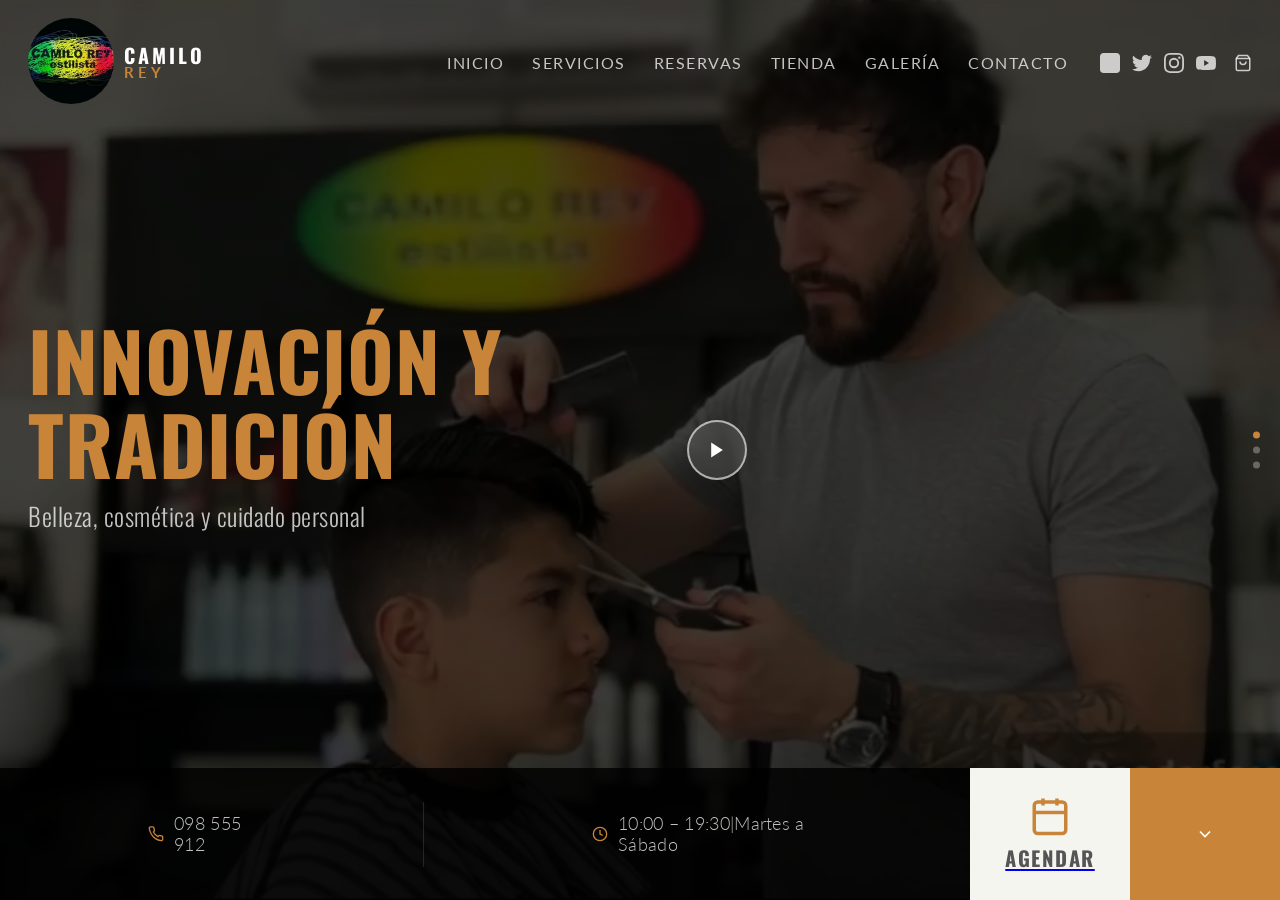
==== commit 8e8cd913: "Add files via upload" ====
--- a/index.html
+++ b/index.html
@@ -102,7 +102,7 @@
         <span>INNOVACIÓN Y</span>
         <span>TRADICIÓN</span>
       </h1>
-      <p class="hero-subtitle">Los mejores estilos a un solo clic</p>
+      <p class="hero-subtitle">Belleza, cosmética y cuidado personal</p>
     </div>
 
     <!-- Play Button -->
@@ -424,21 +424,7 @@
     }
   }, { passive: true });
 
-  // Soporte táctil (swipe)
-  let touchStartY = 0;
-  wrapper.addEventListener('touchstart', e => { touchStartY = e.touches[0].clientY; }, { passive: true });
-  wrapper.addEventListener('touchend', e => {
-    const delta = touchStartY - e.changedTouches[0].clientY;
-    if (Math.abs(delta) < 50) return;
-    const current = [...sections].findIndex(s => {
-      const r = s.getBoundingClientRect();
-      return r.top >= -50 && r.top < window.innerHeight / 2;
-    });
-    const target = delta > 0
-      ? Math.min(current + 1, sections.length - 1)
-      : Math.max(current - 1, 0);
-    goToSection(target);
-  }, { passive: true });
+
 
   // ---- Carrusel de clientes (solo móvil ≤600px) ----
   (function () {
--- a/style.css
+++ b/style.css
@@ -476,6 +476,7 @@
 
 .scroll-down--section.--up svg {
   transform: rotate(180deg);
+  animation: bounceUp 1.5s infinite;
 }
 
 .scroll-down--section:hover {
@@ -635,6 +636,11 @@
   50%       { transform: translateY(5px); }
 }
 
+@keyframes bounceUp {
+  0%, 100% { transform: translateY(0) rotate(180deg); }
+  50%       { transform: translateY(-5px) rotate(180deg); }
+}
+
 /* ===========================
    RESPONSIVE
    =========================== */
@@ -870,7 +876,6 @@
   height: 100dvh;
   overflow-y: scroll;
   scroll-snap-type: y mandatory;
-  scroll-behavior: smooth;
 }
 
 .page-wrapper::-webkit-scrollbar {
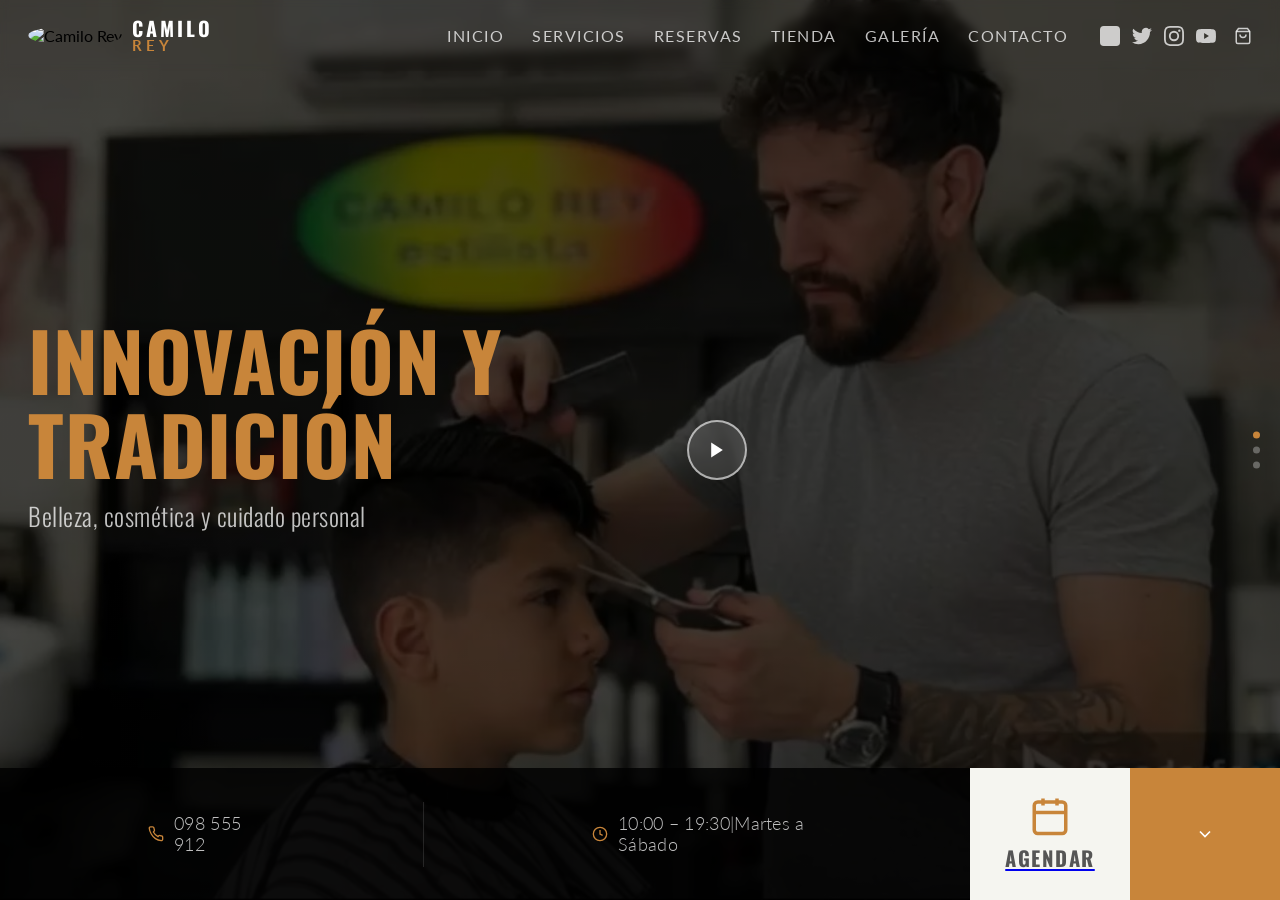
==== commit 7b23409d: "Add files via upload" ====
--- a/index.html
+++ b/index.html
@@ -8,7 +8,7 @@
   <link rel="preconnect" href="https://fonts.gstatic.com" crossorigin/>
   <link href="https://fonts.googleapis.com/css2?family=Oswald:wght@400;600;700&family=Lato:wght@300;400&display=swap" rel="stylesheet"/>
   <link rel="stylesheet" href="style.css"/>
-  <link rel="icon" href="assets/images/logo.jpg"/>
+  <link rel="icon" href="assets/images/logo.png"/>
 </head>
 <body>
 
@@ -21,7 +21,7 @@
     <nav class="navbar">
       <div class="nav-logo">
         <div class="logo-icon">
-          <img src="assets/images/logo.jpg" alt="Camilo Rey"/>
+          <img src="assets/images/logo.png" alt="Camilo Rey"/>
         </div>
         <div class="logo-text">
           <span class="logo-main">CAMILO</span>
@@ -91,7 +91,7 @@
     <!-- HERO BG IMAGE (grayscale overlay effect) -->
     <div class="hero-bg">
       <video class="hero-video" id="hero-video" autoplay muted loop playsinline poster="assets/images/hero/hero1.jpg">
-        <source src="assets/images/hero/video.mp4" type="video/mp4">
+        <source src="assets/images/hero/videohero.mp4" type="video/mp4">
       </video>
       <div class="hero-overlay"></div>
     </div>
--- a/style.css
+++ b/style.css
@@ -143,7 +143,7 @@
 }
 
 .logo-icon img {
-  width: 86px;
+  width: 96px;
   height: 86px;
   object-fit: cover;
   border-radius: 50%;
@@ -460,6 +460,7 @@
 .scroll-down--section svg {
   width: 18px;
   height: 18px;
+  animation: bounce 1.5s infinite;
 }
 
 /* Flecha hacia arriba */
@@ -475,18 +476,7 @@
 }
 
 .scroll-down--section.--up svg {
-  transform: rotate(180deg);
-  animation: bounceUp 1.5s infinite;
-}
-
-.scroll-down--section:hover {
-  background: var(--gold-light);
-  transform: translateX(-50%) scale(1.05);
-}
-
-.scroll-down--section svg {
-  width: 18px;
-  height: 18px;
+  animation: bounce-up 1.5s infinite;
 }
 
 /* ===========================
@@ -636,9 +626,9 @@
   50%       { transform: translateY(5px); }
 }
 
-@keyframes bounceUp {
-  0%, 100% { transform: translateY(0) rotate(180deg); }
-  50%       { transform: translateY(-5px) rotate(180deg); }
+@keyframes bounce-up {
+  0%, 100% { transform: rotate(180deg) translateY(0); }
+  50%       { transform: rotate(180deg) translateY(5px); }
 }
 
 /* ===========================
@@ -771,7 +761,7 @@
   }
 
   .logo-icon img {
-    width: 56px;
+    width: 76px;
     height: 56px;
   }
 
@@ -1579,15 +1569,23 @@
 }
 
 @media (max-width: 860px) {
+  .nosotros {
+    overflow-y: auto;
+    align-items: flex-start;
+    height: auto;
+    min-height: 100dvh;
+  }
+
   .nosotros-inner {
     grid-template-columns: 1fr;
-    padding: 40px 24px;
-    gap: 32px;
-    overflow-y: auto;
+    padding: 56px 24px 80px;
+    gap: 28px;
+    overflow-y: visible;
+    height: auto;
   }
 
   .nosotros-gallery {
-    height: 260px;
+    height: 240px;
   }
 
   .nosotros-title {
@@ -1606,6 +1604,11 @@
 @media (max-width: 600px) {
   .nosotros::before { display: none; }
 
+  .nosotros-inner {
+    padding: 56px 16px 80px;
+    gap: 24px;
+  }
+
   .nosotros-gallery {
     height: 200px;
   }
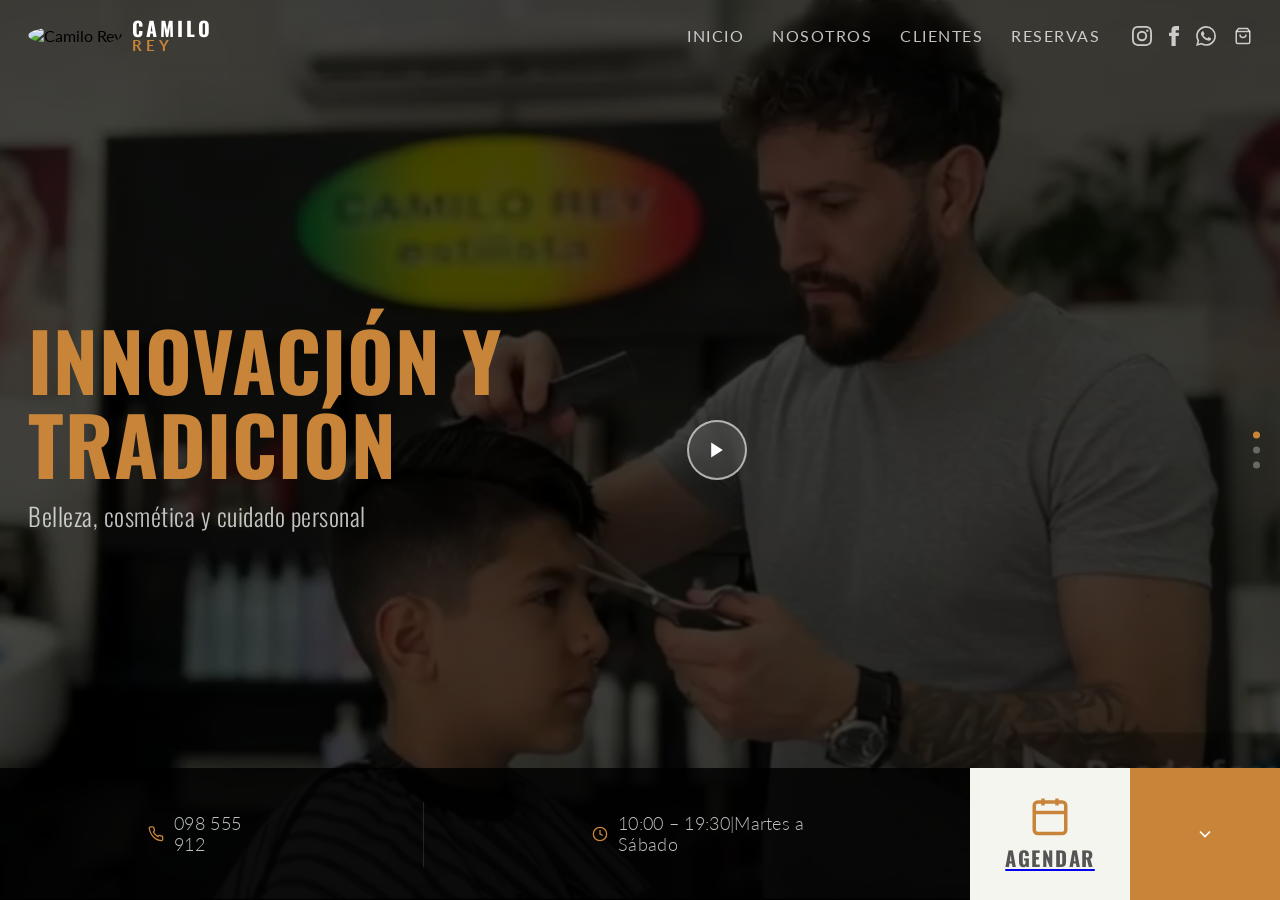
==== commit f484461f: "Add files via upload" ====
--- a/index.html
+++ b/index.html
@@ -29,25 +29,20 @@
         </div>
       </div>
       <ul class="nav-links">
-        <li><a href="#">INICIO</a></li>
-        <li><a href="#">SERVICIOS</a></li>
+        <li><a href="#" data-target="0">INICIO</a></li>
+        <li><a href="#" data-target="1">NOSOTROS</a></li>
+        <li><a href="#" data-target="2">CLIENTES</a></li>
         <li><a href="calendario.html">RESERVAS</a></li>
-        <li><a href="#">TIENDA</a></li>
-        <li><a href="#">GALERÍA</a></li>
-        <li><a href="#">CONTACTO</a></li>
       </ul>
       <div class="nav-social">
-        <a href="#" class="social-icon">
-          <svg viewBox="0 0 24 24" fill="currentColor"><path d="M24 4.56v14.91A4.54 4.54 0 0 1 19.46 24H4.54A4.54 4.54 0 0 1 0 19.47V4.54A4.54 4.54 0 0 1 4.54 0h14.92A4.54 4.54 0 0 1 24 4.54v.02zM9 20H6V9h3v11zm-1.5-12.27a1.73 1.73 0 1 1 0-3.46 1.73 1.73 0 0 1 0 3.46zM20 20h-3v-5.6c0-3.37-4-3.12-4 0V20h-3V9h3v1.77C14.4 7.9 20 7.7 20 13.6V20z"/></svg>
-        </a>
-        <a href="#" class="social-icon">
-          <svg viewBox="0 0 24 24" fill="currentColor"><path d="M23.95 4.57a10 10 0 0 1-2.82.77 4.96 4.96 0 0 0 2.16-2.72c-.95.55-2 .95-3.12 1.19a4.92 4.92 0 0 0-8.38 4.49A13.96 13.96 0 0 1 1.64 3.16a4.92 4.92 0 0 0 1.52 6.57 4.9 4.9 0 0 1-2.23-.61v.06a4.92 4.92 0 0 0 3.95 4.83 4.94 4.94 0 0 1-2.22.08 4.93 4.93 0 0 0 4.6 3.42A9.87 9.87 0 0 1 0 19.54a13.94 13.94 0 0 0 7.55 2.21c9.06 0 14.01-7.5 14.01-14.01 0-.21 0-.42-.02-.63A10 10 0 0 0 24 4.59l-.05-.02z"/></svg>
-        </a>
-        <a href="#" class="social-icon">
+        <a href="https://www.instagram.com/camiloreyestilista/" class="social-icon" target="_blank" rel="noopener">
           <svg viewBox="0 0 24 24" fill="currentColor"><path d="M12 2.163c3.204 0 3.584.012 4.85.07 3.252.148 4.771 1.691 4.919 4.919.058 1.265.069 1.645.069 4.849 0 3.205-.012 3.584-.069 4.849-.149 3.225-1.664 4.771-4.919 4.919-1.266.058-1.644.07-4.85.07-3.204 0-3.584-.012-4.849-.07-3.26-.149-4.771-1.699-4.919-4.92-.058-1.265-.07-1.644-.07-4.849 0-3.204.013-3.583.07-4.849.149-3.227 1.664-4.771 4.919-4.919 1.266-.057 1.645-.069 4.849-.069zm0-2.163c-3.259 0-3.667.014-4.947.072-4.358.2-6.78 2.618-6.98 6.98-.059 1.281-.073 1.689-.073 4.948 0 3.259.014 3.668.072 4.948.2 4.358 2.618 6.78 6.98 6.98 1.281.058 1.689.072 4.948.072 3.259 0 3.668-.014 4.948-.072 4.354-.2 6.782-2.618 6.979-6.98.059-1.28.073-1.689.073-4.948 0-3.259-.014-3.667-.072-4.947-.196-4.354-2.617-6.78-6.979-6.98-1.281-.059-1.69-.073-4.949-.073zm0 5.838a6.162 6.162 0 1 0 0 12.324 6.162 6.162 0 0 0 0-12.324zM12 16a4 4 0 1 1 0-8 4 4 0 0 1 0 8zm6.406-11.845a1.44 1.44 0 1 0 0 2.881 1.44 1.44 0 0 0 0-2.881z"/></svg>
         </a>
-        <a href="#" class="social-icon">
-          <svg viewBox="0 0 24 24" fill="currentColor"><path d="M23.5 6.19a3.02 3.02 0 0 0-2.12-2.12C19.51 3.5 12 3.5 12 3.5s-7.51 0-9.38.57A3.02 3.02 0 0 0 .5 6.19C0 8.07 0 12 0 12s0 3.93.5 5.81a3.02 3.02 0 0 0 2.12 2.12C4.49 20.5 12 20.5 12 20.5s7.51 0 9.38-.57a3.02 3.02 0 0 0 2.12-2.12C24 15.93 24 12 24 12s0-3.93-.5-5.81zM9.75 15.52V8.48L15.5 12l-5.75 3.52z"/></svg>
+        <a href="https://www.facebook.com/profile.php?id=100063819241330" class="social-icon" target="_blank" rel="noopener">
+          <svg viewBox="0 0 24 24" fill="currentColor"><path d="M9 8h-3v4h3v12h5v-12h3.642l.358-4h-4v-1.667c0-.955.192-1.333 1.115-1.333h2.885v-5h-3.808c-3.596 0-5.192 1.583-5.192 4.615v3.385z"/></svg>
+        </a>
+        <a href="https://wa.me/59898555912" class="social-icon" target="_blank" rel="noopener">
+          <svg viewBox="0 0 24 24" fill="currentColor"><path d="M17.472 14.382c-.297-.149-1.758-.867-2.03-.967-.273-.099-.471-.148-.67.15-.197.297-.767.966-.94 1.164-.173.199-.347.223-.644.075-.297-.15-1.255-.463-2.39-1.475-.883-.788-1.48-1.761-1.653-2.059-.173-.297-.018-.458.13-.606.134-.133.298-.347.446-.52.149-.174.198-.298.298-.497.099-.198.05-.371-.025-.52-.075-.149-.669-1.612-.916-2.207-.242-.579-.487-.5-.669-.51-.173-.008-.371-.01-.57-.01-.198 0-.52.074-.792.372-.272.297-1.04 1.016-1.04 2.479 0 1.462 1.065 2.875 1.213 3.074.149.198 2.096 3.2 5.077 4.487.709.306 1.262.489 1.694.625.712.227 1.36.195 1.871.118.571-.085 1.758-.719 2.006-1.413.248-.694.248-1.289.173-1.413-.074-.124-.272-.198-.57-.347m-5.421 7.403h-.004a9.87 9.87 0 01-5.031-1.378l-.361-.214-3.741.982.998-3.648-.235-.374a9.86 9.86 0 01-1.51-5.26c.001-5.45 4.436-9.884 9.888-9.884 2.64 0 5.122 1.03 6.988 2.898a9.825 9.825 0 012.893 6.994c-.003 5.45-4.437 9.884-9.885 9.884m8.413-18.297A11.815 11.815 0 0012.05 0C5.495 0 .16 5.335.157 11.892c0 2.096.547 4.142 1.588 5.945L.057 24l6.305-1.654a11.882 11.882 0 005.683 1.448h.005c6.554 0 11.89-5.335 11.893-11.893a11.821 11.821 0 00-3.48-8.413z"/></svg>
         </a>
         <a href="#" class="cart-icon">
           <svg viewBox="0 0 24 24" fill="none" stroke="currentColor" stroke-width="2"><path d="M6 2L3 6v14a2 2 0 0 0 2 2h14a2 2 0 0 0 2-2V6l-3-4z"/><line x1="3" y1="6" x2="21" y2="6"/><path d="M16 10a4 4 0 0 1-8 0"/></svg>
@@ -62,25 +57,20 @@
 
     <div class="mobile-menu" id="mobile-menu">
       <ul class="mobile-nav-links">
-        <li><a href="#">INICIO</a></li>
-        <li><a href="#">SERVICIOS</a></li>
+        <li><a href="#" data-target="0">INICIO</a></li>
+        <li><a href="#" data-target="1">NOSOTROS</a></li>
+        <li><a href="#" data-target="2">CLIENTES</a></li>
         <li><a href="calendario.html">RESERVAS</a></li>
-        <li><a href="#">TIENDA</a></li>
-        <li><a href="#">GALERÍA</a></li>
-        <li><a href="#">CONTACTO</a></li>
       </ul>
       <div class="mobile-nav-social">
-        <a href="#" class="social-icon">
-          <svg viewBox="0 0 24 24" fill="currentColor"><path d="M24 4.56v14.91A4.54 4.54 0 0 1 19.46 24H4.54A4.54 4.54 0 0 1 0 19.47V4.54A4.54 4.54 0 0 1 4.54 0h14.92A4.54 4.54 0 0 1 24 4.54v.02zM9 20H6V9h3v11zm-1.5-12.27a1.73 1.73 0 1 1 0-3.46 1.73 1.73 0 0 1 0 3.46zM20 20h-3v-5.6c0-3.37-4-3.12-4 0V20h-3V9h3v1.77C14.4 7.9 20 7.7 20 13.6V20z"/></svg>
-        </a>
-        <a href="#" class="social-icon">
-          <svg viewBox="0 0 24 24" fill="currentColor"><path d="M23.95 4.57a10 10 0 0 1-2.82.77 4.96 4.96 0 0 0 2.16-2.72c-.95.55-2 .95-3.12 1.19a4.92 4.92 0 0 0-8.38 4.49A13.96 13.96 0 0 1 1.64 3.16a4.92 4.92 0 0 0 1.52 6.57 4.9 4.9 0 0 1-2.23-.61v.06a4.92 4.92 0 0 0 3.95 4.83 4.94 4.94 0 0 1-2.22.08 4.93 4.93 0 0 0 4.6 3.42A9.87 9.87 0 0 1 0 19.54a13.94 13.94 0 0 0 7.55 2.21c9.06 0 14.01-7.5 14.01-14.01 0-.21 0-.42-.02-.63A10 10 0 0 0 24 4.59l-.05-.02z"/></svg>
-        </a>
-        <a href="#" class="social-icon">
+        <a href="https://www.instagram.com/camiloreyestilista/" class="social-icon" target="_blank" rel="noopener">
           <svg viewBox="0 0 24 24" fill="currentColor"><path d="M12 2.163c3.204 0 3.584.012 4.85.07 3.252.148 4.771 1.691 4.919 4.919.058 1.265.069 1.645.069 4.849 0 3.205-.012 3.584-.069 4.849-.149 3.225-1.664 4.771-4.919 4.919-1.266.058-1.644.07-4.85.07-3.204 0-3.584-.012-4.849-.07-3.26-.149-4.771-1.699-4.919-4.92-.058-1.265-.07-1.644-.07-4.849 0-3.204.013-3.583.07-4.849.149-3.227 1.664-4.771 4.919-4.919 1.266-.057 1.645-.069 4.849-.069zm0-2.163c-3.259 0-3.667.014-4.947.072-4.358.2-6.78 2.618-6.98 6.98-.059 1.281-.073 1.689-.073 4.948 0 3.259.014 3.668.072 4.948.2 4.358 2.618 6.78 6.98 6.98 1.281.058 1.689.072 4.948.072 3.259 0 3.668-.014 4.948-.072 4.354-.2 6.782-2.618 6.979-6.98.059-1.28.073-1.689.073-4.948 0-3.259-.014-3.667-.072-4.947-.196-4.354-2.617-6.78-6.979-6.98-1.281-.059-1.69-.073-4.949-.073zm0 5.838a6.162 6.162 0 1 0 0 12.324 6.162 6.162 0 0 0 0-12.324zM12 16a4 4 0 1 1 0-8 4 4 0 0 1 0 8zm6.406-11.845a1.44 1.44 0 1 0 0 2.881 1.44 1.44 0 0 0 0-2.881z"/></svg>
         </a>
-        <a href="#" class="social-icon">
-          <svg viewBox="0 0 24 24" fill="currentColor"><path d="M23.5 6.19a3.02 3.02 0 0 0-2.12-2.12C19.51 3.5 12 3.5 12 3.5s-7.51 0-9.38.57A3.02 3.02 0 0 0 .5 6.19C0 8.07 0 12 0 12s0 3.93.5 5.81a3.02 3.02 0 0 0 2.12 2.12C4.49 20.5 12 20.5 12 20.5s7.51 0 9.38-.57a3.02 3.02 0 0 0 2.12-2.12C24 15.93 24 12 24 12s0-3.93-.5-5.81zM9.75 15.52V8.48L15.5 12l-5.75 3.52z"/></svg>
+        <a href="https://www.facebook.com/profile.php?id=100063819241330" class="social-icon" target="_blank" rel="noopener">
+          <svg viewBox="0 0 24 24" fill="currentColor"><path d="M9 8h-3v4h3v12h5v-12h3.642l.358-4h-4v-1.667c0-.955.192-1.333 1.115-1.333h2.885v-5h-3.808c-3.596 0-5.192 1.583-5.192 4.615v3.385z"/></svg>
+        </a>
+        <a href="https://wa.me/59898555912" class="social-icon" target="_blank" rel="noopener">
+          <svg viewBox="0 0 24 24" fill="currentColor"><path d="M17.472 14.382c-.297-.149-1.758-.867-2.03-.967-.273-.099-.471-.148-.67.15-.197.297-.767.966-.94 1.164-.173.199-.347.223-.644.075-.297-.15-1.255-.463-2.39-1.475-.883-.788-1.48-1.761-1.653-2.059-.173-.297-.018-.458.13-.606.134-.133.298-.347.446-.52.149-.174.198-.298.298-.497.099-.198.05-.371-.025-.52-.075-.149-.669-1.612-.916-2.207-.242-.579-.487-.5-.669-.51-.173-.008-.371-.01-.57-.01-.198 0-.52.074-.792.372-.272.297-1.04 1.016-1.04 2.479 0 1.462 1.065 2.875 1.213 3.074.149.198 2.096 3.2 5.077 4.487.709.306 1.262.489 1.694.625.712.227 1.36.195 1.871.118.571-.085 1.758-.719 2.006-1.413.248-.694.248-1.289.173-1.413-.074-.124-.272-.198-.57-.347m-5.421 7.403h-.004a9.87 9.87 0 01-5.031-1.378l-.361-.214-3.741.982.998-3.648-.235-.374a9.86 9.86 0 01-1.51-5.26c.001-5.45 4.436-9.884 9.888-9.884 2.64 0 5.122 1.03 6.988 2.898a9.825 9.825 0 012.893 6.994c-.003 5.45-4.437 9.884-9.885 9.884m8.413-18.297A11.815 11.815 0 0012.05 0C5.495 0 .16 5.335.157 11.892c0 2.096.547 4.142 1.588 5.945L.057 24l6.305-1.654a11.882 11.882 0 005.683 1.448h.005c6.554 0 11.89-5.335 11.893-11.893a11.821 11.821 0 00-3.48-8.413z"/></svg>
         </a>
         <a href="#" class="cart-icon">
           <svg viewBox="0 0 24 24" fill="none" stroke="currentColor" stroke-width="2"><path d="M6 2L3 6v14a2 2 0 0 0 2 2h14a2 2 0 0 0 2-2V6l-3-4z"/><line x1="3" y1="6" x2="21" y2="6"/><path d="M16 10a4 4 0 0 1-8 0"/></svg>
@@ -216,7 +206,7 @@
           </div>
         </div>
 
-        <a href="#" class="nosotros-cta">VER SERVICIOS</a>
+        <a href="calendario.html" class="nosotros-cta">VER SERVICIOS</a>
       </div>
 
     </div>
@@ -354,6 +344,13 @@
       hamburger.classList.remove('active');
       mobileMenu.classList.remove('open');
       document.body.classList.remove('menu-open');
+    });
+  });
+
+  document.querySelectorAll('.nav-links a[data-target], .mobile-nav-links a[data-target]').forEach(link => {
+    link.addEventListener('click', (e) => {
+      e.preventDefault();
+      goToSection(parseInt(link.dataset.target));
     });
   });
 
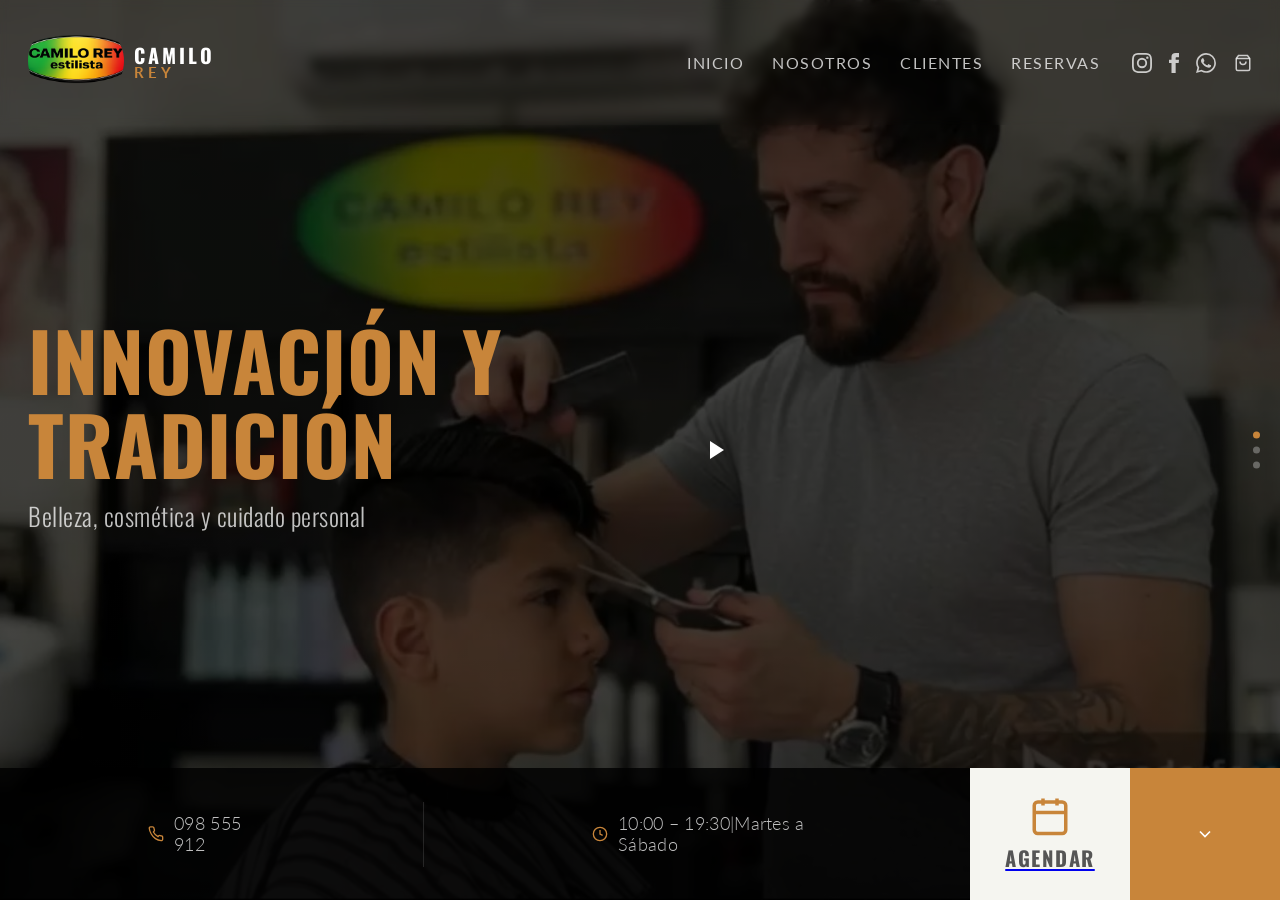
==== commit 21165f7b: "Add files via upload" ====
--- a/index.html
+++ b/index.html
@@ -246,7 +246,7 @@
         <div class="cliente-card cliente-card--large">
           <div class="cliente-photo" style="background-image: url('assets/images/clientes/cliente1.webp');"></div>
           <div class="cliente-info">
-            <span class="cliente-nombre">Martín R.</span>
+            <span class="cliente-nombre">Lucía</span>
             <span class="cliente-detalle">Cliente desde 2019</span>
           </div>
         </div>
@@ -254,7 +254,7 @@
         <div class="cliente-card">
           <div class="cliente-photo" style="background-image: url('assets/images/clientes/cliente2.webp');"></div>
           <div class="cliente-info">
-            <span class="cliente-nombre">Sebastián L.</span>
+            <span class="cliente-nombre">Sebastián</span>
             <span class="cliente-detalle">Cliente desde 2021</span>
           </div>
         </div>
@@ -262,7 +262,7 @@
         <div class="cliente-card">
           <div class="cliente-photo" style="background-image: url('assets/images/clientes/cliente3.webp');"></div>
           <div class="cliente-info">
-            <span class="cliente-nombre">Diego M.</span>
+            <span class="cliente-nombre">Silvia</span>
             <span class="cliente-detalle">Cliente desde 2020</span>
           </div>
         </div>
@@ -270,7 +270,7 @@
         <div class="cliente-card">
           <div class="cliente-photo" style="background-image: url('assets/images/clientes/cliente4.webp');"></div>
           <div class="cliente-info">
-            <span class="cliente-nombre">Andrés P.</span>
+            <span class="cliente-nombre">Inés</span>
             <span class="cliente-detalle">Cliente desde 2022</span>
           </div>
         </div>
@@ -278,7 +278,7 @@
         <div class="cliente-card">
           <div class="cliente-photo" style="background-image: url('assets/images/clientes/cliente5.webp');"></div>
           <div class="cliente-info">
-            <span class="cliente-nombre">Lucas F.</span>
+            <span class="cliente-nombre">Julia</span>
             <span class="cliente-detalle">Cliente desde 2023</span>
           </div>
         </div>
@@ -426,11 +426,11 @@
   // ---- Carrusel de clientes (solo móvil ≤600px) ----
   (function () {
     const clientesData = [
-      { img: 'assets/images/clientes/cliente1.webp', nombre: 'Martín R.',    detalle: 'Cliente desde 2019' },
-      { img: 'assets/images/clientes/cliente2.webp', nombre: 'Sebastián L.', detalle: 'Cliente desde 2021' },
-      { img: 'assets/images/clientes/cliente3.webp', nombre: 'Diego M.',     detalle: 'Cliente desde 2020' },
-      { img: 'assets/images/clientes/cliente4.webp', nombre: 'Andrés P.',    detalle: 'Cliente desde 2022' },
-      { img: 'assets/images/clientes/cliente5.webp', nombre: 'Lucas F.',     detalle: 'Cliente desde 2023' },
+      { img: 'assets/images/clientes/cliente1.webp', nombre: 'Lucía',    detalle: 'Cliente desde 2019' },
+      { img: 'assets/images/clientes/cliente2.webp', nombre: 'Sebastián', detalle: 'Cliente desde 2021' },
+      { img: 'assets/images/clientes/cliente3.webp', nombre: 'Silvia',     detalle: 'Cliente desde 2020' },
+      { img: 'assets/images/clientes/cliente4.webp', nombre: 'Inés',    detalle: 'Cliente desde 2022' },
+      { img: 'assets/images/clientes/cliente5.webp', nombre: 'Julia',     detalle: 'Cliente desde 2023' },
     ];
 
     const BREAKPOINT  = 600;   // px
--- a/style.css
+++ b/style.css
@@ -281,25 +281,18 @@
   transform: translate(-50%, -50%);
   width: 60px;
   height: 60px;
-  border-radius: 50%;
-  border: 2px solid rgba(255,255,255,0.6);
-  background: rgba(255,255,255,0.12);
   display: flex;
   align-items: center;
   justify-content: center;
   cursor: pointer;
-  transition: background 0.2s, border-color 0.2s;
-  backdrop-filter: blur(4px);
 }
 
 .play-btn:hover {
-  background: rgba(200, 133, 58, 0.35);
-  border-color: var(--gold);
 }
 
 .play-btn svg {
-  width: 20px;
-  height: 20px;
+  width: 24px;
+  height: 24px;
 }
 
 /* ===========================
@@ -688,17 +681,17 @@
   }
 
   .play-btn {
-    top: 61px;
+    top: 64px;
     left: auto;
-    right: 80px;
+    right: 54px;
     width: 50px;
     height: 50px;
     transform: translateY(-50%);
   }
 
   .play-btn svg {
-    width: 18px;
-    height: 18px;
+    width: 24px;
+    height: 24px;
   }
 
   .bottom-bar {
@@ -792,17 +785,17 @@
   }
 
   .play-btn {
-    top: 40px;
+    top: 43px;
     left: auto;
-    right: 68px;
+    right: 54px;
     width: 44px;
     height: 44px;
     transform: translateY(-50%);
   }
 
   .play-btn svg {
-    width: 16px;
-    height: 16px;
+    width: 24px;
+    height: 24px;
   }
 
   .dot-nav {
@@ -1221,7 +1214,7 @@
 .dot-nav--clientes {
   position: absolute;
   z-index: 10;
-  right: 20px;
+  right: 8px;
   top: 50%;
   transform: translateY(-50%);
   display: flex;
@@ -1570,18 +1563,17 @@
 
 @media (max-width: 860px) {
   .nosotros {
-    overflow-y: auto;
+    overflow: hidden;
     align-items: flex-start;
-    height: auto;
-    min-height: 100dvh;
+    height: 100dvh;
   }
 
   .nosotros-inner {
     grid-template-columns: 1fr;
-    padding: 56px 24px 80px;
+    padding: 56px 24px 60px;
     gap: 28px;
-    overflow-y: visible;
-    height: auto;
+    height: 100%;
+    overflow-y: auto;
   }
 
   .nosotros-gallery {
@@ -1597,7 +1589,7 @@
   }
 
   .dot-nav--nosotros {
-    right: 12px;
+    right: 8px;
   }
 }
 
@@ -1605,8 +1597,9 @@
   .nosotros::before { display: none; }
 
   .nosotros-inner {
-    padding: 56px 16px 80px;
+    padding: 56px 16px 60px;
     gap: 24px;
+    height: 100%;
   }
 
   .nosotros-gallery {
@@ -1628,4 +1621,4 @@
   .stat-label {
     font-size: 10px;
   }
-}
+}
